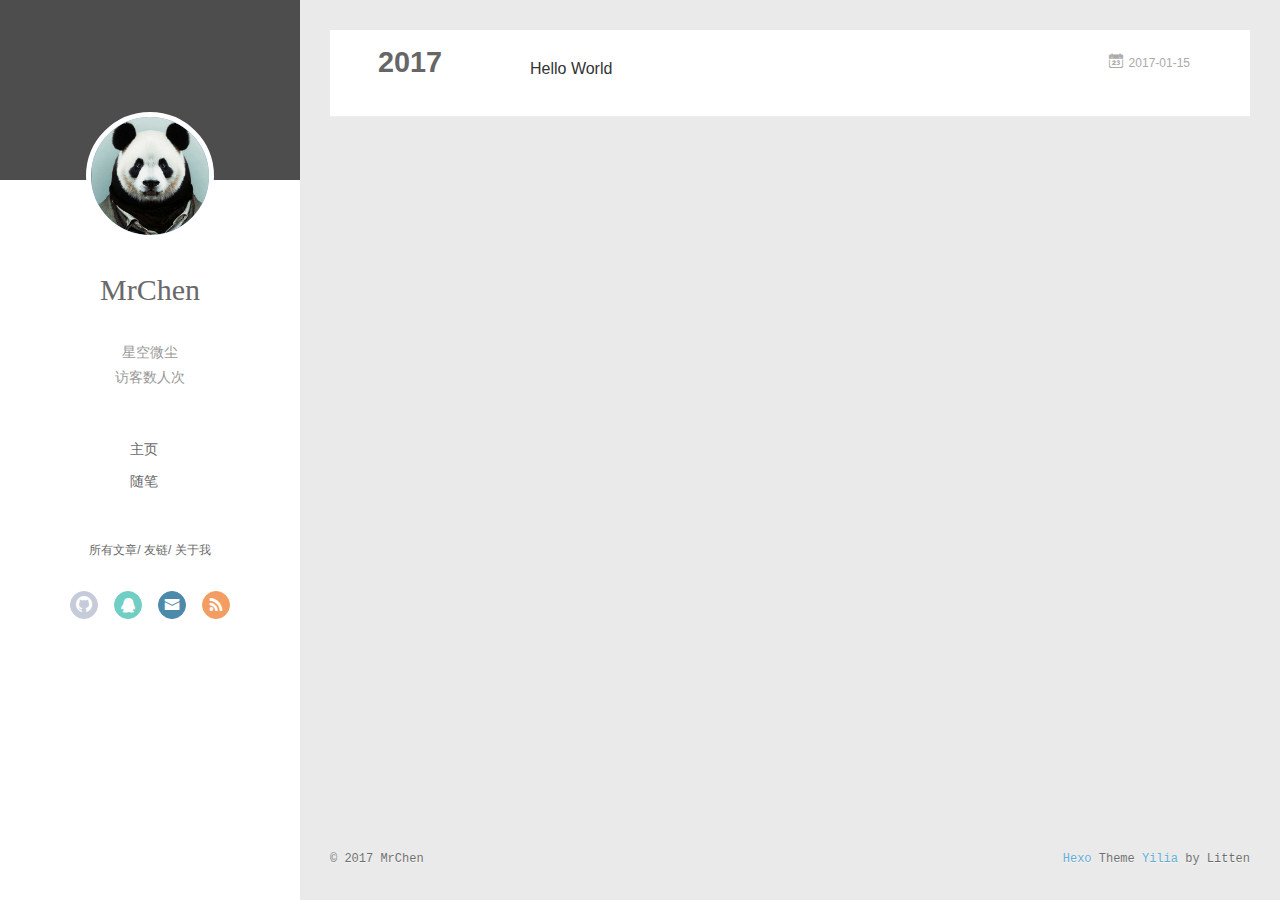
==== archives/index.html @ a55e094a "Site updated: 2017-01-15 04:12:32" ====
<!DOCTYPE html>
<html>
<head>
  <meta charset="utf-8">
  
  <meta name="renderer" content="webkit">
  <meta http-equiv="X-UA-Compatible" content="IE=edge" >
  <link rel="dns-prefetch" href="http://github.chenqun.xyz">
  <title>Archives | MrChen 的 Blog</title>
  <meta name="viewport" content="width=device-width, initial-scale=1, maximum-scale=1">
  <meta name="description" content="微微一笑很倾城">
<meta property="og:type" content="website">
<meta property="og:title" content="MrChen 的 Blog">
<meta property="og:url" content="http://github.chenqun.xyz/archives/index.html">
<meta property="og:site_name" content="MrChen 的 Blog">
<meta property="og:description" content="微微一笑很倾城">
<meta name="twitter:card" content="summary">
<meta name="twitter:title" content="MrChen 的 Blog">
<meta name="twitter:description" content="微微一笑很倾城">
  
    <link rel="alternative" href="/atom.xml" title="MrChen 的 Blog" type="application/atom+xml">
  
  
    <link rel="icon" href="/favicon.png">
  
  <link rel="stylesheet" type="text/css" href="/./main.04d600.css">
  <style type="text/css">
  
    #container.show {
      background: linear-gradient(200deg,#a0cfe4,#e8c37e);
    }
  </style>
  

  

</head>
<body>
  <div id="container" q-class="show:isCtnShow">
    <canvas id="anm-canvas" class="anm-canvas"></canvas>
    <div class="left-col" q-class="show:isShow">
      
<div class="overlay" style="background: #4d4d4d"></div>
<div class="intrude-less">
	<header id="header" class="inner">
		<a href="/" class="profilepic">
			<img src="/img/admin.png" class="js-avatar">
		</a>
		<hgroup>
		  <h1 class="header-author"><a href="/">MrChen</a></h1>
		</hgroup>
		
		<p class="header-subtitle">星空微尘</p>
		<p class="header-subtitle" id="busuanzi_container_site_uv">
  访客数<span id="busuanzi_value_site_uv" style="color:red!important;"></span>人次
</p>
		

		<nav class="header-menu">
			<ul>
			
				<li><a href="/">主页</a></li>
	        
				<li><a href="/WorkHeart/">随笔</a></li>
	        
			</ul>
		</nav>
		<nav class="header-smart-menu">
    		
    			
    			<a q-on="click: openSlider(e, 'innerArchive')" href="javascript:void(0)">所有文章</a>
    			
            
    			
    			<a q-on="click: openSlider(e, 'friends')" href="javascript:void(0)">友链</a>
    			
            
    			
    			<a q-on="click: openSlider(e, 'aboutme')" href="javascript:void(0)">关于我</a>
    			
            
		</nav>
		<nav class="header-nav">
			<div class="social">
				
					<a class="github" target="_blank" href="https://github.com/MrChen2015" title="github"><i class="icon-github"></i></a>
		        
					<a class="qq" target="_blank" href="tencent://message/?uin=123456&Site=欢迎聊天&Menu=yes" title="qq"><i class="icon-qq"></i></a>
		        
					<a class="mail" target="_blank" href="mailto:562638230@qq.com" title="mail"><i class="icon-mail"></i></a>
		        
					<a class="rss" target="_blank" href="/atom.xml" title="rss"><i class="icon-rss"></i></a>
		        
			</div>
		</nav>
	</header>		
</div>

    </div>
    <div class="mid-col" q-class="show:isShow,hide:isShow|isFalse">
      
<nav id="mobile-nav">
  	<div class="overlay js-overlay" style="background: #4d4d4d"></div>
	<div class="btnctn js-mobile-btnctn">
  		<div class="slider-trigger list" q-on="click: openSlider(e)"><i class="icon icon-sort"></i></div>
	</div>
	<div class="intrude-less">
		<header id="header" class="inner">
			<div class="profilepic">
				<img src="/img/admin.png" class="js-avatar">
			</div>
			<hgroup>
			  <h1 class="header-author js-header-author">MrChen</h1>
			</hgroup>
			
			<p class="header-subtitle"><i class="icon icon-quo-left"></i>星空微尘<i class="icon icon-quo-right"></i></p>
			
			
			
				
			
				
			
			
			
			<nav class="header-nav">
				<div class="social">
					
						<a class="github" target="_blank" href="https://github.com/MrChen2015" title="github"><i class="icon-github"></i></a>
			        
						<a class="qq" target="_blank" href="tencent://message/?uin=123456&Site=欢迎聊天&Menu=yes" title="qq"><i class="icon-qq"></i></a>
			        
						<a class="mail" target="_blank" href="mailto:562638230@qq.com" title="mail"><i class="icon-mail"></i></a>
			        
						<a class="rss" target="_blank" href="/atom.xml" title="rss"><i class="icon-rss"></i></a>
			        
				</div>
			</nav>

			<nav class="header-menu js-header-menu">
				<ul style="width: 50%">
				
				
					<li style="width: 50%"><a href="/">主页</a></li>
		        
					<li style="width: 50%"><a href="/WorkHeart/">随笔</a></li>
		        
				</ul>
			</nav>
		</header>				
	</div>
	<div class="mobile-mask" style="display:none" q-show="isShow"></div>
</nav>

      <div id="wrapper" class="body-wrap">
        <div class="menu-l">
          <div class="canvas-wrap">
            <canvas data-colors="#eaeaea" data-sectionHeight="100" data-contentId="js-content" id="myCanvas1" class="anm-canvas"></canvas>
          </div>
          <div id="js-content" class="content-ll">
            
  
  
    
    
      
      
      <section class="archives-wrap">
        <div class="archive-year-wrap">
          <a href="/archives/2017" class="archive-year">2017</a>
        </div>
        <div class="archives">
    
    <article class="archive-article archive-type-post">
  <div class="archive-article-inner">
    <header class="archive-article-header">
      	<div class="article-meta">
	      	<a href="/2017/01/15/hello-world/" class="archive-article-date">
  	<time datetime="2017-01-14T16:59:48.621Z" itemprop="datePublished"><i class="icon-calendar icon"></i>2017-01-15</time>
</a>
        </div>
    	 
  
    <h1 itemprop="name">
      <a class="archive-article-title" href="/2017/01/15/hello-world/">Hello World</a>
    </h1>
  

        <div class="article-info info-on-right">
          
          

        </div>
        <div class="clearfix"></div>
    </header>
  </div>
</article>
  
  
    </div></section>
  

    


          </div>
        </div>
      </div>
      <footer id="footer">
  <div class="outer">
    <div id="footer-info">
    	<div class="footer-left">
    		&copy; 2017 MrChen
    	</div>
      	<div class="footer-right">
      		<a href="http://hexo.io/" target="_blank">Hexo</a>  Theme <a href="https://github.com/litten/hexo-theme-yilia" target="_blank">Yilia</a> by Litten
      	</div>
    </div>
  </div>
</footer>

<script async src="//dn-lbstatics.qbox.me/busuanzi/2.3/busuanzi.pure.mini.js">
    </div>
    <script>
	var yiliaConfig = {
		mathjax: false,
		isHome: false,
		isPost: false,
		isArchive: true,
		isTag: false,
		isCategory: false,
		open_in_new: false,
		root: "/",
		innerArchive: true,
		showTags: false
	}
</script>

<script>!function(t){function n(r){if(e[r])return e[r].exports;var o=e[r]={exports:{},id:r,loaded:!1};return t[r].call(o.exports,o,o.exports,n),o.loaded=!0,o.exports}var e={};return n.m=t,n.c=e,n.p="./",n(0)}([function(t,n,e){"use strict";function r(t){return t&&t.__esModule?t:{default:t}}function o(t,n){var e=/\/|index.html/g;return t.replace(e,"")===n.replace(e,"")}function i(){for(var t=document.querySelectorAll(".js-header-menu li a"),n=window.location.pathname,e=0,r=t.length;e<r;e++){var i=t[e];o(n,i.getAttribute("href"))&&(0,d.default)(i,"active")}}function u(t){for(var n=t.offsetLeft,e=t.offsetParent;null!==e;)n+=e.offsetLeft,e=e.offsetParent;return n}function f(t){for(var n=t.offsetTop,e=t.offsetParent;null!==e;)n+=e.offsetTop,e=e.offsetParent;return n}function c(t,n,e,r,o){var i=u(t),c=f(t)-n;if(c-e<=o){var a=t.$newDom;a||(a=t.cloneNode(!0),(0,h.default)(t,a),t.$newDom=a,a.style.position="fixed",a.style.top=(e||c)+"px",a.style.left=i+"px",a.style.zIndex=r||2,a.style.width="100%",a.style.color="#fff"),a.style.visibility="visible",t.style.visibility="hidden"}else{t.style.visibility="visible";var s=t.$newDom;s&&(s.style.visibility="hidden")}}function a(){var t=document.querySelector(".js-overlay"),n=document.querySelector(".js-header-menu");c(t,document.body.scrollTop,-63,2,0),c(n,document.body.scrollTop,1,3,0)}function s(){document.querySelector("#container").addEventListener("scroll",function(t){a()}),window.addEventListener("scroll",function(t){a()}),a()}function l(){x.default.versions.mobile&&window.screen.width<800&&(i(),s())}var p=e(71),d=r(p),v=e(72),y=(r(v),e(84)),h=r(y),b=e(69),x=r(b),m=e(75),g=r(m),w=e(70);l(),(0,w.addLoadEvent)(function(){g.default.init()}),t.exports={}},function(t,n){var e=t.exports="undefined"!=typeof window&&window.Math==Math?window:"undefined"!=typeof self&&self.Math==Math?self:Function("return this")();"number"==typeof __g&&(__g=e)},function(t,n){var e={}.hasOwnProperty;t.exports=function(t,n){return e.call(t,n)}},function(t,n,e){var r=e(49),o=e(15);t.exports=function(t){return r(o(t))}},function(t,n,e){t.exports=!e(8)(function(){return 7!=Object.defineProperty({},"a",{get:function(){return 7}}).a})},function(t,n,e){var r=e(6),o=e(12);t.exports=e(4)?function(t,n,e){return r.f(t,n,o(1,e))}:function(t,n,e){return t[n]=e,t}},function(t,n,e){var r=e(10),o=e(30),i=e(24),u=Object.defineProperty;n.f=e(4)?Object.defineProperty:function(t,n,e){if(r(t),n=i(n,!0),r(e),o)try{return u(t,n,e)}catch(t){}if("get"in e||"set"in e)throw TypeError("Accessors not supported!");return"value"in e&&(t[n]=e.value),t}},function(t,n,e){var r=e(22)("wks"),o=e(13),i=e(1).Symbol,u="function"==typeof i,f=t.exports=function(t){return r[t]||(r[t]=u&&i[t]||(u?i:o)("Symbol."+t))};f.store=r},function(t,n){t.exports=function(t){try{return!!t()}catch(t){return!0}}},function(t,n,e){var r=e(35),o=e(16);t.exports=Object.keys||function(t){return r(t,o)}},function(t,n,e){var r=e(11);t.exports=function(t){if(!r(t))throw TypeError(t+" is not an object!");return t}},function(t,n){t.exports=function(t){return"object"==typeof t?null!==t:"function"==typeof t}},function(t,n){t.exports=function(t,n){return{enumerable:!(1&t),configurable:!(2&t),writable:!(4&t),value:n}}},function(t,n){var e=0,r=Math.random();t.exports=function(t){return"Symbol(".concat(void 0===t?"":t,")_",(++e+r).toString(36))}},function(t,n){var e=t.exports={version:"2.4.0"};"number"==typeof __e&&(__e=e)},function(t,n){t.exports=function(t){if(void 0==t)throw TypeError("Can't call method on  "+t);return t}},function(t,n){t.exports="constructor,hasOwnProperty,isPrototypeOf,propertyIsEnumerable,toLocaleString,toString,valueOf".split(",")},function(t,n){t.exports={}},function(t,n){t.exports=!0},function(t,n){n.f={}.propertyIsEnumerable},function(t,n,e){var r=e(6).f,o=e(2),i=e(7)("toStringTag");t.exports=function(t,n,e){t&&!o(t=e?t:t.prototype,i)&&r(t,i,{configurable:!0,value:n})}},function(t,n,e){var r=e(22)("keys"),o=e(13);t.exports=function(t){return r[t]||(r[t]=o(t))}},function(t,n,e){var r=e(1),o="__core-js_shared__",i=r[o]||(r[o]={});t.exports=function(t){return i[t]||(i[t]={})}},function(t,n){var e=Math.ceil,r=Math.floor;t.exports=function(t){return isNaN(t=+t)?0:(t>0?r:e)(t)}},function(t,n,e){var r=e(11);t.exports=function(t,n){if(!r(t))return t;var e,o;if(n&&"function"==typeof(e=t.toString)&&!r(o=e.call(t)))return o;if("function"==typeof(e=t.valueOf)&&!r(o=e.call(t)))return o;if(!n&&"function"==typeof(e=t.toString)&&!r(o=e.call(t)))return o;throw TypeError("Can't convert object to primitive value")}},function(t,n,e){var r=e(1),o=e(14),i=e(18),u=e(26),f=e(6).f;t.exports=function(t){var n=o.Symbol||(o.Symbol=i?{}:r.Symbol||{});"_"==t.charAt(0)||t in n||f(n,t,{value:u.f(t)})}},function(t,n,e){n.f=e(7)},function(t,n,e){var r=e(1),o=e(14),i=e(46),u=e(5),f="prototype",c=function(t,n,e){var a,s,l,p=t&c.F,d=t&c.G,v=t&c.S,y=t&c.P,h=t&c.B,b=t&c.W,x=d?o:o[n]||(o[n]={}),m=x[f],g=d?r:v?r[n]:(r[n]||{})[f];d&&(e=n);for(a in e)s=!p&&g&&void 0!==g[a],s&&a in x||(l=s?g[a]:e[a],x[a]=d&&"function"!=typeof g[a]?e[a]:h&&s?i(l,r):b&&g[a]==l?function(t){var n=function(n,e,r){if(this instanceof t){switch(arguments.length){case 0:return new t;case 1:return new t(n);case 2:return new t(n,e)}return new t(n,e,r)}return t.apply(this,arguments)};return n[f]=t[f],n}(l):y&&"function"==typeof l?i(Function.call,l):l,y&&((x.virtual||(x.virtual={}))[a]=l,t&c.R&&m&&!m[a]&&u(m,a,l)))};c.F=1,c.G=2,c.S=4,c.P=8,c.B=16,c.W=32,c.U=64,c.R=128,t.exports=c},function(t,n){var e={}.toString;t.exports=function(t){return e.call(t).slice(8,-1)}},function(t,n,e){var r=e(11),o=e(1).document,i=r(o)&&r(o.createElement);t.exports=function(t){return i?o.createElement(t):{}}},function(t,n,e){t.exports=!e(4)&&!e(8)(function(){return 7!=Object.defineProperty(e(29)("div"),"a",{get:function(){return 7}}).a})},function(t,n,e){"use strict";var r=e(18),o=e(27),i=e(36),u=e(5),f=e(2),c=e(17),a=e(51),s=e(20),l=e(58),p=e(7)("iterator"),d=!([].keys&&"next"in[].keys()),v="@@iterator",y="keys",h="values",b=function(){return this};t.exports=function(t,n,e,x,m,g,w){a(e,n,x);var O,S,_,j=function(t){if(!d&&t in A)return A[t];switch(t){case y:return function(){return new e(this,t)};case h:return function(){return new e(this,t)}}return function(){return new e(this,t)}},P=n+" Iterator",E=m==h,M=!1,A=t.prototype,T=A[p]||A[v]||m&&A[m],L=T||j(m),N=m?E?j("entries"):L:void 0,C="Array"==n?A.entries||T:T;if(C&&(_=l(C.call(new t)),_!==Object.prototype&&(s(_,P,!0),r||f(_,p)||u(_,p,b))),E&&T&&T.name!==h&&(M=!0,L=function(){return T.call(this)}),r&&!w||!d&&!M&&A[p]||u(A,p,L),c[n]=L,c[P]=b,m)if(O={values:E?L:j(h),keys:g?L:j(y),entries:N},w)for(S in O)S in A||i(A,S,O[S]);else o(o.P+o.F*(d||M),n,O);return O}},function(t,n,e){var r=e(10),o=e(55),i=e(16),u=e(21)("IE_PROTO"),f=function(){},c="prototype",a=function(){var t,n=e(29)("iframe"),r=i.length,o="<",u=">";for(n.style.display="none",e(48).appendChild(n),n.src="javascript:",t=n.contentWindow.document,t.open(),t.write(o+"script"+u+"document.F=Object"+o+"/script"+u),t.close(),a=t.F;r--;)delete a[c][i[r]];return a()};t.exports=Object.create||function(t,n){var e;return null!==t?(f[c]=r(t),e=new f,f[c]=null,e[u]=t):e=a(),void 0===n?e:o(e,n)}},function(t,n,e){var r=e(35),o=e(16).concat("length","prototype");n.f=Object.getOwnPropertyNames||function(t){return r(t,o)}},function(t,n){n.f=Object.getOwnPropertySymbols},function(t,n,e){var r=e(2),o=e(3),i=e(45)(!1),u=e(21)("IE_PROTO");t.exports=function(t,n){var e,f=o(t),c=0,a=[];for(e in f)e!=u&&r(f,e)&&a.push(e);for(;n.length>c;)r(f,e=n[c++])&&(~i(a,e)||a.push(e));return a}},function(t,n,e){t.exports=e(5)},function(t,n,e){var r=e(15);t.exports=function(t){return Object(r(t))}},function(t,n,e){t.exports={default:e(41),__esModule:!0}},function(t,n,e){t.exports={default:e(42),__esModule:!0}},function(t,n,e){"use strict";function r(t){return t&&t.__esModule?t:{default:t}}n.__esModule=!0;var o=e(39),i=r(o),u=e(38),f=r(u),c="function"==typeof f.default&&"symbol"==typeof i.default?function(t){return typeof t}:function(t){return t&&"function"==typeof f.default&&t.constructor===f.default&&t!==f.default.prototype?"symbol":typeof t};n.default="function"==typeof f.default&&"symbol"===c(i.default)?function(t){return"undefined"==typeof t?"undefined":c(t)}:function(t){return t&&"function"==typeof f.default&&t.constructor===f.default&&t!==f.default.prototype?"symbol":"undefined"==typeof t?"undefined":c(t)}},function(t,n,e){e(65),e(63),e(66),e(67),t.exports=e(14).Symbol},function(t,n,e){e(64),e(68),t.exports=e(26).f("iterator")},function(t,n){t.exports=function(t){if("function"!=typeof t)throw TypeError(t+" is not a function!");return t}},function(t,n){t.exports=function(){}},function(t,n,e){var r=e(3),o=e(61),i=e(60);t.exports=function(t){return function(n,e,u){var f,c=r(n),a=o(c.length),s=i(u,a);if(t&&e!=e){for(;a>s;)if(f=c[s++],f!=f)return!0}else for(;a>s;s++)if((t||s in c)&&c[s]===e)return t||s||0;return!t&&-1}}},function(t,n,e){var r=e(43);t.exports=function(t,n,e){if(r(t),void 0===n)return t;switch(e){case 1:return function(e){return t.call(n,e)};case 2:return function(e,r){return t.call(n,e,r)};case 3:return function(e,r,o){return t.call(n,e,r,o)}}return function(){return t.apply(n,arguments)}}},function(t,n,e){var r=e(9),o=e(34),i=e(19);t.exports=function(t){var n=r(t),e=o.f;if(e)for(var u,f=e(t),c=i.f,a=0;f.length>a;)c.call(t,u=f[a++])&&n.push(u);return n}},function(t,n,e){t.exports=e(1).document&&document.documentElement},function(t,n,e){var r=e(28);t.exports=Object("z").propertyIsEnumerable(0)?Object:function(t){return"String"==r(t)?t.split(""):Object(t)}},function(t,n,e){var r=e(28);t.exports=Array.isArray||function(t){return"Array"==r(t)}},function(t,n,e){"use strict";var r=e(32),o=e(12),i=e(20),u={};e(5)(u,e(7)("iterator"),function(){return this}),t.exports=function(t,n,e){t.prototype=r(u,{next:o(1,e)}),i(t,n+" Iterator")}},function(t,n){t.exports=function(t,n){return{value:n,done:!!t}}},function(t,n,e){var r=e(9),o=e(3);t.exports=function(t,n){for(var e,i=o(t),u=r(i),f=u.length,c=0;f>c;)if(i[e=u[c++]]===n)return e}},function(t,n,e){var r=e(13)("meta"),o=e(11),i=e(2),u=e(6).f,f=0,c=Object.isExtensible||function(){return!0},a=!e(8)(function(){return c(Object.preventExtensions({}))}),s=function(t){u(t,r,{value:{i:"O"+ ++f,w:{}}})},l=function(t,n){if(!o(t))return"symbol"==typeof t?t:("string"==typeof t?"S":"P")+t;if(!i(t,r)){if(!c(t))return"F";if(!n)return"E";s(t)}return t[r].i},p=function(t,n){if(!i(t,r)){if(!c(t))return!0;if(!n)return!1;s(t)}return t[r].w},d=function(t){return a&&v.NEED&&c(t)&&!i(t,r)&&s(t),t},v=t.exports={KEY:r,NEED:!1,fastKey:l,getWeak:p,onFreeze:d}},function(t,n,e){var r=e(6),o=e(10),i=e(9);t.exports=e(4)?Object.defineProperties:function(t,n){o(t);for(var e,u=i(n),f=u.length,c=0;f>c;)r.f(t,e=u[c++],n[e]);return t}},function(t,n,e){var r=e(19),o=e(12),i=e(3),u=e(24),f=e(2),c=e(30),a=Object.getOwnPropertyDescriptor;n.f=e(4)?a:function(t,n){if(t=i(t),n=u(n,!0),c)try{return a(t,n)}catch(t){}if(f(t,n))return o(!r.f.call(t,n),t[n])}},function(t,n,e){var r=e(3),o=e(33).f,i={}.toString,u="object"==typeof window&&window&&Object.getOwnPropertyNames?Object.getOwnPropertyNames(window):[],f=function(t){try{return o(t)}catch(t){return u.slice()}};t.exports.f=function(t){return u&&"[object Window]"==i.call(t)?f(t):o(r(t))}},function(t,n,e){var r=e(2),o=e(37),i=e(21)("IE_PROTO"),u=Object.prototype;t.exports=Object.getPrototypeOf||function(t){return t=o(t),r(t,i)?t[i]:"function"==typeof t.constructor&&t instanceof t.constructor?t.constructor.prototype:t instanceof Object?u:null}},function(t,n,e){var r=e(23),o=e(15);t.exports=function(t){return function(n,e){var i,u,f=String(o(n)),c=r(e),a=f.length;return c<0||c>=a?t?"":void 0:(i=f.charCodeAt(c),i<55296||i>56319||c+1===a||(u=f.charCodeAt(c+1))<56320||u>57343?t?f.charAt(c):i:t?f.slice(c,c+2):(i-55296<<10)+(u-56320)+65536)}}},function(t,n,e){var r=e(23),o=Math.max,i=Math.min;t.exports=function(t,n){return t=r(t),t<0?o(t+n,0):i(t,n)}},function(t,n,e){var r=e(23),o=Math.min;t.exports=function(t){return t>0?o(r(t),9007199254740991):0}},function(t,n,e){"use strict";var r=e(44),o=e(52),i=e(17),u=e(3);t.exports=e(31)(Array,"Array",function(t,n){this._t=u(t),this._i=0,this._k=n},function(){var t=this._t,n=this._k,e=this._i++;return!t||e>=t.length?(this._t=void 0,o(1)):"keys"==n?o(0,e):"values"==n?o(0,t[e]):o(0,[e,t[e]])},"values"),i.Arguments=i.Array,r("keys"),r("values"),r("entries")},function(t,n){},function(t,n,e){"use strict";var r=e(59)(!0);e(31)(String,"String",function(t){this._t=String(t),this._i=0},function(){var t,n=this._t,e=this._i;return e>=n.length?{value:void 0,done:!0}:(t=r(n,e),this._i+=t.length,{value:t,done:!1})})},function(t,n,e){"use strict";var r=e(1),o=e(2),i=e(4),u=e(27),f=e(36),c=e(54).KEY,a=e(8),s=e(22),l=e(20),p=e(13),d=e(7),v=e(26),y=e(25),h=e(53),b=e(47),x=e(50),m=e(10),g=e(3),w=e(24),O=e(12),S=e(32),_=e(57),j=e(56),P=e(6),E=e(9),M=j.f,A=P.f,T=_.f,L=r.Symbol,N=r.JSON,C=N&&N.stringify,k="prototype",F=d("_hidden"),q=d("toPrimitive"),I={}.propertyIsEnumerable,B=s("symbol-registry"),D=s("symbols"),W=s("op-symbols"),H=Object[k],K="function"==typeof L,R=r.QObject,J=!R||!R[k]||!R[k].findChild,U=i&&a(function(){return 7!=S(A({},"a",{get:function(){return A(this,"a",{value:7}).a}})).a})?function(t,n,e){var r=M(H,n);r&&delete H[n],A(t,n,e),r&&t!==H&&A(H,n,r)}:A,G=function(t){var n=D[t]=S(L[k]);return n._k=t,n},$=K&&"symbol"==typeof L.iterator?function(t){return"symbol"==typeof t}:function(t){return t instanceof L},z=function(t,n,e){return t===H&&z(W,n,e),m(t),n=w(n,!0),m(e),o(D,n)?(e.enumerable?(o(t,F)&&t[F][n]&&(t[F][n]=!1),e=S(e,{enumerable:O(0,!1)})):(o(t,F)||A(t,F,O(1,{})),t[F][n]=!0),U(t,n,e)):A(t,n,e)},Y=function(t,n){m(t);for(var e,r=b(n=g(n)),o=0,i=r.length;i>o;)z(t,e=r[o++],n[e]);return t},Q=function(t,n){return void 0===n?S(t):Y(S(t),n)},X=function(t){var n=I.call(this,t=w(t,!0));return!(this===H&&o(D,t)&&!o(W,t))&&(!(n||!o(this,t)||!o(D,t)||o(this,F)&&this[F][t])||n)},V=function(t,n){if(t=g(t),n=w(n,!0),t!==H||!o(D,n)||o(W,n)){var e=M(t,n);return!e||!o(D,n)||o(t,F)&&t[F][n]||(e.enumerable=!0),e}},Z=function(t){for(var n,e=T(g(t)),r=[],i=0;e.length>i;)o(D,n=e[i++])||n==F||n==c||r.push(n);return r},tt=function(t){for(var n,e=t===H,r=T(e?W:g(t)),i=[],u=0;r.length>u;)!o(D,n=r[u++])||e&&!o(H,n)||i.push(D[n]);return i};K||(L=function(){if(this instanceof L)throw TypeError("Symbol is not a constructor!");var t=p(arguments.length>0?arguments[0]:void 0),n=function(e){this===H&&n.call(W,e),o(this,F)&&o(this[F],t)&&(this[F][t]=!1),U(this,t,O(1,e))};return i&&J&&U(H,t,{configurable:!0,set:n}),G(t)},f(L[k],"toString",function(){return this._k}),j.f=V,P.f=z,e(33).f=_.f=Z,e(19).f=X,e(34).f=tt,i&&!e(18)&&f(H,"propertyIsEnumerable",X,!0),v.f=function(t){return G(d(t))}),u(u.G+u.W+u.F*!K,{Symbol:L});for(var nt="hasInstance,isConcatSpreadable,iterator,match,replace,search,species,split,toPrimitive,toStringTag,unscopables".split(","),et=0;nt.length>et;)d(nt[et++]);for(var nt=E(d.store),et=0;nt.length>et;)y(nt[et++]);u(u.S+u.F*!K,"Symbol",{for:function(t){return o(B,t+="")?B[t]:B[t]=L(t)},keyFor:function(t){if($(t))return h(B,t);throw TypeError(t+" is not a symbol!")},useSetter:function(){J=!0},useSimple:function(){J=!1}}),u(u.S+u.F*!K,"Object",{create:Q,defineProperty:z,defineProperties:Y,getOwnPropertyDescriptor:V,getOwnPropertyNames:Z,getOwnPropertySymbols:tt}),N&&u(u.S+u.F*(!K||a(function(){var t=L();return"[null]"!=C([t])||"{}"!=C({a:t})||"{}"!=C(Object(t))})),"JSON",{stringify:function(t){if(void 0!==t&&!$(t)){for(var n,e,r=[t],o=1;arguments.length>o;)r.push(arguments[o++]);return n=r[1],"function"==typeof n&&(e=n),!e&&x(n)||(n=function(t,n){if(e&&(n=e.call(this,t,n)),!$(n))return n}),r[1]=n,C.apply(N,r)}}}),L[k][q]||e(5)(L[k],q,L[k].valueOf),l(L,"Symbol"),l(Math,"Math",!0),l(r.JSON,"JSON",!0)},function(t,n,e){e(25)("asyncIterator")},function(t,n,e){e(25)("observable")},function(t,n,e){e(62);for(var r=e(1),o=e(5),i=e(17),u=e(7)("toStringTag"),f=["NodeList","DOMTokenList","MediaList","StyleSheetList","CSSRuleList"],c=0;c<5;c++){var a=f[c],s=r[a],l=s&&s.prototype;l&&!l[u]&&o(l,u,a),i[a]=i.Array}},function(t,n){"use strict";var e={versions:function(){var t=window.navigator.userAgent;return{trident:t.indexOf("Trident")>-1,presto:t.indexOf("Presto")>-1,webKit:t.indexOf("AppleWebKit")>-1,gecko:t.indexOf("Gecko")>-1&&t.indexOf("KHTML")==-1,mobile:!!t.match(/AppleWebKit.*Mobile.*/),ios:!!t.match(/\(i[^;]+;( U;)? CPU.+Mac OS X/),android:t.indexOf("Android")>-1||t.indexOf("Linux")>-1,iPhone:t.indexOf("iPhone")>-1||t.indexOf("Mac")>-1,iPad:t.indexOf("iPad")>-1,webApp:t.indexOf("Safari")==-1,weixin:t.indexOf("MicroMessenger")==-1}}()};t.exports=e},function(t,n,e){"use strict";function r(t){return t&&t.__esModule?t:{default:t}}var o=e(40),i=r(o),u=function(){function t(t,n,e){return n||e?String.fromCharCode(n||e):o[t]||t}function n(t){return l[t]}var e=/&quot;|&lt;|&gt;|&amp;|&nbsp;|&apos;|&#(\d+);|&#(\d+)/g,r=/['<> "&]/g,o={"&quot;":'"',"&lt;":"<","&gt;":">","&amp;":"&","&nbsp;":" "},f=/\u00a0/g,c=/<br\s*\/?>/gi,a=/\r?\n/g,s=/\s/g,l={};for(var p in o)l[o[p]]=p;return o["&apos;"]="'",l["'"]="&#39;",{encode:function(t){return t?(""+t).replace(r,n).replace(a,"<br/>").replace(s,"&nbsp;"):""},decode:function(n){return n?(""+n).replace(c,"\n").replace(e,t).replace(f," "):""},encodeBase16:function(t){if(!t)return t;t+="";for(var n=[],e=0,r=t.length;r>e;e++)n.push(t.charCodeAt(e).toString(16).toUpperCase());return n.join("")},encodeBase16forJSON:function(t){if(!t)return t;t=t.replace(/[\u4E00-\u9FBF]/gi,function(t){return escape(t).replace("%u","\\u")});for(var n=[],e=0,r=t.length;r>e;e++)n.push(t.charCodeAt(e).toString(16).toUpperCase());return n.join("")},decodeBase16:function(t){if(!t)return t;t+="";for(var n=[],e=0,r=t.length;r>e;e+=2)n.push(String.fromCharCode("0x"+t.slice(e,e+2)));return n.join("")},encodeObject:function(t){if(t instanceof Array)for(var n=0,e=t.length;e>n;n++)t[n]=u.encodeObject(t[n]);else if("object"==("undefined"==typeof t?"undefined":(0,i.default)(t)))for(var r in t)t[r]=u.encodeObject(t[r]);else if("string"==typeof t)return u.encode(t);return t},loadScript:function(t){var n=document.createElement("script");document.getElementsByTagName("body")[0].appendChild(n),n.setAttribute("src",t)},addLoadEvent:function(t){var n=window.onload;"function"!=typeof window.onload?window.onload=t:window.onload=function(){n(),t()}}}}();t.exports=u},function(t,n){function e(t,n){t.classList?t.classList.add(n):t.className+=" "+n}t.exports=e},function(t,n){function e(t,n){if(t.classList)t.classList.remove(n);else{var e=new RegExp("(^|\\b)"+n.split(" ").join("|")+"(\\b|$)","gi");t.className=t.className.replace(e," ")}}t.exports=e},,,function(t,n){"use strict";function e(){var t=document.querySelector("#page-nav");if(t&&!document.querySelector("#page-nav .extend.prev")&&(t.innerHTML='<a class="extend prev disabled" rel="prev">&laquo; Prev</a>'+t.innerHTML),t&&!document.querySelector("#page-nav .extend.next")&&(t.innerHTML=t.innerHTML+'<a class="extend next disabled" rel="next">Next &raquo;</a>'),yiliaConfig&&yiliaConfig.open_in_new){var n=document.querySelectorAll(".article-entry a:not(.article-more-a)");n.forEach(function(t){t.setAttribute("target","_blank")})}var e=document.querySelector("#js-aboutme");e&&0!==e.length&&(e.innerHTML=e.innerText)}t.exports={init:e}},,,,,,,,,function(t,n){function e(t,n){if("string"==typeof n)return t.insertAdjacentHTML("afterend",n);var e=t.nextSibling;return e?t.parentNode.insertBefore(n,e):t.parentNode.appendChild(n)}t.exports=e}])</script><script src="/./main.04d600.js"></script><script>!function(){var e=function(e){var t=document.createElement("script");document.getElementsByTagName("body")[0].appendChild(t),t.setAttribute("src",e)};e("/slider.885efe.js")}()</script>


    
<div class="tools-col" q-class="show:isShow,hide:isShow|isFalse" q-on="click:stop(e)">
  <div class="tools-nav header-menu">
    
    
      
      
      
    
      
      
      
    
      
      
      
    
    

    <ul style="width: 70%">
    
    
      
      <li style="width: 33.333333333333336%" q-on="click: openSlider(e, 'innerArchive')"><a href="javascript:void(0)" q-class="active:innerArchive">所有文章</a></li>
      
        
      
      <li style="width: 33.333333333333336%" q-on="click: openSlider(e, 'friends')"><a href="javascript:void(0)" q-class="active:friends">友链</a></li>
      
        
      
      <li style="width: 33.333333333333336%" q-on="click: openSlider(e, 'aboutme')"><a href="javascript:void(0)" q-class="active:aboutme">关于我</a></li>
      
        
    </ul>
  </div>
  <div class="tools-wrap">
    
    	<section class="tools-section tools-section-all" q-show="innerArchive">
        <div class="search-wrap">
          <input class="search-ipt" q-model="search" type="text" placeholder="find something…">
          <i class="icon-search icon" q-show="search|isEmptyStr"></i>
          <i class="icon-close icon" q-show="search|isNotEmptyStr" q-on="click:clearChose(e)"></i>
        </div>
        <div class="widget tagcloud search-tag">
          <p class="search-tag-wording">tag:</p>
          <label class="search-switch">
            <input type="checkbox" q-on="click:toggleTag(e)" q-attr="checked:showTags">
          </label>
          <ul class="article-tag-list" q-show="showTags">
            
            <div class="clearfix"></div>
          </ul>
        </div>
        <ul class="search-ul">
          <p q-show="jsonFail" style="padding: 20px; font-size: 12px;">
            缺失模块。<br/>1、在博客根目录（注意不是yilia根目录）执行以下命令：<br/> npm i hexo-generator-json-content --save<br/><br/>
            2、在根目录_config.yml里添加配置：
<pre style="font-size: 12px;" q-show="jsonFail">
  jsonContent:
    meta: false
    pages: false
    posts:
      title: true
      date: true
      path: true
      text: true
      raw: false
      content: false
      slug: false
      updated: false
      comments: false
      link: false
      permalink: false
      excerpt: false
      categories: false
      tags: true
</pre>
          </p>
          <li class="search-li" q-repeat="items" q-show="isShow">
            <a q-attr="href:path|urlformat" class="search-title"><i class="icon-quo-left icon"></i><span q-text="title"></span></a>
            <p class="search-time">
              <i class="icon-calendar icon"></i>
              <span q-text="date|dateformat"></span>
            </p>
            <p class="search-tag">
              <i class="icon-price-tags icon"></i>
              <span q-repeat="tags" q-on="click:choseTag(e, name)" q-text="name|tagformat"></span>
            </p>
          </li>
        </ul>
    	</section>
    

    
    	<section class="tools-section tools-section-friends" q-show="friends">
  		
        <ul class="search-ul">
          
            <li class="search-li">
              <a href="http://localhost:4000/" target="_blank" class="search-title"><i class="icon-quo-left icon"></i>友情链接1</a>
            </li>
          
            <li class="search-li">
              <a href="http://localhost:4000/" target="_blank" class="search-title"><i class="icon-quo-left icon"></i>友情链接2</a>
            </li>
          
            <li class="search-li">
              <a href="http://localhost:4000/" target="_blank" class="search-title"><i class="icon-quo-left icon"></i>友情链接3</a>
            </li>
          
            <li class="search-li">
              <a href="http://localhost:4000/" target="_blank" class="search-title"><i class="icon-quo-left icon"></i>友情链接4</a>
            </li>
          
            <li class="search-li">
              <a href="http://localhost:4000/" target="_blank" class="search-title"><i class="icon-quo-left icon"></i>友情链接5</a>
            </li>
          
            <li class="search-li">
              <a href="http://localhost:4000/" target="_blank" class="search-title"><i class="icon-quo-left icon"></i>友情链接6</a>
            </li>
          
        </ul>
  		
    	</section>
    

    
    	<section class="tools-section tools-section-me" q-show="aboutme">
  	  	
  	  		<div class="aboutme-wrap" id="js-aboutme">微微一笑很倾城</div>
  	  	
    	</section>
    
  </div>
  
</div>
    <!-- Root element of PhotoSwipe. Must have class pswp. -->
<div class="pswp" tabindex="-1" role="dialog" aria-hidden="true">

    <!-- Background of PhotoSwipe. 
         It's a separate element as animating opacity is faster than rgba(). -->
    <div class="pswp__bg"></div>

    <!-- Slides wrapper with overflow:hidden. -->
    <div class="pswp__scroll-wrap">

        <!-- Container that holds slides. 
            PhotoSwipe keeps only 3 of them in the DOM to save memory.
            Don't modify these 3 pswp__item elements, data is added later on. -->
        <div class="pswp__container">
            <div class="pswp__item"></div>
            <div class="pswp__item"></div>
            <div class="pswp__item"></div>
        </div>

        <!-- Default (PhotoSwipeUI_Default) interface on top of sliding area. Can be changed. -->
        <div class="pswp__ui pswp__ui--hidden">

            <div class="pswp__top-bar">

                <!--  Controls are self-explanatory. Order can be changed. -->

                <div class="pswp__counter"></div>

                <button class="pswp__button pswp__button--close" title="Close (Esc)"></button>

                <button class="pswp__button pswp__button--share" style="display:none" title="Share"></button>

                <button class="pswp__button pswp__button--fs" title="Toggle fullscreen"></button>

                <button class="pswp__button pswp__button--zoom" title="Zoom in/out"></button>

                <!-- Preloader demo http://codepen.io/dimsemenov/pen/yyBWoR -->
                <!-- element will get class pswp__preloader--active when preloader is running -->
                <div class="pswp__preloader">
                    <div class="pswp__preloader__icn">
                      <div class="pswp__preloader__cut">
                        <div class="pswp__preloader__donut"></div>
                      </div>
                    </div>
                </div>
            </div>

            <div class="pswp__share-modal pswp__share-modal--hidden pswp__single-tap">
                <div class="pswp__share-tooltip"></div> 
            </div>

            <button class="pswp__button pswp__button--arrow--left" title="Previous (arrow left)">
            </button>

            <button class="pswp__button pswp__button--arrow--right" title="Next (arrow right)">
            </button>

            <div class="pswp__caption">
                <div class="pswp__caption__center"></div>
            </div>

        </div>

    </div>

</div>
  </div>
</body>
</html>
---- main.04d600.css ----
.clearfix:after,.clearfix:before{content:"";display:table}.clearfix:after{clear:both}.left-col.show{box-shadow:0 0 6px 0 rgba(0,0,0,.75)}.mid-col,.mid-col.show .article,.tools-col,.tools-col .tools-section .search-tag.tagcloud .article-tag-list,.tools-col .tools-section .search-ul .search-tag span:hover,.tools-col .tools-section .search-ul .search-time span:hover,.tools-col .tools-section .search-ul .search-title:hover,.tools-col .tools-section .search-wrap .icon{-webkit-transition:all .2s ease-in;transition:all .2s ease-in;-ms-transition:all .2s ease-in}@-webkit-keyframes leftIn{0%,60%,75%,90%,to{-webkit-animation-timing-function:cubic-bezier(.215,.61,.355,1);animation-timing-function:cubic-bezier(.215,.61,.355,1)}0%{-webkit-transform:translateZ(0);transform:translateZ(0)}60%{-webkit-transform:translate3d(358px,0,0);transform:translate3d(358px,0,0)}75%{-webkit-transform:translate3d(323px,0,0);transform:translate3d(323px,0,0)}90%{-webkit-transform:translate3d(338px,0,0);transform:translate3d(338px,0,0)}to{-webkit-transform:translate3d(333px,0,0);transform:translate3d(333px,0,0)}}@keyframes leftIn{0%,60%,75%,90%,to{-webkit-animation-timing-function:cubic-bezier(.215,.61,.355,1);animation-timing-function:cubic-bezier(.215,.61,.355,1)}0%{-webkit-transform:translateZ(0);transform:translateZ(0)}60%{-webkit-transform:translate3d(358px,0,0);transform:translate3d(358px,0,0)}75%{-webkit-transform:translate3d(323px,0,0);transform:translate3d(323px,0,0)}90%{-webkit-transform:translate3d(338px,0,0);transform:translate3d(338px,0,0)}to{-webkit-transform:translate3d(333px,0,0);transform:translate3d(333px,0,0)}}.mid-col.show{-webkit-animation-duration:.8s;animation-duration:.8s;-webkit-animation-fill-mode:both;animation-fill-mode:both;-webkit-animation-name:leftIn;animation-name:leftIn}@-webkit-keyframes leftOut{0%,60%,75%,90%,to{-webkit-animation-timing-function:cubic-bezier(.215,.61,.355,1);animation-timing-function:cubic-bezier(.215,.61,.355,1)}0%{-webkit-transform:translate3d(333px,0,0);transform:translate3d(333px,0,0)}60%{-webkit-transform:translate3d(-25px,0,0);transform:translate3d(-25px,0,0)}75%{-webkit-transform:translate3d(10px,0,0);transform:translate3d(10px,0,0)}90%{-webkit-transform:translate3d(-5px,0,0);transform:translate3d(-5px,0,0)}to{-webkit-transform:translateZ(0);transform:translateZ(0)}}@keyframes leftOut{0%,60%,75%,90%,to{-webkit-animation-timing-function:cubic-bezier(.215,.61,.355,1);animation-timing-function:cubic-bezier(.215,.61,.355,1)}0%{-webkit-transform:translate3d(333px,0,0);transform:translate3d(333px,0,0)}60%{-webkit-transform:translate3d(-25px,0,0);transform:translate3d(-25px,0,0)}75%{-webkit-transform:translate3d(10px,0,0);transform:translate3d(10px,0,0)}90%{-webkit-transform:translate3d(-5px,0,0);transform:translate3d(-5px,0,0)}to{-webkit-transform:translateZ(0);transform:translateZ(0)}}.mid-col.hide{-webkit-animation-duration:.8s;animation-duration:.8s;-webkit-animation-name:leftOut;animation-name:leftOut}@-webkit-keyframes smallLeftIn{0%,60%,75%,90%,to{-webkit-animation-timing-function:cubic-bezier(.215,.61,.355,1);animation-timing-function:cubic-bezier(.215,.61,.355,1)}0%{-webkit-transform:translateZ(0);transform:translateZ(0)}60%{-webkit-transform:translate3d(325px,0,0);transform:translate3d(325px,0,0)}75%{-webkit-transform:translate3d(290px,0,0);transform:translate3d(290px,0,0)}90%{-webkit-transform:translate3d(305px,0,0);transform:translate3d(305px,0,0)}to{-webkit-transform:translate3d(300px,0,0);transform:translate3d(300px,0,0)}}@keyframes smallLeftIn{0%,60%,75%,90%,to{-webkit-animation-timing-function:cubic-bezier(.215,.61,.355,1);animation-timing-function:cubic-bezier(.215,.61,.355,1)}0%{-webkit-transform:translateZ(0);transform:translateZ(0)}60%{-webkit-transform:translate3d(325px,0,0);transform:translate3d(325px,0,0)}75%{-webkit-transform:translate3d(290px,0,0);transform:translate3d(290px,0,0)}90%{-webkit-transform:translate3d(305px,0,0);transform:translate3d(305px,0,0)}to{-webkit-transform:translate3d(300px,0,0);transform:translate3d(300px,0,0)}}.tools-col.show{-webkit-animation-duration:.8s;animation-duration:.8s;-webkit-animation-fill-mode:both;animation-fill-mode:both;-webkit-animation-name:smallLeftIn;animation-name:smallLeftIn}@-webkit-keyframes smallleftOut{0%,60%,75%,90%,to{-webkit-animation-timing-function:cubic-bezier(.215,.61,.355,1);animation-timing-function:cubic-bezier(.215,.61,.355,1)}0%{-webkit-transform:translate3d(333px,0,0);transform:translate3d(333px,0,0)}60%{-webkit-transform:translate3d(-25px,0,0);transform:translate3d(-25px,0,0)}75%{-webkit-transform:translate3d(10px,0,0);transform:translate3d(10px,0,0)}90%{-webkit-transform:translate3d(-5px,0,0);transform:translate3d(-5px,0,0)}to{-webkit-transform:translateZ(0);transform:translateZ(0)}}@keyframes smallleftOut{0%,60%,75%,90%,to{-webkit-animation-timing-function:cubic-bezier(.215,.61,.355,1);animation-timing-function:cubic-bezier(.215,.61,.355,1)}0%{-webkit-transform:translate3d(333px,0,0);transform:translate3d(333px,0,0)}60%{-webkit-transform:translate3d(-25px,0,0);transform:translate3d(-25px,0,0)}75%{-webkit-transform:translate3d(10px,0,0);transform:translate3d(10px,0,0)}90%{-webkit-transform:translate3d(-5px,0,0);transform:translate3d(-5px,0,0)}to{-webkit-transform:translateZ(0);transform:translateZ(0)}}.tools-col.hide{-webkit-animation-duration:.8s;animation-duration:.8s;-webkit-animation-fill-mode:both;animation-fill-mode:both;-webkit-animation-name:smallleftOut;animation-name:smallleftOut}html{-ms-text-size-adjust:100%;-webkit-text-size-adjust:100%;-webkit-tap-highlight-color:transparent;height:100%}body{margin:0;font-size:14px;font-family:Helvetica Neue,Helvetica,STHeiTi,Arial,sans-serif;line-height:1.5;color:#333;background-color:#fff;min-height:100%}article,aside,details,figcaption,figure,footer,header,hgroup,main,menu,nav,section,summary{display:block}audio,canvas,progress,video{display:inline-block}audio:not([controls]){display:none;height:0}progress{vertical-align:baseline}[hidden],template{display:none}a{background:transparent;text-decoration:none;color:#08c}a:active{outline:0}abbr[title]{border-bottom:1px dotted}b,strong{font-weight:700}dfn{font-style:italic}mark{background:#ff0;color:#000}small{font-size:80%}sub,sup{font-size:75%;line-height:0;position:relative;vertical-align:baseline}sup{top:-.5em}sub{bottom:-.25em}img{border:0;vertical-align:middle;max-width:100%}svg:not(:root){overflow:hidden}pre{overflow:auto;white-space:pre;white-space:pre-wrap;word-wrap:break-word}code,kbd,pre,samp{font-family:monospace,monospace;font-size:1em}button,input,optgroup,select,textarea{color:inherit;font:inherit;margin:0;vertical-align:middle}button,input,select{overflow:visible}button,select{text-transform:none}button,html input[type=button],input[type=reset],input[type=submit]{-webkit-appearance:button;cursor:pointer}[disabled]{cursor:default}button::-moz-focus-inner,input::-moz-focus-inner{border:0;padding:0}input{line-height:normal}input[type=checkbox],input[type=radio]{box-sizing:border-box;padding:0}input[type=number]::-webkit-inner-spin-button,input[type=number]::-webkit-outer-spin-button{height:auto}input[type=search]{-webkit-appearance:textfield;box-sizing:border-box}input[type=search]::-webkit-search-cancel-button,input[type=search]::-webkit-search-decoration{-webkit-appearance:none}fieldset{border:1px solid silver;margin:0 2px;padding:.35em .625em .75em}legend{border:0;padding:0}textarea{overflow:auto;resize:vertical;vertical-align:top}optgroup{font-weight:700}button,input,select,textarea{outline:0}input,textarea{-webkit-user-modify:read-write-plaintext-only}input::-ms-clear,input::-ms-reveal{display:none}input::-moz-placeholder,textarea::-moz-placeholder{color:#999}input:-ms-input-placeholder,textarea:-ms-input-placeholder{color:#999}input::-webkit-input-placeholder,textarea::-webkit-input-placeholder{color:#999}.placeholder{color:#999}table{border-collapse:collapse;border-spacing:0}td,th{padding:0}blockquote,figure,form,h1,h2,h3,h4,h5,h6,p{margin:0}dd,dl,li,ol,ul{margin:0;padding:0}ol,ul{list-style:none outside none}h1,h2,h3{line-height:2;font-weight:400}h1{font-size:18px}h2{font-size:16px}h3{font-size:14px}i{font-style:normal}*{box-sizing:border-box}@font-face{font-family:iconfont;src:url(./fonts/iconfont.59e68b.eot);src:url(./fonts/iconfont.59e68b.eot#iefix) format("embedded-opentype"),url(./fonts/iconfont.ca3627.woff) format("woff"),url(./fonts/iconfont.b7ae25.ttf) format("truetype"),url(./fonts/iconfont.dba24b.svg#iconfont) format("svg")}[class*=" icon-"],[class^=icon-]{font-family:iconfont!important;speak:none;font-size:16px;font-style:normal;font-weight:400;font-variant:normal;text-transform:none;line-height:1;-webkit-font-smoothing:antialiased;-moz-osx-font-smoothing:grayscale}.icon-twitter:before{content:"\E600"}.icon-facebook:before{content:"\E601"}.icon-clock:before{content:"\E602"}.icon-mail:before{content:"\E609"}.icon-link:before{content:"\E6AB"}.icon-search:before{content:"\E65B"}.icon-smile:before{content:"\E64A"}.icon-roundrightfill:before{content:"\E65A"}.icon-list:before{content:"\E682"}.icon-book:before{content:"\E6FE"}.icon-home:before{content:"\E6BB"}.icon-share:before{content:"\E618"}.icon-back:before{content:"\E625"}.icon-qq:before{content:"\E62D"}.icon-weibo:before{content:"\E619"}.icon-sort:before{content:"\E700"}.icon-jianshu:before{content:"\E613"}.icon-circle-left:before{content:"\E71F"}.icon-circle-right:before{content:"\E720"}.icon-loading:before{content:"\E614"}.icon-close:before{content:"\E60C"}.icon-tumblr:before{content:"\E6B0"}.icon-calendar:before{content:"\E667"}.icon-rss:before{content:"\E877"}.icon-price-tags:before{content:"\E6F9"}.icon-quo-left:before{content:"\E7F5"}.icon-quo-right:before{content:"\E7F6"}.icon-back1:before{content:"\E64E"}.icon-github:before{content:"\E735"}.icon-film:before{content:"\E7B7"}.icon-weixin:before{content:"\E61F"}.icon-qzone:before{content:"\E680"}.icon-douban:before{content:"\E64C"}.icon-roundleftfill:before{content:"\E799"}.icon-tuding:before{content:"\E651"}.icon-zhihu:before{content:"\E61B"}.icon-linkedin:before{content:"\E6D4"}.icon-google:before{content:"\E635"}body,button,input,select,textarea{color:#1a1a1a;font-family:lucida grande,lucida sans unicode,lucida,helvetica,Hiragino Sans GB,Microsoft YaHei,WenQuanYi Micro Hei,sans-serif;font-size:16px;font-size:1rem;line-height:1.75}body{overflow-y:hidden;background:#eaeaea}#container,body,html{height:100%;overflow-x:hidden;overflow-y:auto}#mobile-nav{display:none}#container{position:relative;min-height:100%}#container .anm-canvas{display:none}#container.show .anm-canvas{display:block;position:fixed}.body-wrap{margin-bottom:80px}.mid-col{position:absolute;right:0;min-height:100%;background:#eaeaea;left:300px;width:auto}.mid-col.show{background:none;opacity:.9}.mid-col.show .article{background:hsla(0,0%,100%,.3)}.left-col{background:#fff;width:300px;position:fixed;opacity:1;-webkit-transition:all .2s ease-in;transition:all .2s ease-in;height:100%;z-index:999}.left-col .overlay{width:100%;height:180px;position:absolute}.left-col .intrude-less{width:76%;text-align:center;margin:112px auto 0}.left-col #header{width:100%;height:300px;position:relative;border-bottom:1px solid color-border}.left-col #header a{color:#696969}.left-col #header a:hover{color:#b0a0aa}.left-col #header .header-subtitle{text-align:center;color:#999;font-size:14px;line-height:25px;overflow:hidden;text-overflow:ellipsis;display:-webkit-box;-webkit-line-clamp:2;-webkit-box-orient:vertical}.left-col #header .header-menu{font-weight:300;line-height:31px;cursor:pointer;text-transform:uppercase;float:none;min-height:150px;margin-left:-12px;text-align:center;display:-webkit-box;-webkit-box-orient:horizontal;-webkit-box-pack:center;-webkit-box-align:center}.left-col #header .header-menu li{cursor:default}.left-col #header .header-menu li a{font-size:14px;min-width:300px}.left-col #header .header-smart-menu{font-size:12px;margin-bottom:20px}.left-col #header .header-smart-menu a:after{content:'/'}.left-col #header .header-smart-menu a:last-child:after{content:''}.left-col #header .profilepic{display:block;border:5px solid #fff;border-radius:300px;width:128px;height:128px;margin:0 auto;position:relative;overflow:hidden;background:#88acdb;-webkit-transition:all .2s ease-in;display:-webkit-box;-webkit-box-orient:horizontal;-webkit-box-pack:center;-webkit-box-align:center;text-align:center}.left-col #header .profilepic img{border-radius:300px;opacity:1;-webkit-transition:all .2s ease-in}.left-col #header .profilepic img.show{width:100%;height:100%;opacity:1}.left-col #header .header-author{text-align:center;margin:.67em 0;font-family:Roboto,serif;font-size:30px;-webkit-transition:.3s;transition:.3s}::-webkit-scrollbar{width:10px;height:10px}::-webkit-scrollbar-button{width:0;height:0}::-webkit-scrollbar-button:end:decrement,::-webkit-scrollbar-button:start:increment{display:none}::-webkit-scrollbar-corner{display:block}::-webkit-scrollbar-thumb{border-radius:8px;background-color:rgba(0,0,0,.2)}::-webkit-scrollbar-thumb:hover{border-radius:8px;background-color:rgba(0,0,0,.5)}::-webkit-scrollbar-thumb,::-webkit-scrollbar-track{border-right:1px solid transparent;border-left:1px solid transparent}::-webkit-scrollbar-track:hover{background-color:rgba(0,0,0,.15)}::-webkit-scrollbar-button:start{width:10px;height:10px;background:url(./img/scrollbar_arrow.png) no-repeat 0 0}::-webkit-scrollbar-button:start:hover{background:url(./img/scrollbar_arrow.png) no-repeat -15px 0}::-webkit-scrollbar-button:start:active{background:url(./img/scrollbar_arrow.png) no-repeat -30px 0}::-webkit-scrollbar-button:end{width:10px;height:10px;background:url(./img/scrollbar_arrow.png) no-repeat 0 -18px}::-webkit-scrollbar-button:end:hover{background:url(./img/scrollbar_arrow.png) no-repeat -15px -18px}::-webkit-scrollbar-button:end:active{background:url(./img/scrollbar_arrow.png) no-repeat -30px -18px}.article-entry .highlight,.article-entry pre{background:#272822;margin:10px 0;padding:10px;overflow:auto;color:#fff;font-size:.9em;line-height:22.400000000000002px}.article-entry .gist .gist-file .gist-data .line-numbers,.article-entry .highlight .gutter pre,.article-entry .highlight .gutter pre .line{color:#666}.article-entry code,.article-entry pre{font-family:Source Code Pro,Consolas,Monaco,Menlo,monospace}.article-entry code{background:#eee;padding:0 .3em;border:none}.article-entry pre code{background:none;text-shadow:none;padding:0;color:#fff}.article-entry .highlight{border-radius:4px}.article-entry .highlight pre{border:none;margin:0;padding:0}.article-entry .highlight table{margin:0;width:auto}.article-entry .highlight td{border:none;padding:0}.article-entry .highlight figcaption{color:highlight-comment;line-height:1em;margin-bottom:1em}.article-entry .highlight figcaption:after,.article-entry .highlight figcaption:before{content:"";display:table}.article-entry .highlight figcaption:after{clear:both}.article-entry .highlight figcaption a{float:right}.article-entry .highlight .gutter pre{text-align:right;padding-right:20px}.article-entry .highlight .gutter pre .line{text-shadow:none}.article-entry .highlight .line{color:#fff;min-height:19px}.article-entry .gist{margin:0 -20px;border-style:solid;border-color:#ddd;border-width:1px 0;background:#272822;padding:15px 20px 15px 0}.article-entry .gist .gist-file{border:none;font-family:Source Code Pro,Consolas,Monaco,Menlo,monospace;margin:0}.article-entry .gist .gist-file .gist-data{background:none;border:none}.article-entry .gist .gist-file .gist-data .line-numbers{background:none;border:none;padding:0 20px 0 0}.article-entry .gist .gist-file .gist-data .line-data{padding:0!important}.article-entry .gist .gist-file .highlight{margin:0;padding:0;border:none}.article-entry .gist .gist-file .gist-meta{background:#272822;color:highlight-comment;font:.85em Helvetica Neue,Helvetica,Arial,sans-serif;text-shadow:0 0;padding:0;margin-top:1em;margin-left:20px}.article-entry .gist .gist-file .gist-meta a{color:#258fb8;font-weight:400}.article-entry .gist .gist-file .gist-meta a:hover{text-decoration:underline}pre .comment{color:#75715e}pre .class .params,pre .function .keyword,pre .keyword{color:#66d9ef}pre .css .value,pre .doctype,pre .function,pre .params,pre .tag{color:#fff}pre .at_rule,pre .at_rule .keyword,pre .css~* .tag,pre .preprocessor,pre .preprocessor .keyword,pre .title{color:#f92672}pre .attribute,pre .built_in,pre .class,pre .css~* .class,pre .function .title{color:#a6e22e}pre .string,pre .value{color:#e6db74}pre .number{color:#7163d7}pre .css~* .id,pre .id{color:#fd971f}#header .tagcloud a{color:#fff}.tagcloud a{display:inline-block;text-decoration:none;font-weight:400;font-size:10px;color:#fff;height:18px;line-height:18px;float:left;padding:0 5px 0 10px;position:relative;border-radius:0 5px 5px 0;margin:5px 9px 5px 8px;font-family:Menlo,Monaco,Andale Mono,lucida console,Courier New,monospace}.tagcloud a:hover{opacity:.8}.tagcloud a:before{content:" ";width:0;height:0;position:absolute;top:0;left:-18px;border:9px solid transparent}.tagcloud a:after{content:" ";width:4px;height:4px;background-color:#fff;border-radius:4px;box-shadow:0 0 0 1px rgba(0,0,0,.3);position:absolute;top:7px;left:2px}.tagcloud a.color1{background:#ff945c}.tagcloud a.color1:before{border-right-color:#ff945c}.tagcloud a.color2{background:#cc8167}.tagcloud a.color2:before{border-right-color:#cc8167}.tagcloud a.color3{background:#ba8f6c}.tagcloud a.color3:before{border-right-color:#ba8f6c}.tagcloud a.color4{background:#94635c}.tagcloud a.color4:before{border-right-color:#94635c}.tagcloud a.color5{background:#7b5d5f}.tagcloud a.color5:before{border-right-color:#7b5d5f}.article-tag-list .article-tag-list-item{float:left}.article-pop-out .icon-tuding{color:#999;float:left;margin-right:10px;margin-top:6px}.article-category,.article-category .article-tag-list,.article-tag,.article-tag .article-tag-list{float:left}.article-category .icon,.article-tag .icon{color:#999;float:left;margin-right:10px;margin-top:6px}.article-pop-out{float:left}.archive-article-date{color:#999;margin-right:7.6923%;float:right}.archive-article-date .icon{margin:5px 5px 5px 0}.glass{background-color:rgba(54,70,93,.9);z-index:998;-webkit-transition:opacity .15s;transition:opacity .15s;width:100%;height:100%;display:none}.glass,.tagcloud-ctn{left:0;opacity:1;bottom:0;position:fixed;right:0;top:0}.tagcloud-ctn{z-index:90120;background-size:100% 100%}.tagcloud-ctn .tagcloud-global{position:fixed;top:50%;left:50%;margin-top:-115px;margin-left:-315px;width:630px}.tagcloud-ctn .tagcloud-global a{width:80px;height:80px;border-radius:50%;background:#f2992e;color:#fff;display:block;float:left;line-height:80px;text-align:center}.tagcloud-ctn .tagcloud-global .tab-post-types .tab-post-type:nth-child(1) .post-type-icon{background:#f2992e}.tagcloud-ctn .tagcloud-global .tab-post-types .tab-post-type:nth-child(2) .post-type-icon{background:#56bc8a}.tagcloud-ctn .tagcloud-global .tab-post-types .tab-post-type:nth-child(3) .post-type-icon{background:#4aa8d8}.tagcloud-ctn .tagcloud-global .tab-post-types .tab-post-type:nth-child(4) .post-type-icon{background:#a77dc2}.tagcloud-ctn .tagcloud-global .tab-post-types .tab-post-type:nth-child(5) .post-type-icon{background:#dd765d}#header .header-nav{width:100%;position:absolute;-webkit-transition:-webkit-transform .3s ease-in;transition:-webkit-transform .3s ease-in;transition:transform .3s ease-in;transition:transform .3s ease-in,-webkit-transform .3s ease-in}#header .header-nav .social{margin-top:10px;text-align:center;display:-webkit-box;display:-ms-flexbox;display:flex;-ms-flex-wrap:wrap;flex-wrap:wrap;-webkit-box-pack:center;-ms-flex-pack:center;justify-content:center}#header .header-nav .social a{border-radius:50%;display:-moz-inline-stack;display:inline-block;vertical-align:middle;*vertical-align:auto;zoom:1;*display:inline;margin:0 8px 15px;-webkit-transition:.3s;transition:.3s;text-align:center;color:#fff;opacity:.7;width:28px;height:28px;line-height:26px}#header .header-nav .social a:hover{opacity:1}#header .header-nav .social a.weibo{background:#aaf;border:1px solid #aaf}#header .header-nav .social a.weibo:hover{border:1px solid #aaf}#header .header-nav .social a.rss{background:#ef7522;border:1px solid #ef7522}#header .header-nav .social a.rss:hover{border:1px solid #cf5d0f}#header .header-nav .social a.github{background:#afb6ca;border:1px solid #afb6ca}#header .header-nav .social a.github:hover{border:1px solid #909ab6}#header .header-nav .social a.facebook{background:#3b5998;border:1px solid #3b5998}#header .header-nav .social a.facebook:hover{border:1px solid #2d4373}#header .header-nav .social a.google{background:#c83d20;border:1px solid #c83d20}#header .header-nav .social a.google:hover{border:1px solid #9c3019}#header .header-nav .social a.twitter{background:#55cff8;border:1px solid #55cff8}#header .header-nav .social a.twitter:hover{border:1px solid #24c1f6}#header .header-nav .social a.linkedin{background:#005a87;border:1px solid #005a87}#header .header-nav .social a.linkedin:hover{border:1px solid #006b98}#header .header-nav .social a.zhihu{background:#0078d8;border:1px solid #0078d8}#header .header-nav .social a.zhihu:hover{border:1px solid #0078d8}#header .header-nav .social a.douban{background:#06c611;border:1px solid #06c611}#header .header-nav .social a.douban:hover{border:1px solid #06c611}#header .header-nav .social a.mail{background:#005a87;border:1px solid #005a87}#header .header-nav .social a.mail:hover{border:1px solid #006b98}#header .header-nav .social a.jianshu{background:#ff5722;border:1px solid #ff5722}#header .header-nav .social a.jianshu:hover{border:1px solid #ff5722}#header .header-nav .social a.weixin{background:#4caf50;border:1px solid #4caf50}#header .header-nav .social a.weixin:hover{border:1px solid #4caf50}#header .header-nav .social a.qq{background:#34baad;border:1px solid #34baad}#header .header-nav .social a.qq:hover{border:1px solid #34baad}#page-nav{text-align:center;margin-top:30px}#page-nav .page-number{width:20px;height:25px;background:#4d4d4d;display:inline-block;color:#fff;line-height:25px;font-size:12px;margin:0 5px 30px;border-radius:2px}#page-nav .page-number:hover{background:#5e5e5e}#page-nav .current{background:#88acdb;cursor:default}#page-nav .current:hover{background:#88acdb}#page-nav .extend{color:#4d4d4d;margin:0 27px;opacity:1}#page-nav .extend:hover{color:#5e5e5e}#page-nav:hover .extend{opacity:1}.archives-wrap{position:relative;margin:0 30px;padding-right:60px;border-bottom:1px solid #eee;background:#fff}.archives-wrap:first-child{margin-top:30px}.archives-wrap:last-child{margin-bottom:80px}.archives-wrap .archive-year-wrap{line-height:35px;width:200px;position:absolute;padding-top:15px;font-size:1.8em}.archives-wrap .archive-year-wrap a{color:#666;font-weight:700;padding-left:48px}.archives{position:relative}.archives .article-info{border:none}.archives .archive-article{margin-left:200px;padding:20px 0;border-bottom:1px solid #eee;border-top:1px solid #fff;position:relative}.archives .archive-article:first-child{border-top:none}.archives .archive-article:last-child{border-bottom:none}.archives .archive-article-title{font-size:16px;color:#333;-webkit-transition:color .3s;transition:color .3s}.archives .archive-article-title:hover{color:#657b83}.archives .archive-article-title span{display:block;color:#a8a8a8;font-size:12px;line-height:14px;height:7px;padding-left:2px}.archives .archive-article-title span:before{display:inline-block;content:"\201C";font-family:serif;font-size:30px;float:left;margin:4px 4px 0 -12px;color:#c8c8c8}.archive-article-inner .icon-clock{margin-right:5px}.archive-article-inner .archive-article-header{position:relative;min-height:36px}.archive-article-inner .article-meta{position:relative;float:right;margin-top:-10px;color:#555;background:none;text-align:right;width:auto}.archive-article-inner .article-meta .article-date time{color:#aaa}.archive-article-inner .article-meta .archive-article-date,.archive-article-inner .article-meta .article-tag-list{margin-right:30px;display:-moz-inline-stack;display:inline-block;vertical-align:middle;zoom:1;color:#666;font-size:14px}.archive-article-inner .article-meta .archive-article-date{cursor:default;font-size:12px;margin-bottom:5px;margin-top:-10px;margin-right:0}.archive-article-inner .article-meta .article-category:before{float:left;margin-top:1px;left:15px}.archive-article-inner .article-meta .article-category .article-category-link{width:auto;max-width:83px;padding-left:10px}.archive-article-inner .article-meta .article-tag-list{margin-top:0}.archive-article-inner .article-meta .article-tag-list:before{left:15px}.archive-article-inner .article-meta .article-tag-list .article-tag-list-item{display:inline-block;width:auto;max-width:83px;padding-left:8px;font-size:12px}.tools-col{width:360px;height:100%;position:fixed;left:0;top:0;z-index:998;padding:0;opacity:0;-webkit-overflow-scrolling:touch;overflow-scrolling:touch}.tools-col.show{opacity:1}.tools-col .tools-nav{display:none}.tools-col .tools-section,.tools-col .tools-wrap{height:100%;color:#e5e5e5;width:360px;overflow:hidden;overflow-y:auto}.tools-col .tools-section ::-webkit-scrollbar,.tools-col .tools-wrap ::-webkit-scrollbar{display:none}.tools-col .tools-section .search-wrap{width:310px;margin:20px 20px 10px;position:relative}.tools-col .tools-section .search-wrap .search-ipt{width:310px;color:#fff;background:none;border:none;border-bottom:2px solid #fff;font-family:Roboto,serif}.tools-col .tools-section .search-wrap .icon{position:absolute;right:0;top:7px;color:#fff;cursor:pointer}.tools-col .tools-section .search-wrap .icon:hover{-webkit-transform:scale(1.2);transform:scale(1.2)}.tools-col .tools-section .search-wrap ::-webkit-input-placeholder{color:#ededed}.tools-col .tools-section .search-tag.tagcloud{text-align:center;position:relative}.tools-col .tools-section .search-tag.tagcloud .search-tag-wording{font-size:12px;float:right;margin:4px 75px 0 0}.tools-col .tools-section .search-tag.tagcloud .search-switch{width:40px;height:25px;display:block}.tools-col .tools-section .search-tag.tagcloud .search-switch input{width:40px;height:14px;position:absolute;top:0;right:30px;z-index:2;border:0;background:0 0;-webkit-appearance:none;outline:0}.tools-col .tools-section .search-tag.tagcloud .search-switch input:before{content:'';width:40px;height:14px;border:1px solid #bdcabc;background-color:#fdfdfd;border-radius:20px;cursor:pointer;display:inline-block;position:relative;vertical-align:middle;box-sizing:content-box;box-shadow:inset 0 0 0 0 #dfdfdf;-webkit-transition:border .4s,box-shadow .4s;transition:border .4s,box-shadow .4s;background-clip:content-box}.tools-col .tools-section .search-tag.tagcloud .search-switch input:checked:before{border-color:#64bd63;box-shadow:inset 0 0 0 .16rem #64bd63;background-color:#64bd63;-webkit-transition:border .4s,box-shadow .4s,background-color 1.2s;transition:border .4s,box-shadow .4s,background-color 1.2s}.tools-col .tools-section .search-tag.tagcloud .search-switch input:checked:after{left:27px;background:#fff}.tools-col .tools-section .search-tag.tagcloud .search-switch input:after{content:'';width:14px;height:14px;position:absolute;top:16px;left:2px;-webkit-transform:translateY(-50%);border-radius:100%;background-color:#91c0f1;box-shadow:0 1px 1px rgba(0,0,0,.4);-webkit-transition:left .2s;transition:left .2s;cursor:pointer}.tools-col .tools-section .search-tag.tagcloud .article-tag-list{display:none;margin:15px 10px 0;padding:10px;background:hsla(0,0%,100%,.2)}.tools-col .tools-section .search-tag.tagcloud .article-tag-list.show{display:block}.tools-col .tools-section .search-tag.tagcloud .a{float:none}.tools-col .tools-section .search-ul{margin-top:10px;color:rgba(77,77,77,.75);-webkit-overflow-scrolling:touch;overflow-scrolling:touch;overflow-y:auto}.tools-col .tools-section .search-ul .search-li{padding:10px 20px;border-bottom:1px dotted #dcdcdc}.tools-col .tools-section .search-ul .search-li:hover{background:hsla(0,0%,100%,.2)}.tools-col .tools-section .search-ul .search-title{overflow:hidden;white-space:nowrap;text-overflow:ellipsis;display:block;color:#fffff8;text-shadow:1px 1px rgba(77,77,77,.25)}.tools-col .tools-section .search-ul .search-title .icon{margin-right:10px;color:#fffdd8}.tools-col .tools-section .search-ul .search-title:hover{color:#fff}.tools-col .tools-section .search-ul .search-tag,.tools-col .tools-section .search-ul .search-time{font-size:12px;color:#fffdd8;margin-right:10px}.tools-col .tools-section .search-ul .search-tag .icon,.tools-col .tools-section .search-ul .search-time .icon{margin-right:0}.tools-col .tools-section .search-ul .search-tag span,.tools-col .tools-section .search-ul .search-time span{cursor:pointer}.tools-col .tools-section .search-ul .search-tag span:hover,.tools-col .tools-section .search-ul .search-time span:hover{color:#fff}.tools-col .tools-section .search-ul .search-time{float:left}.tools-col .tools-section .search-ul .search-tag span{margin-right:5px}.tools-col .tools-section-friends{padding-top:30px}.tools-col .aboutme-wrap{display:-webkit-box;display:-ms-flexbox;display:flex;-webkit-box-align:center;-ms-flex-align:center;align-items:center;-webkit-box-pack:center;-ms-flex-pack:center;justify-content:center;width:100%;height:100%;color:#fffdd8;text-shadow:1px 1px rgba(77,77,77,.45)}.body-wrap>article{position:relative}@-webkit-keyframes cd-bounce-1{0%{opacity:0;-webkit-transform:scale(1)}60%{opacity:1;-webkit-transform:scale(1.01)}to{-webkit-transform:scale(1)}}@keyframes cd-bounce-1{0%{opacity:0;-webkit-transform:scale(1);transform:scale(1)}60%{opacity:1;-webkit-transform:scale(1.01);transform:scale(1.01)}to{-webkit-transform:scale(1);transform:scale(1)}}.article{margin:30px;position:relative;border:1px solid #ddd;border-top:1px solid #fff;border-bottom:1px solid #fff;background:#fff;-webkit-transition:all .2s ease-in;transition:all .2s ease-in}.article img{max-width:100%}.article-inner h1.article-title,.article-title{color:#696969;margin-left:0;font-weight:300;line-height:35px;margin-bottom:20px;font-size:26px;-webkit-transition:color .3s;transition:color .3s}.article-header{border-left:5px solid #4d4d4d;padding:30px 0 15px 25px;padding-left:7.6923%}.article-meta{width:150px;font-size:14;text-align:right;position:absolute;right:0;top:23px;text-align:center;z-index:1}.article-meta time{color:#aaa}.article-meta time .icon-clock{margin-right:8px;font-size:16px}.article-more-link{margin-top:0;text-align:left;float:right}.article-more-link a{background:#4d4d4d;color:#fff;font-size:12px;padding:5px 8px;line-height:16px;border-radius:2px;-webkit-transition:background .3s;transition:background .3s}.article-more-link a:hover{background:#3c3c3c}.article-more-link a.hidden{visibility:hidden}.article-info.info-on-right{margin:10px 0 0;float:right}.article-info-index.article-info{padding-top:20px;margin:30px 7.6923% 0;min-height:72px;border-top:1px solid #ddd}.article-info-post.article-info{padding:0;border:none;margin:-30px 0 20px 7.6923%}.article-inner p{margin:0 0 1.75em}.article-inner{border-color:#d1d1d1}.article-inner h1{font-size:28px;font-size:1.75rem;line-height:1.25;margin-top:2em;margin-bottom:1em}.article-inner h2{font-size:23px;font-size:1.4375rem;line-height:1.2173913043;margin-top:2.4347826087em;margin-bottom:1.2173913043em}.article-inner h3{font-size:19px;font-size:1.1875rem;line-height:1.1052631579;margin-top:2.9473684211em;margin-bottom:1.4736842105em}.article-inner h4,.article-inner h5,.article-inner h6{font-size:16px;font-size:1rem;line-height:1.3125;margin-top:3.5em;margin-bottom:1.75em}.article-inner h4{letter-spacing:.140625em;text-transform:uppercase}.article-inner h6{font-style:italic}.article-inner h1,.article-inner h2,.article-inner h3,.article-inner h4,.article-inner h5,.article-inner h6{font-weight:900}.article-inner h1:first-child,.article-inner h2:first-child,.article-inner h3:first-child,.article-inner h4:first-child,.article-inner h5:first-child,.article-inner h6:first-child{margin-top:0}.article-inner h1:first-child{margin-bottom:10px;display:inline}.article-entry{line-height:1.8em;padding-right:7.6923%;padding-left:7.6923%}.article-entry p{margin-top:10px}.article-entry li code,.article-entry p code{padding:1px 3px;margin:0 3px;background:#ddd;border:1px solid #ccc;font-family:Menlo,Monaco,Andale Mono,lucida console,Courier New,monospace;word-wrap:break-word;font-size:14px}.article-entry blockquote{background:#ddd;border-left:5px solid #ccc;padding:15px 20px;margin-top:10px;border-left:5px solid #657b83;background:#f6f6f6}.article-entry blockquote p{margin-top:0;margin-bottom:0}.article-entry em{font-style:italic}.article-entry ol li:before,.article-entry ul li:before{content:"";width:6px;height:6px;border:1px solid #999;border-radius:10px;background:#aaa;display:inline-block;margin-right:10px;float:left;margin-top:12px}.article-entry ol,.article-entry ul{font-size:14px;margin:10px 0}.article-entry li ol,.article-entry li ul{margin-left:30px}.article-entry li ol li:before,.article-entry li ul li:before{content:"";background:#dedede}.article-entry h1{margin-top:30px}.article-entry h2,.article-entry h3,.article-entry h4,.article-entry h5,.article-entry h6{margin-top:20px;font-weight:700;color:#574c4c;padding-bottom:5px;border-bottom:1px solid #ddd}.article-entry video{max-width:100%}.article-entry strong{font-weight:700}.article-entry .caption{display:block;font-size:.8em;color:#aaa}.article-entry hr{height:0;margin-top:20px;margin-bottom:20px;border-left:0;border-right:0;border-top:1px solid #ddd;border-bottom:1px solid #fff}.article-entry pre{line-height:1.5;margin-top:10px;padding:5px 15px;overflow-x:auto;color:#657b83;border:1px solid #ccc;text-shadow:0 1px #444;font-family:Menlo,Monaco,Andale Mono,lucida console,Courier New,monospace}.article-entry pre code{font-size:14px}.article-entry table{width:100%;border:1px solid #dedede;margin:15px 0;border-collapse:collapse}.article-entry table td,.article-entry table tr{height:35px}.article-entry table thead tr{background:#f8f8f8}.article-entry table tbody tr:hover{background:#efefef}.article-entry table td,.article-entry table th{border:1px solid #dedede;padding:0 10px}.article-entry figure table{border:none;width:auto;margin:0}.article-entry figure table tbody tr:hover{background:none}#article-nav{margin:0 0 30px;padding:0 32px 10px}#article-nav .article-nav-link-wrap{font-size:14px}#article-nav .article-nav-link-wrap .article-nav-title{display:inline-block;font-size:16px;-webkit-transition:color .3s;transition:color .3s}#article-nav .article-nav-link-wrap:hover .article-nav-title,#article-nav .article-nav-link-wrap:hover i{color:#4d4d4d}#article-nav #article-nav-older{float:right}.duoshuo{padding:0 40px}.duoshuo,.share-wrap{min-height:20px}.share-btn{float:right;position:relative}.share-icons{display:-webkit-box;display:-ms-flexbox;display:flex;-webkit-box-pack:center;-ms-flex-pack:center;justify-content:center;-webkit-box-align:center;-ms-flex-align:center;align-items:center;-ms-flex-wrap:wrap;flex-wrap:wrap}.share-icons a{border:1px solid #fff;border-radius:50%;display:-moz-inline-stack;display:inline-block;vertical-align:middle;zoom:1;margin:10px;-webkit-transition:.3s;transition:.3s;text-align:center;color:#fff;opacity:.7;width:28px;height:28px;line-height:26px;text-shadow:1px 1px 1px #509eb7}.share-icons a:active{color:#fff}.share-icons a:hover{-webkit-transform:scale(1.2);transform:scale(1.2)}.share-icons a.share-outer{border:none;color:#fff;background:#4d4d4d;text-shadow:none}.page-modal{position:fixed;top:24%;left:50%;z-index:1001;padding:20px;text-align:center;color:#727272;background:#fff;border-radius:4px;box-shadow:0 2px 5px 0 rgba(0,0,0,.16),0 2px 10px 0 rgba(0,0,0,.12);opacity:0;-webkit-transform:translate(-50%,-200%);transform:translate(-50%,-200%)}.page-modal p{margin-bottom:10px}.page-modal.ready{visibility:hidden;display:block;-webkit-transform:translate(-50%,-100%);transform:translate(-50%,-100%);-webkit-transition:.3s;transition:.3s}.page-modal.in{visibility:visible;opacity:1;-webkit-transform:translate(-50%);transform:translate(-50%)}.page-modal .close{position:absolute;right:15px;top:15px;color:rgba(0,0,0,.2);font-size:16px;line-height:20px}.page-modal .close:active,.page-modal .close:hover{color:rgba(0,0,0,.4)}.mask{visibility:hidden;position:fixed;top:0;left:0;bottom:0;z-index:1000;width:100%;height:100%;background:#000;opacity:0;filter:alpha(opacity=0);pointer-events:none;-webkit-transition:.3s ease-in-out;transition:.3s ease-in-out}.mask.in{visibility:visible;pointer-events:auto;opacity:.3}.page-reward{margin:60px 0;text-align:center}.page-reward .page-reward-btn{position:relative;display:inline-block;width:56px;height:56px;line-height:56px;font-size:20px;color:#fff;background:#f44336;border-radius:50%;box-shadow:0 2px 5px 0 rgba(0,0,0,.16),0 2px 10px 0 rgba(0,0,0,.12);-webkit-transition:.4s ease-in-out;transition:.4s ease-in-out}.page-reward .page-reward-btn:active,.page-reward .page-reward-btn:hover{box-shadow:0 6px 12px rgba(0,0,0,.2),0 4px 15px rgba(0,0,0,.2)}.page-reward .page-reward-btn .tooltip-item{display:block;width:56px;height:56px}.page-reward .reward-box{display:-webkit-box;display:-ms-flexbox;display:flex;-ms-flex-pack:distribute;justify-content:space-around}.page-reward .reward-p{color:#fff;font-weight:700;text-shadow:1px 1px 1px #45b9e0}.page-reward .reward-p .icon{margin:0 10px;color:#ddd}.page-reward .reward-type{font-size:16px;display:block;color:#4d4d4d;margin:20px 0 0}.page-reward .reward-img{width:130px;height:130px;border:6px solid #fff;border-radius:3px}.tooltip-left .tooltip{position:absolute;z-index:999;cursor:pointer;width:28px;height:28px;top:-10px;right:10px}.tooltip-left .tooltip:hover a.share-outer{background:#24c1f6}@-webkit-keyframes pulse{0%{-webkit-transform:scale3d(.5,.5,1)}to{-webkit-transform:scaleX(1)}}@keyframes pulse{0%{-webkit-transform:scale3d(.5,.5,1);transform:scale3d(.5,.5,1)}to{-webkit-transform:scaleX(1);transform:scaleX(1)}}.tooltip-left .tooltip-content{position:absolute;background:rgba(36,193,246,.9);z-index:9999;width:200px;bottom:50%;margin-bottom:-10px;border-radius:20px;font-size:1.1em;text-align:center;color:#fff;opacity:0;cursor:default;pointer-events:none;-webkit-font-smoothing:antialiased;-webkit-transition:opacity .3s,-webkit-transform .3s;transition:opacity .3s,-webkit-transform .3s;transition:opacity .3s,transform .3s;transition:opacity .3s,transform .3s,-webkit-transform .3s}.tooltip-left .tooltip-west .tooltip-content{left:3.5em;-webkit-transform-origin:-2em 50%;transform-origin:-2em 50%;-webkit-transform:translate3d(0,50%,0) rotate3d(1,1,1,30deg);transform:translate3d(0,50%,0) rotate3d(1,1,1,30deg)}.tooltip-left .tooltip-east .tooltip-content{right:3.5em;-webkit-transform-origin:calc(100% + 2em) 50%;transform-origin:calc(100% + 2em) 50%;-webkit-transform:translate3d(0,50%,0) rotate3d(1,1,1,-30deg);transform:translate3d(0,50%,0) rotate3d(1,1,1,-30deg)}.tooltip-left .tooltip:hover .tooltip-content{opacity:1;-webkit-transform:translate3d(0,50%,0) rotate3d(0,0,0,0);transform:translate3d(0,50%,0) rotate3d(0,0,0,0);pointer-events:auto}.tooltip-left .tooltip-content:after,.tooltip-left .tooltip-content:before{content:'';position:absolute}.tooltip-left .tooltip-content:before{height:100%;width:3em}.tooltip-left .tooltip-content:after{width:2em;height:2em;top:50%;margin:-1em 0 0;background:url(./fonts/tooltip.4004ff.svg) no-repeat 50%;background-size:100%}.tooltip-left .tooltip-west .tooltip-content:after,.tooltip-left .tooltip-west .tooltip-content:before{right:99%}.tooltip-left .tooltip-east .tooltip-content:after,.tooltip-left .tooltip-east .tooltip-content:before{left:99%}.tooltip-left .tooltip-east .tooltip-content:after{-webkit-transform:scaleX(-1);transform:scaleX(-1)}.tooltip-top .tooltip{display:inline;position:relative;z-index:999}.tooltip-top .tooltip:after{content:'';position:absolute;width:100%;height:20px;bottom:100%;left:50%;pointer-events:none;-webkit-transform:translateX(-50%);transform:translateX(-50%)}.tooltip-top .tooltip:hover:after{pointer-events:auto}.tooltip-top .tooltip-content{position:absolute;z-index:9999;width:370px;left:50%;bottom:100%;font-size:20px;line-height:1.4;text-align:center;font-weight:400;color:#4d4d4d;background:transparent;opacity:0;margin:0 0 -10px -185px;cursor:default;pointer-events:none;font-family:Satisfy,cursive;-webkit-font-smoothing:antialiased;-webkit-transition:opacity .3s .3s;transition:opacity .3s .3s;padding-bottom:80px}.tooltip-top .tooltip:hover .tooltip-content{opacity:1;pointer-events:auto;-webkit-transition-delay:0s;transition-delay:0s}.tooltip-top .tooltip-content span{display:block}.tooltip-top .tooltip-text{border-bottom:10px solid #4d4d4d;overflow:hidden;-webkit-transform:scaleX(0);transform:scaleX(0);-webkit-transition:-webkit-transform .3s .3s;transition:-webkit-transform .3s .3s;transition:transform .3s .3s;transition:transform .3s .3s,-webkit-transform .3s .3s}.tooltip-top .tooltip:hover .tooltip-text{-webkit-transition-delay:0s;transition-delay:0s;-webkit-transform:scaleX(1);transform:scaleX(1)}.tooltip-top .tooltip-inner{background:rgba(36,193,246,.9);padding:40px;-webkit-transform:translate3d(0,100%,0);transform:translate3d(0,100%,0);webkit-transition:-webkit-transform .3s;-webkit-transition:-webkit-transform .3s;transition:-webkit-transform .3s;transition:transform .3s;transition:transform .3s,-webkit-transform .3s}.tooltip-top .tooltip:hover .tooltip-inner{-webkit-transition-delay:.3s;transition-delay:.3s;-webkit-transform:translateZ(0);transform:translateZ(0)}.tooltip-top .tooltip-content:after{content:'';left:50%;border:solid transparent;height:0;width:0;position:absolute;pointer-events:none;border-color:transparent;border-top-color:#4d4d4d;border-width:10px;margin-left:-10px}#footer{font-size:12px;font-family:Menlo,Monaco,Andale Mono,lucida console,Courier New,monospace;text-shadow:0 1px #fff;position:absolute;bottom:30px;opacity:.6;width:100%;text-align:center}#footer .outer{padding:0 30px}.footer-left{float:left}.footer-right{float:right}@media screen and (max-width:800px){#container,body,html{height:auto;overflow-x:hidden;overflow-y:auto}#mobile-nav{display:block}.body-wrap{margin-bottom:0}.left-col{display:none}.mid-col{left:0}#header .header-nav,.mid-col{position:relative}.tools-col{left:-300px;width:300px}.tools-col .tools-wrap{padding-top:48px}.tools-col .tools-section,.tools-col .tools-wrap{width:300px}.tools-col .tools-section .search-wrap,.tools-col .tools-wrap .search-wrap{width:280px}.tools-col .tools-section .search-tag.tagcloud,.tools-col .tools-wrap .search-tag.tagcloud{margin-right:-30px}.tools-col .tools-section .search-ul .search-li,.tools-col .tools-wrap .search-ul .search-li{padding:5px 20px}.tools-col.show .header-menu.tools-nav{display:block}#container .header-author.fixed{position:fixed;top:-29px;width:100%;color:#ddd}.mobile-mask{width:100%;height:100%;position:fixed;top:0;left:0;background:rgba(0,0,0,.85);z-index:999}.btnctn{position:fixed;width:50px;height:50px;top:-5px;z-index:4}.btnctn .slider-trigger{position:absolute;z-index:101;width:42px;height:42px;text-align:center;line-height:50px}.btnctn .slider-trigger.back{top:0;left:0}.btnctn .slider-trigger.list{bottom:0;left:0}.btnctn .slider-trigger:hover{background:#444}.btnctn .slider-trigger .icon{font-size:24px;color:#fff}.article-header{border-left:none;padding:0;border-bottom:1px dotted #ddd}.article-header h1{margin-bottom:10px}.article-header .archive-article-date{float:none}.header-subtitle .icon{margin:0 10px;color:#d0d0d0}.article-info-index.article-info{min-height:40px;padding-top:10px;margin:0;border-top:1px solid #ddd}.article-info-post.article-info{margin:0;padding-top:10px;border:none}#viewer-box .viewer-box-l{font-size:14px}.article{padding:10px;margin:10px 0;border:0;font-size:16px;color:#555}.article .article-more-link{margin:0}.article .article-entry{padding:10px 0 30px}.article .article-inner h1.article-title,.article .article-title{font-size:18px;font-weight:300;display:block;margin:0}.article .article-meta{width:auto;height:30px;margin-top:-5px;position:ralative}.article .article-meta .article-date{font-size:12px;border-radius:0;color:#666;background:none;height:auto;padding:0;margin:0;width:100%;text-align:left;margin-left:10px}.article .article-meta .article-date time{width:auto;float:right;margin-right:10px}.article .article-meta .article-tag-list{margin-top:7px;position:absolute;right:10px;top:0}.article .article-meta .article-tag-list:before{float:left;margin-top:1px;left:0}.article .article-meta .article-tag-list .article-tag-list-item{float:left;padding-left:0;width:auto;max-width:83px}.article .article-meta .article-category{margin-top:7px;position:absolute;right:10px;top:-30px}.article .article-meta .article-category:before{float:left;margin-top:1px;left:15px}.article .article-meta .article-category .article-category-link{max-width:83px;width:auto;padding-left:10px}.article .article-nav-link-wrap{margin:5px 0}.article .article-nav-link-wrap strong{float:left;margin-right:5px}.article #article-nav-older{float:none;display:block}.share{padding:3px 10px}#disqus_thread,.duoshuo{padding:0 13px}#article-nav #article-nav-older{float:none}#article-nav .article-nav-link-wrap .article-nav-title{font-size:16px}#page-nav .extend{opacity:1}.instagram .open-ins{left:2px;top:-30px;color:#aaa}.info-on-right{float:none}.archives-wrap{margin:10px 10px 0;padding:10px}.archives-wrap .archive-article-title{font-size:16px}.archives-wrap .archive-year-wrap{position:relative;padding:0}.archives-wrap .archive-year-wrap a{padding:0}.archives-wrap .article-meta .archive-article-date{font-size:12px;margin-right:10px;margin-top:-5px}.archives-wrap .article-meta .article-tag-list-link{font-size:12px}.archives .archive-article{padding:10px 0;margin-left:0}#footer{position:relative;bottom:0}#footer .footer-left{float:none;margin-bottom:10px}#footer .footer-right{float:none}#mobile-nav .header-author{margin:0;position:relative;z-index:2;color:#424242}#mobile-nav .overlay{height:110px;position:absolute;width:100%;z-index:2;background:#4d4d4d}#mobile-nav #header{padding:10px 0 0}#mobile-nav #header .profilepic{display:block;position:relative;z-index:100}.header-menu{height:auto;margin:10px 0 20px}.header-menu.tools-nav{display:none;position:fixed;left:0;width:100%;z-index:9999}.header-menu.tools-nav ul{margin-right:28px}.header-menu.tools-nav li,.header-menu.tools-nav ul{border-color:#fff}.header-menu.tools-nav li a,.header-menu.tools-nav ul a{color:#fff}.header-menu.tools-nav li a.active,.header-menu.tools-nav ul a.active{background:#81b5cc}.header-menu ul{text-align:center;cursor:default;display:-webkit-box;display:-ms-flexbox;display:flex;margin:0 auto;-webkit-box-align:center;-ms-flex-align:center;align-items:center;-ms-flex-pack:distribute;justify-content:space-around;position:relative;z-index:1;border:1px solid #a0a0a0;border-radius:3px}.header-menu li{border-left:1px solid #a0a0a0}.header-menu li:first-child{border-left:0}.header-menu li:last-child{border-right:0}.header-menu li a{font-size:14px;overflow:hidden;text-overflow:ellipsis;white-space:nowrap;display:block;color:#a0a0a0}.header-menu li a.active{color:#eaeaea;background:#a0a0a0}.profilepic{display:block;border:5px solid #fff;border-radius:300px;width:128px;height:128px;margin:0 auto;position:relative;overflow:hidden;background:#88acdb;-webkit-transition:all .2s ease-in;display:-webkit-box;-webkit-box-orient:horizontal;-webkit-box-pack:center;-webkit-box-align:center;text-align:center}.header-author{text-align:center;margin:.67em 0;font-family:Roboto,serif;font-size:30px;-webkit-transition:.3s;transition:.3s}.header-subtitle{text-align:center;color:#999;font-size:14px;line-height:25px;overflow:hidden;text-overflow:ellipsis;display:-webkit-box;-webkit-line-clamp:2;-webkit-box-orient:vertical;padding:0 24px}}/*! PhotoSwipe Default UI CSS by Dmitry Semenov | photoswipe.com | MIT license */.pswp__button{width:44px;height:44px;position:relative;background:none;cursor:pointer;overflow:visible;-webkit-appearance:none;display:block;border:0;padding:0;margin:0;float:right;opacity:.75;-webkit-transition:opacity .2s;transition:opacity .2s;box-shadow:none}.pswp__button:focus,.pswp__button:hover{opacity:1}.pswp__button:active{outline:none;opacity:.9}.pswp__button::-moz-focus-inner{padding:0;border:0}.pswp__ui--over-close .pswp__button--close{opacity:1}.pswp__button,.pswp__button--arrow--left:before,.pswp__button--arrow--right:before{background:url(./img/default-skin.png) 0 0 no-repeat;background-size:264px 88px;width:44px;height:44px}@media (-webkit-min-device-pixel-ratio:1.1),(-webkit-min-device-pixel-ratio:1.09375),(min-resolution:1.1dppx),(min-resolution:105dpi){.pswp--svg .pswp__button,.pswp--svg .pswp__button--arrow--left:before,.pswp--svg .pswp__button--arrow--right:before{background-image:url(./fonts/default-skin.b257fa.svg)}.pswp--svg .pswp__button--arrow--left,.pswp--svg .pswp__button--arrow--right{background:none}}.pswp__button--close{background-position:0 -44px}.pswp__button--share{background-position:-44px -44px}.pswp__button--fs{display:none}.pswp--supports-fs .pswp__button--fs{display:block}.pswp--fs .pswp__button--fs{background-position:-44px 0}.pswp__button--zoom{display:none;background-position:-88px 0}.pswp--zoom-allowed .pswp__button--zoom{display:block}.pswp--zoomed-in .pswp__button--zoom{background-position:-132px 0}.pswp--touch .pswp__button--arrow--left,.pswp--touch .pswp__button--arrow--right{visibility:hidden}.pswp__button--arrow--left,.pswp__button--arrow--right{background:none;top:50%;margin-top:-50px;width:70px;height:100px;position:absolute}.pswp__button--arrow--left{left:0}.pswp__button--arrow--right{right:0}.pswp__button--arrow--left:before,.pswp__button--arrow--right:before{content:'';top:35px;background-color:rgba(0,0,0,.3);height:30px;width:32px;position:absolute}.pswp__button--arrow--left:before{left:6px;background-position:-138px -44px}.pswp__button--arrow--right:before{right:6px;background-position:-94px -44px}.pswp__counter,.pswp__share-modal{-webkit-user-select:none;-moz-user-select:none;-ms-user-select:none;user-select:none}.pswp__share-modal{display:block;background:rgba(0,0,0,.5);width:100%;height:100%;top:0;left:0;padding:10px;position:absolute;z-index:1600;opacity:0;-webkit-transition:opacity .25s ease-out;transition:opacity .25s ease-out;-webkit-backface-visibility:hidden;will-change:opacity}.pswp__share-modal--hidden{display:none}.pswp__share-tooltip{z-index:1620;position:absolute;background:#fff;top:56px;border-radius:2px;display:block;width:auto;right:44px;box-shadow:0 2px 5px rgba(0,0,0,.25);-webkit-transform:translateY(6px);transform:translateY(6px);-webkit-transition:-webkit-transform .25s;transition:-webkit-transform .25s;transition:transform .25s;transition:transform .25s,-webkit-transform .25s;-webkit-backface-visibility:hidden;will-change:transform}.pswp__share-tooltip a{display:block;padding:8px 12px;font-size:14px;line-height:18px}.pswp__share-tooltip a,.pswp__share-tooltip a:hover{color:#000;text-decoration:none}.pswp__share-tooltip a:first-child{border-radius:2px 2px 0 0}.pswp__share-tooltip a:last-child{border-radius:0 0 2px 2px}.pswp__share-modal--fade-in{opacity:1}.pswp__share-modal--fade-in .pswp__share-tooltip{-webkit-transform:translateY(0);transform:translateY(0)}.pswp--touch .pswp__share-tooltip a{padding:16px 12px}a.pswp__share--facebook:before{content:'';display:block;width:0;height:0;position:absolute;top:-12px;right:15px;border:6px solid transparent;border-bottom-color:#fff;-webkit-pointer-events:none;-moz-pointer-events:none;pointer-events:none}a.pswp__share--facebook:hover{background:#3e5c9a;color:#fff}a.pswp__share--facebook:hover:before{border-bottom-color:#3e5c9a}a.pswp__share--twitter:hover{background:#55acee;color:#fff}a.pswp__share--pinterest:hover{background:#ccc;color:#ce272d}a.pswp__share--download:hover{background:#ddd}.pswp__counter{position:absolute;left:0;top:0;height:44px;font-size:13px;line-height:44px;color:#fff;opacity:.75;padding:0 10px}.pswp__caption{position:absolute;left:0;bottom:0;width:100%;min-height:44px}.pswp__caption small{font-size:11px;color:#bbb}.pswp__caption__center{text-align:left;max-width:420px;margin:0 auto;font-size:13px;padding:10px;line-height:20px;color:#ccc}.pswp__caption--empty{display:none}.pswp__caption--fake{visibility:hidden}.pswp__preloader{width:44px;height:44px;position:absolute;top:0;left:50%;margin-left:-22px;opacity:0;-webkit-transition:opacity .25s ease-out;transition:opacity .25s ease-out;will-change:opacity;direction:ltr}.pswp__preloader__icn{width:20px;height:20px;margin:12px}.pswp__preloader--active{opacity:1}.pswp__preloader--active .pswp__preloader__icn{background:url(./img/preloader.gif) 0 0 no-repeat}.pswp--css_animation .pswp__preloader--active{opacity:1}.pswp--css_animation .pswp__preloader--active .pswp__preloader__icn{-webkit-animation:clockwise .5s linear infinite;animation:clockwise .5s linear infinite}.pswp--css_animation .pswp__preloader--active .pswp__preloader__donut{-webkit-animation:donut-rotate 1s cubic-bezier(.4,0,.22,1) infinite;animation:donut-rotate 1s cubic-bezier(.4,0,.22,1) infinite}.pswp--css_animation .pswp__preloader__icn{background:none;opacity:.75;width:14px;height:14px;position:absolute;left:15px;top:15px;margin:0}.pswp--css_animation .pswp__preloader__cut{position:relative;width:7px;height:14px;overflow:hidden}.pswp--css_animation .pswp__preloader__donut{box-sizing:border-box;width:14px;height:14px;border:2px solid #fff;border-radius:50%;border-left-color:transparent;border-bottom-color:transparent;position:absolute;top:0;left:0;background:none;margin:0}@media screen and (max-width:1024px){.pswp__preloader{position:relative;left:auto;top:auto;margin:0;float:right}}@-webkit-keyframes clockwise{0%{-webkit-transform:rotate(0deg);transform:rotate(0deg)}to{-webkit-transform:rotate(1turn);transform:rotate(1turn)}}@keyframes clockwise{0%{-webkit-transform:rotate(0deg);transform:rotate(0deg)}to{-webkit-transform:rotate(1turn);transform:rotate(1turn)}}@-webkit-keyframes donut-rotate{0%{-webkit-transform:rotate(0);transform:rotate(0)}50%{-webkit-transform:rotate(-140deg);transform:rotate(-140deg)}to{-webkit-transform:rotate(0);transform:rotate(0)}}@keyframes donut-rotate{0%{-webkit-transform:rotate(0);transform:rotate(0)}50%{-webkit-transform:rotate(-140deg);transform:rotate(-140deg)}to{-webkit-transform:rotate(0);transform:rotate(0)}}.pswp__ui{-webkit-font-smoothing:auto;visibility:visible;opacity:1;z-index:1550}.pswp__top-bar{position:absolute;left:0;top:0;height:44px;width:100%}.pswp--has_mouse .pswp__button--arrow--left,.pswp--has_mouse .pswp__button--arrow--right,.pswp__caption,.pswp__top-bar{-webkit-backface-visibility:hidden;will-change:opacity;-webkit-transition:opacity 333ms cubic-bezier(.4,0,.22,1);transition:opacity 333ms cubic-bezier(.4,0,.22,1)}.pswp--has_mouse .pswp__button--arrow--left,.pswp--has_mouse .pswp__button--arrow--right{visibility:visible}.pswp__caption,.pswp__top-bar{background-color:rgba(0,0,0,.5)}.pswp__ui--fit .pswp__caption,.pswp__ui--fit .pswp__top-bar{background-color:rgba(0,0,0,.3)}.pswp__ui--idle .pswp__button--arrow--left,.pswp__ui--idle .pswp__button--arrow--right,.pswp__ui--idle .pswp__top-bar{opacity:0}.pswp__ui--hidden .pswp__button--arrow--left,.pswp__ui--hidden .pswp__button--arrow--right,.pswp__ui--hidden .pswp__caption,.pswp__ui--hidden .pswp__top-bar{opacity:.001}.pswp__ui--one-slide .pswp__button--arrow--left,.pswp__ui--one-slide .pswp__button--arrow--right,.pswp__ui--one-slide .pswp__counter{display:none}.pswp__element--disabled{display:none!important}.pswp--minimal--dark .pswp__top-bar{background:none}/*! PhotoSwipe main CSS by Dmitry Semenov | photoswipe.com | MIT license */.pswp{display:none;position:absolute;width:100%;height:100%;left:0;top:0;overflow:hidden;-ms-touch-action:none;touch-action:none;z-index:1500;-webkit-text-size-adjust:100%;-webkit-backface-visibility:hidden;outline:none}.pswp *{box-sizing:border-box}.pswp img{max-width:none}.pswp--animate_opacity{opacity:.001;will-change:opacity;-webkit-transition:opacity 333ms cubic-bezier(.4,0,.22,1);transition:opacity 333ms cubic-bezier(.4,0,.22,1)}.pswp--open{display:block}.pswp--zoom-allowed .pswp__img{cursor:zoom-in}.pswp--zoomed-in .pswp__img{cursor:-webkit-grab;cursor:grab}.pswp--dragging .pswp__img{cursor:-webkit-grabbing;cursor:grabbing}.pswp__bg{background:#000;opacity:0;-webkit-backface-visibility:hidden;will-change:opacity}.pswp__bg,.pswp__scroll-wrap{position:absolute;left:0;top:0;width:100%;height:100%}.pswp__scroll-wrap{overflow:hidden}.pswp__container,.pswp__zoom-wrap{-ms-touch-action:none;touch-action:none;position:absolute;left:0;right:0;top:0;bottom:0}.pswp__container,.pswp__img{-webkit-user-select:none;-moz-user-select:none;-ms-user-select:none;user-select:none;-webkit-tap-highlight-color:transparent;-webkit-touch-callout:none}.pswp__zoom-wrap{position:absolute;width:100%;-webkit-transform-origin:left top;transform-origin:left top;-webkit-transition:-webkit-transform 333ms cubic-bezier(.4,0,.22,1);transition:-webkit-transform 333ms cubic-bezier(.4,0,.22,1);transition:transform 333ms cubic-bezier(.4,0,.22,1);transition:transform 333ms cubic-bezier(.4,0,.22,1),-webkit-transform 333ms cubic-bezier(.4,0,.22,1)}.pswp__bg{will-change:opacity;-webkit-transition:opacity 333ms cubic-bezier(.4,0,.22,1);transition:opacity 333ms cubic-bezier(.4,0,.22,1)}.pswp--animated-in .pswp__bg,.pswp--animated-in .pswp__zoom-wrap{-webkit-transition:none;transition:none}.pswp__container,.pswp__zoom-wrap{-webkit-backface-visibility:hidden}.pswp__item{right:0;bottom:0;overflow:hidden}.pswp__img,.pswp__item{position:absolute;left:0;top:0}.pswp__img{width:auto;height:auto}.pswp__img--placeholder{-webkit-backface-visibility:hidden}.pswp__img--placeholder--blank{background:#222}.pswp--ie .pswp__img{width:100%!important;height:auto!important;left:0;top:0}.pswp__error-msg{position:absolute;left:0;top:50%;width:100%;text-align:center;font-size:14px;line-height:16px;margin-top:-8px;color:#ccc}.pswp__error-msg a{color:#ccc;text-decoration:underline}
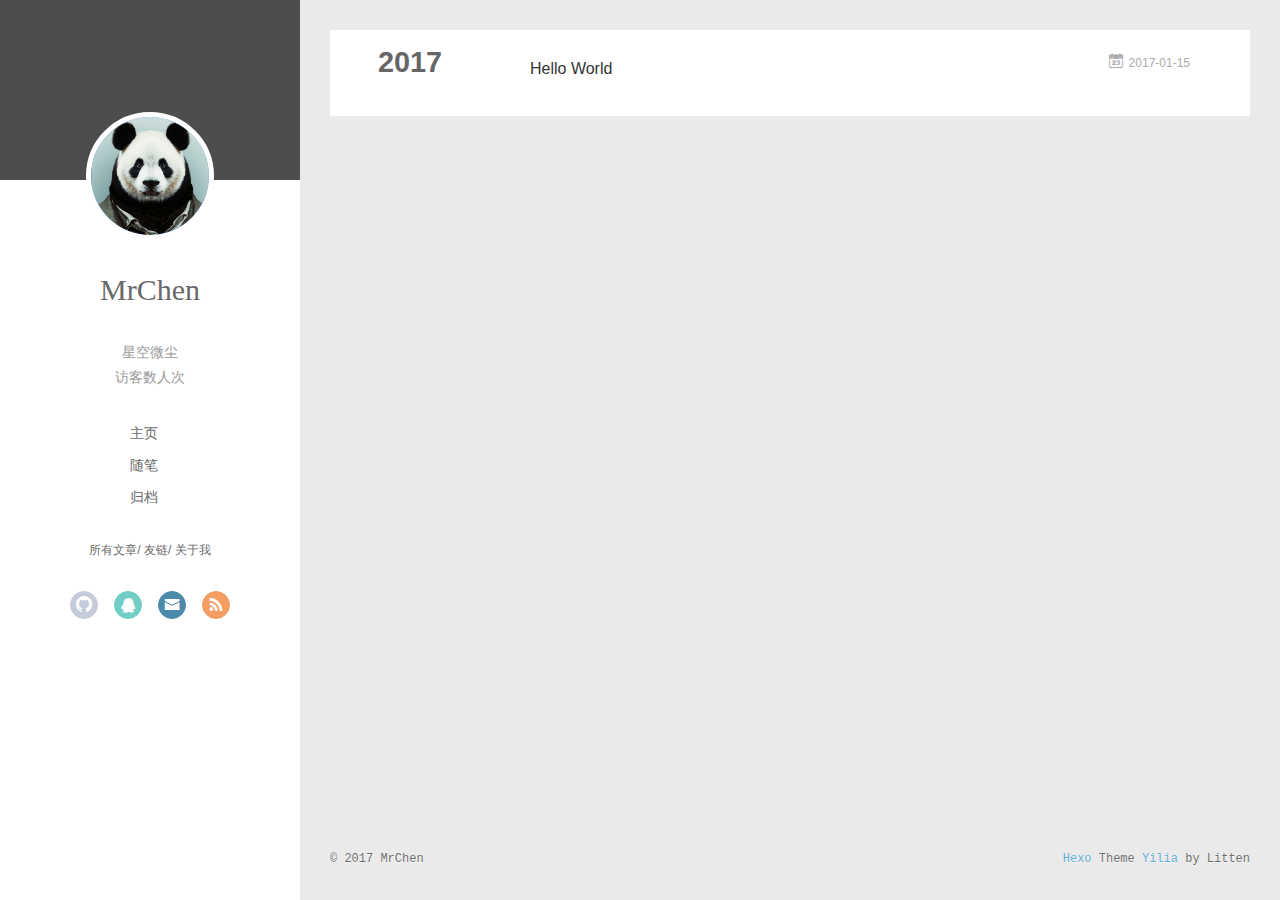
==== commit 33569f14: "Site updated: 2017-01-15 06:32:49" ====
--- a/archives/index.html
+++ b/archives/index.html
@@ -5,13 +5,13 @@
   
   <meta name="renderer" content="webkit">
   <meta http-equiv="X-UA-Compatible" content="IE=edge" >
-  <link rel="dns-prefetch" href="http://github.chenqun.xyz">
+  <link rel="dns-prefetch" href="//chenqun.xyz">
   <title>Archives | MrChen 的 Blog</title>
   <meta name="viewport" content="width=device-width, initial-scale=1, maximum-scale=1">
   <meta name="description" content="微微一笑很倾城">
 <meta property="og:type" content="website">
 <meta property="og:title" content="MrChen 的 Blog">
-<meta property="og:url" content="http://github.chenqun.xyz/archives/index.html">
+<meta property="og:url" content="//chenqun.xyz/archives/index.html">
 <meta property="og:site_name" content="MrChen 的 Blog">
 <meta property="og:description" content="微微一笑很倾城">
 <meta name="twitter:card" content="summary">
@@ -59,9 +59,11 @@
 		<nav class="header-menu">
 			<ul>
 			
-				<li><a href="/">主页</a></li>
+				<li><a href="../index.html">主页</a></li>
 	        
-				<li><a href="/WorkHeart/">随笔</a></li>
+				<li><a href="../WorkHeart/">随笔</a></li>
+	        
+				<li><a href="../archives">归档</a></li>
 	        
 			</ul>
 		</nav>
@@ -89,7 +91,7 @@
 		        
 					<a class="mail" target="_blank" href="mailto:562638230@qq.com" title="mail"><i class="icon-mail"></i></a>
 		        
-					<a class="rss" target="_blank" href="/atom.xml" title="rss"><i class="icon-rss"></i></a>
+					<a class="rss" target="_blank" href="../atom.xml" title="rss"><i class="icon-rss"></i></a>
 		        
 			</div>
 		</nav>
@@ -121,6 +123,8 @@
 			
 				
 			
+				
+			
 			
 			
 			<nav class="header-nav">
@@ -132,18 +136,20 @@
 			        
 						<a class="mail" target="_blank" href="mailto:562638230@qq.com" title="mail"><i class="icon-mail"></i></a>
 			        
-						<a class="rss" target="_blank" href="/atom.xml" title="rss"><i class="icon-rss"></i></a>
+						<a class="rss" target="_blank" href="../atom.xml" title="rss"><i class="icon-rss"></i></a>
 			        
 				</div>
 			</nav>
 
 			<nav class="header-menu js-header-menu">
-				<ul style="width: 50%">
-				
-				
-					<li style="width: 50%"><a href="/">主页</a></li>
-		        
-					<li style="width: 50%"><a href="/WorkHeart/">随笔</a></li>
+				<ul style="width: 70%">
+				
+				
+					<li style="width: 33.333333333333336%"><a href="../index.html">主页</a></li>
+		        
+					<li style="width: 33.333333333333336%"><a href="../WorkHeart/">随笔</a></li>
+		        
+					<li style="width: 33.333333333333336%"><a href="../archives">归档</a></li>
 		        
 				</ul>
 			</nav>
@@ -167,7 +173,7 @@
       
       <section class="archives-wrap">
         <div class="archive-year-wrap">
-          <a href="/archives/2017" class="archive-year">2017</a>
+          <a href="2017" class="archive-year">2017</a>
         </div>
         <div class="archives">
     
@@ -175,14 +181,14 @@
   <div class="archive-article-inner">
     <header class="archive-article-header">
       	<div class="article-meta">
-	      	<a href="/2017/01/15/hello-world/" class="archive-article-date">
+	      	<a href="../2017/01/15/hello-world/" class="archive-article-date">
   	<time datetime="2017-01-14T16:59:48.621Z" itemprop="datePublished"><i class="icon-calendar icon"></i>2017-01-15</time>
 </a>
         </div>
     	 
   
     <h1 itemprop="name">
-      <a class="archive-article-title" href="/2017/01/15/hello-world/">Hello World</a>
+      <a class="archive-article-title" href="../2017/01/15/hello-world/">Hello World</a>
     </h1>
   
 
@@ -219,7 +225,9 @@
   </div>
 </footer>
 
-<script async src="//dn-lbstatics.qbox.me/busuanzi/2.3/busuanzi.pure.mini.js">
+<script async src="//dn-lbstatics.qbox.me/busuanzi/2.3/busuanzi.pure.mini.js"></script>
+
+<script type="text/javascript">var cnzz_protocol = (("https:" == document.location.protocol) ? " https://" : " http://");document.write(unescape("%3Cspan id='cnzz_stat_icon_1261147313'%3E%3C/span%3E%3Cscript src='" + cnzz_protocol + "s11.cnzz.com/z_stat.php%3Fid%3D1261147313%26show%3Dpic' type='text/javascript'%3E%3C/script%3E"));</script>
     </div>
     <script>
 	var yiliaConfig = {
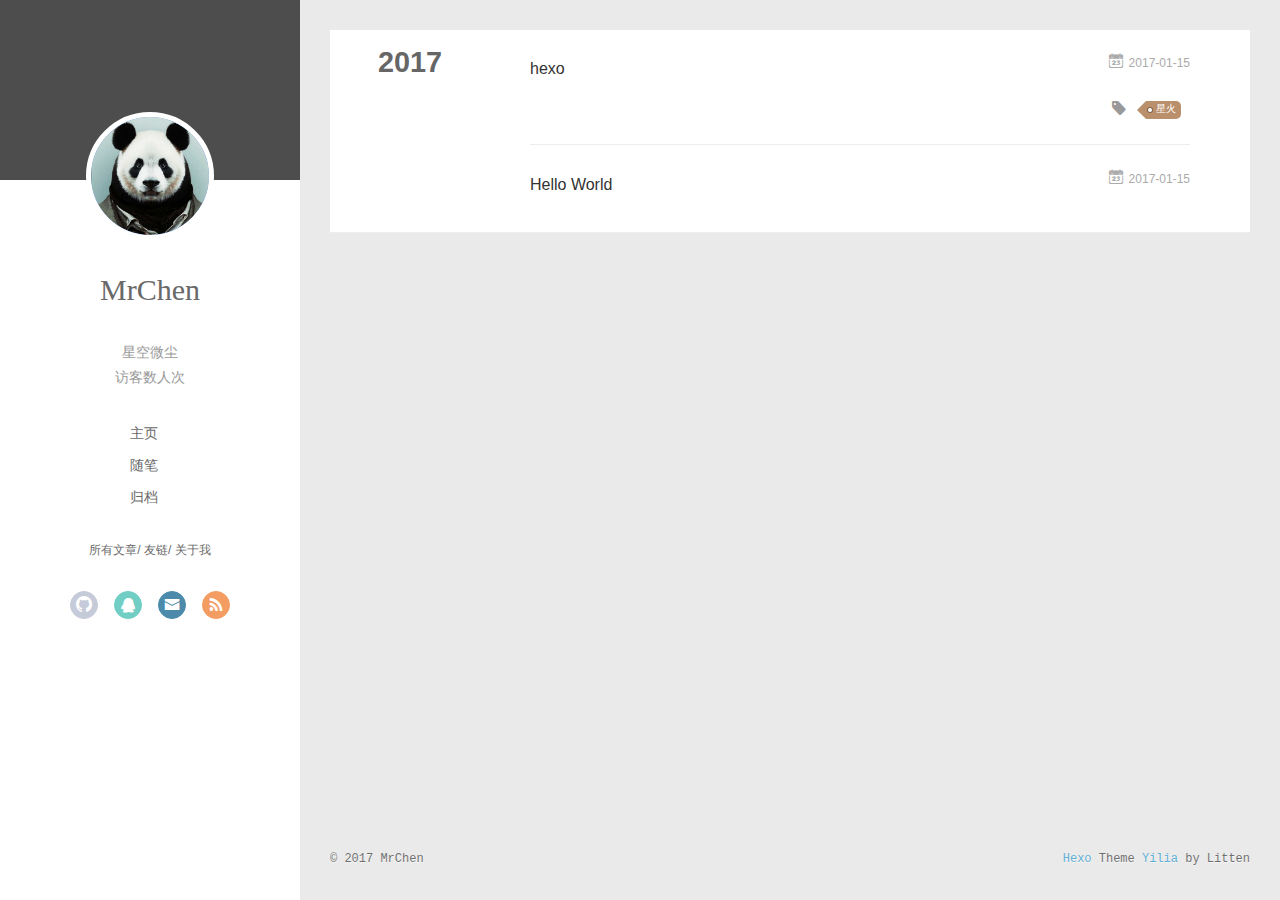
==== commit f3b470c6: "Site updated: 2017-01-15 06:50:41" ====
--- a/archives/index.html
+++ b/archives/index.html
@@ -176,6 +176,44 @@
           <a href="2017" class="archive-year">2017</a>
         </div>
         <div class="archives">
+    
+    <article class="archive-article archive-type-post">
+  <div class="archive-article-inner">
+    <header class="archive-article-header">
+      	<div class="article-meta">
+	      	<a href="../2017/01/15/hexo/" class="archive-article-date">
+  	<time datetime="2017-01-14T22:45:27.000Z" itemprop="datePublished"><i class="icon-calendar icon"></i>2017-01-15</time>
+</a>
+        </div>
+    	 
+  
+    <h1 itemprop="name">
+      <a class="archive-article-title" href="../2017/01/15/hexo/">hexo</a>
+    </h1>
+  
+
+        <div class="article-info info-on-right">
+          
+	<div class="article-tag tagcloud">
+		<i class="icon-price-tags icon"></i>
+		<ul class="article-tag-list">
+			 
+        		<li class="article-tag-list-item">
+        			<a href="javascript:void(0)" class="js-tag article-tag-list-link color3">星火</a>
+        		</li>
+      		
+		</ul>
+	</div>
+
+          
+
+        </div>
+        <div class="clearfix"></div>
+    </header>
+  </div>
+</article>
+  
+    
     
     <article class="archive-article archive-type-post">
   <div class="archive-article-inner">
@@ -297,6 +335,10 @@
             <input type="checkbox" q-on="click:toggleTag(e)" q-attr="checked:showTags">
           </label>
           <ul class="article-tag-list" q-show="showTags">
+             
+              <li class="article-tag-list-item">
+                <a href="javascript:void(0)" class="js-tag color3">星火</a>
+              </li>
             
             <div class="clearfix"></div>
           </ul>
--- a/main.04d600.css
+++ b/main.04d600.css
@@ -1 +1 @@
-.clearfix:after,.clearfix:before{content:"";display:table}.clearfix:after{clear:both}.left-col.show{box-shadow:0 0 6px 0 rgba(0,0,0,.75)}.mid-col,.mid-col.show .article,.tools-col,.tools-col .tools-section .search-tag.tagcloud .article-tag-list,.tools-col .tools-section .search-ul .search-tag span:hover,.tools-col .tools-section .search-ul .search-time span:hover,.tools-col .tools-section .search-ul .search-title:hover,.tools-col .tools-section .search-wrap .icon{-webkit-transition:all .2s ease-in;transition:all .2s ease-in;-ms-transition:all .2s ease-in}@-webkit-keyframes leftIn{0%,60%,75%,90%,to{-webkit-animation-timing-function:cubic-bezier(.215,.61,.355,1);animation-timing-function:cubic-bezier(.215,.61,.355,1)}0%{-webkit-transform:translateZ(0);transform:translateZ(0)}60%{-webkit-transform:translate3d(358px,0,0);transform:translate3d(358px,0,0)}75%{-webkit-transform:translate3d(323px,0,0);transform:translate3d(323px,0,0)}90%{-webkit-transform:translate3d(338px,0,0);transform:translate3d(338px,0,0)}to{-webkit-transform:translate3d(333px,0,0);transform:translate3d(333px,0,0)}}@keyframes leftIn{0%,60%,75%,90%,to{-webkit-animation-timing-function:cubic-bezier(.215,.61,.355,1);animation-timing-function:cubic-bezier(.215,.61,.355,1)}0%{-webkit-transform:translateZ(0);transform:translateZ(0)}60%{-webkit-transform:translate3d(358px,0,0);transform:translate3d(358px,0,0)}75%{-webkit-transform:translate3d(323px,0,0);transform:translate3d(323px,0,0)}90%{-webkit-transform:translate3d(338px,0,0);transform:translate3d(338px,0,0)}to{-webkit-transform:translate3d(333px,0,0);transform:translate3d(333px,0,0)}}.mid-col.show{-webkit-animation-duration:.8s;animation-duration:.8s;-webkit-animation-fill-mode:both;animation-fill-mode:both;-webkit-animation-name:leftIn;animation-name:leftIn}@-webkit-keyframes leftOut{0%,60%,75%,90%,to{-webkit-animation-timing-function:cubic-bezier(.215,.61,.355,1);animation-timing-function:cubic-bezier(.215,.61,.355,1)}0%{-webkit-transform:translate3d(333px,0,0);transform:translate3d(333px,0,0)}60%{-webkit-transform:translate3d(-25px,0,0);transform:translate3d(-25px,0,0)}75%{-webkit-transform:translate3d(10px,0,0);transform:translate3d(10px,0,0)}90%{-webkit-transform:translate3d(-5px,0,0);transform:translate3d(-5px,0,0)}to{-webkit-transform:translateZ(0);transform:translateZ(0)}}@keyframes leftOut{0%,60%,75%,90%,to{-webkit-animation-timing-function:cubic-bezier(.215,.61,.355,1);animation-timing-function:cubic-bezier(.215,.61,.355,1)}0%{-webkit-transform:translate3d(333px,0,0);transform:translate3d(333px,0,0)}60%{-webkit-transform:translate3d(-25px,0,0);transform:translate3d(-25px,0,0)}75%{-webkit-transform:translate3d(10px,0,0);transform:translate3d(10px,0,0)}90%{-webkit-transform:translate3d(-5px,0,0);transform:translate3d(-5px,0,0)}to{-webkit-transform:translateZ(0);transform:translateZ(0)}}.mid-col.hide{-webkit-animation-duration:.8s;animation-duration:.8s;-webkit-animation-name:leftOut;animation-name:leftOut}@-webkit-keyframes smallLeftIn{0%,60%,75%,90%,to{-webkit-animation-timing-function:cubic-bezier(.215,.61,.355,1);animation-timing-function:cubic-bezier(.215,.61,.355,1)}0%{-webkit-transform:translateZ(0);transform:translateZ(0)}60%{-webkit-transform:translate3d(325px,0,0);transform:translate3d(325px,0,0)}75%{-webkit-transform:translate3d(290px,0,0);transform:translate3d(290px,0,0)}90%{-webkit-transform:translate3d(305px,0,0);transform:translate3d(305px,0,0)}to{-webkit-transform:translate3d(300px,0,0);transform:translate3d(300px,0,0)}}@keyframes smallLeftIn{0%,60%,75%,90%,to{-webkit-animation-timing-function:cubic-bezier(.215,.61,.355,1);animation-timing-function:cubic-bezier(.215,.61,.355,1)}0%{-webkit-transform:translateZ(0);transform:translateZ(0)}60%{-webkit-transform:translate3d(325px,0,0);transform:translate3d(325px,0,0)}75%{-webkit-transform:translate3d(290px,0,0);transform:translate3d(290px,0,0)}90%{-webkit-transform:translate3d(305px,0,0);transform:translate3d(305px,0,0)}to{-webkit-transform:translate3d(300px,0,0);transform:translate3d(300px,0,0)}}.tools-col.show{-webkit-animation-duration:.8s;animation-duration:.8s;-webkit-animation-fill-mode:both;animation-fill-mode:both;-webkit-animation-name:smallLeftIn;animation-name:smallLeftIn}@-webkit-keyframes smallleftOut{0%,60%,75%,90%,to{-webkit-animation-timing-function:cubic-bezier(.215,.61,.355,1);animation-timing-function:cubic-bezier(.215,.61,.355,1)}0%{-webkit-transform:translate3d(333px,0,0);transform:translate3d(333px,0,0)}60%{-webkit-transform:translate3d(-25px,0,0);transform:translate3d(-25px,0,0)}75%{-webkit-transform:translate3d(10px,0,0);transform:translate3d(10px,0,0)}90%{-webkit-transform:translate3d(-5px,0,0);transform:translate3d(-5px,0,0)}to{-webkit-transform:translateZ(0);transform:translateZ(0)}}@keyframes smallleftOut{0%,60%,75%,90%,to{-webkit-animation-timing-function:cubic-bezier(.215,.61,.355,1);animation-timing-function:cubic-bezier(.215,.61,.355,1)}0%{-webkit-transform:translate3d(333px,0,0);transform:translate3d(333px,0,0)}60%{-webkit-transform:translate3d(-25px,0,0);transform:translate3d(-25px,0,0)}75%{-webkit-transform:translate3d(10px,0,0);transform:translate3d(10px,0,0)}90%{-webkit-transform:translate3d(-5px,0,0);transform:translate3d(-5px,0,0)}to{-webkit-transform:translateZ(0);transform:translateZ(0)}}.tools-col.hide{-webkit-animation-duration:.8s;animation-duration:.8s;-webkit-animation-fill-mode:both;animation-fill-mode:both;-webkit-animation-name:smallleftOut;animation-name:smallleftOut}html{-ms-text-size-adjust:100%;-webkit-text-size-adjust:100%;-webkit-tap-highlight-color:transparent;height:100%}body{margin:0;font-size:14px;font-family:Helvetica Neue,Helvetica,STHeiTi,Arial,sans-serif;line-height:1.5;color:#333;background-color:#fff;min-height:100%}article,aside,details,figcaption,figure,footer,header,hgroup,main,menu,nav,section,summary{display:block}audio,canvas,progress,video{display:inline-block}audio:not([controls]){display:none;height:0}progress{vertical-align:baseline}[hidden],template{display:none}a{background:transparent;text-decoration:none;color:#08c}a:active{outline:0}abbr[title]{border-bottom:1px dotted}b,strong{font-weight:700}dfn{font-style:italic}mark{background:#ff0;color:#000}small{font-size:80%}sub,sup{font-size:75%;line-height:0;position:relative;vertical-align:baseline}sup{top:-.5em}sub{bottom:-.25em}img{border:0;vertical-align:middle;max-width:100%}svg:not(:root){overflow:hidden}pre{overflow:auto;white-space:pre;white-space:pre-wrap;word-wrap:break-word}code,kbd,pre,samp{font-family:monospace,monospace;font-size:1em}button,input,optgroup,select,textarea{color:inherit;font:inherit;margin:0;vertical-align:middle}button,input,select{overflow:visible}button,select{text-transform:none}button,html input[type=button],input[type=reset],input[type=submit]{-webkit-appearance:button;cursor:pointer}[disabled]{cursor:default}button::-moz-focus-inner,input::-moz-focus-inner{border:0;padding:0}input{line-height:normal}input[type=checkbox],input[type=radio]{box-sizing:border-box;padding:0}input[type=number]::-webkit-inner-spin-button,input[type=number]::-webkit-outer-spin-button{height:auto}input[type=search]{-webkit-appearance:textfield;box-sizing:border-box}input[type=search]::-webkit-search-cancel-button,input[type=search]::-webkit-search-decoration{-webkit-appearance:none}fieldset{border:1px solid silver;margin:0 2px;padding:.35em .625em .75em}legend{border:0;padding:0}textarea{overflow:auto;resize:vertical;vertical-align:top}optgroup{font-weight:700}button,input,select,textarea{outline:0}input,textarea{-webkit-user-modify:read-write-plaintext-only}input::-ms-clear,input::-ms-reveal{display:none}input::-moz-placeholder,textarea::-moz-placeholder{color:#999}input:-ms-input-placeholder,textarea:-ms-input-placeholder{color:#999}input::-webkit-input-placeholder,textarea::-webkit-input-placeholder{color:#999}.placeholder{color:#999}table{border-collapse:collapse;border-spacing:0}td,th{padding:0}blockquote,figure,form,h1,h2,h3,h4,h5,h6,p{margin:0}dd,dl,li,ol,ul{margin:0;padding:0}ol,ul{list-style:none outside none}h1,h2,h3{line-height:2;font-weight:400}h1{font-size:18px}h2{font-size:16px}h3{font-size:14px}i{font-style:normal}*{box-sizing:border-box}@font-face{font-family:iconfont;src:url(./fonts/iconfont.59e68b.eot);src:url(./fonts/iconfont.59e68b.eot#iefix) format("embedded-opentype"),url(./fonts/iconfont.ca3627.woff) format("woff"),url(./fonts/iconfont.b7ae25.ttf) format("truetype"),url(./fonts/iconfont.dba24b.svg#iconfont) format("svg")}[class*=" icon-"],[class^=icon-]{font-family:iconfont!important;speak:none;font-size:16px;font-style:normal;font-weight:400;font-variant:normal;text-transform:none;line-height:1;-webkit-font-smoothing:antialiased;-moz-osx-font-smoothing:grayscale}.icon-twitter:before{content:"\E600"}.icon-facebook:before{content:"\E601"}.icon-clock:before{content:"\E602"}.icon-mail:before{content:"\E609"}.icon-link:before{content:"\E6AB"}.icon-search:before{content:"\E65B"}.icon-smile:before{content:"\E64A"}.icon-roundrightfill:before{content:"\E65A"}.icon-list:before{content:"\E682"}.icon-book:before{content:"\E6FE"}.icon-home:before{content:"\E6BB"}.icon-share:before{content:"\E618"}.icon-back:before{content:"\E625"}.icon-qq:before{content:"\E62D"}.icon-weibo:before{content:"\E619"}.icon-sort:before{content:"\E700"}.icon-jianshu:before{content:"\E613"}.icon-circle-left:before{content:"\E71F"}.icon-circle-right:before{content:"\E720"}.icon-loading:before{content:"\E614"}.icon-close:before{content:"\E60C"}.icon-tumblr:before{content:"\E6B0"}.icon-calendar:before{content:"\E667"}.icon-rss:before{content:"\E877"}.icon-price-tags:before{content:"\E6F9"}.icon-quo-left:before{content:"\E7F5"}.icon-quo-right:before{content:"\E7F6"}.icon-back1:before{content:"\E64E"}.icon-github:before{content:"\E735"}.icon-film:before{content:"\E7B7"}.icon-weixin:before{content:"\E61F"}.icon-qzone:before{content:"\E680"}.icon-douban:before{content:"\E64C"}.icon-roundleftfill:before{content:"\E799"}.icon-tuding:before{content:"\E651"}.icon-zhihu:before{content:"\E61B"}.icon-linkedin:before{content:"\E6D4"}.icon-google:before{content:"\E635"}body,button,input,select,textarea{color:#1a1a1a;font-family:lucida grande,lucida sans unicode,lucida,helvetica,Hiragino Sans GB,Microsoft YaHei,WenQuanYi Micro Hei,sans-serif;font-size:16px;font-size:1rem;line-height:1.75}body{overflow-y:hidden;background:#eaeaea}#container,body,html{height:100%;overflow-x:hidden;overflow-y:auto}#mobile-nav{display:none}#container{position:relative;min-height:100%}#container .anm-canvas{display:none}#container.show .anm-canvas{display:block;position:fixed}.body-wrap{margin-bottom:80px}.mid-col{position:absolute;right:0;min-height:100%;background:#eaeaea;left:300px;width:auto}.mid-col.show{background:none;opacity:.9}.mid-col.show .article{background:hsla(0,0%,100%,.3)}.left-col{background:#fff;width:300px;position:fixed;opacity:1;-webkit-transition:all .2s ease-in;transition:all .2s ease-in;height:100%;z-index:999}.left-col .overlay{width:100%;height:180px;position:absolute}.left-col .intrude-less{width:76%;text-align:center;margin:112px auto 0}.left-col #header{width:100%;height:300px;position:relative;border-bottom:1px solid color-border}.left-col #header a{color:#696969}.left-col #header a:hover{color:#b0a0aa}.left-col #header .header-subtitle{text-align:center;color:#999;font-size:14px;line-height:25px;overflow:hidden;text-overflow:ellipsis;display:-webkit-box;-webkit-line-clamp:2;-webkit-box-orient:vertical}.left-col #header .header-menu{font-weight:300;line-height:31px;cursor:pointer;text-transform:uppercase;float:none;min-height:150px;margin-left:-12px;text-align:center;display:-webkit-box;-webkit-box-orient:horizontal;-webkit-box-pack:center;-webkit-box-align:center}.left-col #header .header-menu li{cursor:default}.left-col #header .header-menu li a{font-size:14px;min-width:300px}.left-col #header .header-smart-menu{font-size:12px;margin-bottom:20px}.left-col #header .header-smart-menu a:after{content:'/'}.left-col #header .header-smart-menu a:last-child:after{content:''}.left-col #header .profilepic{display:block;border:5px solid #fff;border-radius:300px;width:128px;height:128px;margin:0 auto;position:relative;overflow:hidden;background:#88acdb;-webkit-transition:all .2s ease-in;display:-webkit-box;-webkit-box-orient:horizontal;-webkit-box-pack:center;-webkit-box-align:center;text-align:center}.left-col #header .profilepic img{border-radius:300px;opacity:1;-webkit-transition:all .2s ease-in}.left-col #header .profilepic img.show{width:100%;height:100%;opacity:1}.left-col #header .header-author{text-align:center;margin:.67em 0;font-family:Roboto,serif;font-size:30px;-webkit-transition:.3s;transition:.3s}::-webkit-scrollbar{width:10px;height:10px}::-webkit-scrollbar-button{width:0;height:0}::-webkit-scrollbar-button:end:decrement,::-webkit-scrollbar-button:start:increment{display:none}::-webkit-scrollbar-corner{display:block}::-webkit-scrollbar-thumb{border-radius:8px;background-color:rgba(0,0,0,.2)}::-webkit-scrollbar-thumb:hover{border-radius:8px;background-color:rgba(0,0,0,.5)}::-webkit-scrollbar-thumb,::-webkit-scrollbar-track{border-right:1px solid transparent;border-left:1px solid transparent}::-webkit-scrollbar-track:hover{background-color:rgba(0,0,0,.15)}::-webkit-scrollbar-button:start{width:10px;height:10px;background:url(./img/scrollbar_arrow.png) no-repeat 0 0}::-webkit-scrollbar-button:start:hover{background:url(./img/scrollbar_arrow.png) no-repeat -15px 0}::-webkit-scrollbar-button:start:active{background:url(./img/scrollbar_arrow.png) no-repeat -30px 0}::-webkit-scrollbar-button:end{width:10px;height:10px;background:url(./img/scrollbar_arrow.png) no-repeat 0 -18px}::-webkit-scrollbar-button:end:hover{background:url(./img/scrollbar_arrow.png) no-repeat -15px -18px}::-webkit-scrollbar-button:end:active{background:url(./img/scrollbar_arrow.png) no-repeat -30px -18px}.article-entry .highlight,.article-entry pre{background:#272822;margin:10px 0;padding:10px;overflow:auto;color:#fff;font-size:.9em;line-height:22.400000000000002px}.article-entry .gist .gist-file .gist-data .line-numbers,.article-entry .highlight .gutter pre,.article-entry .highlight .gutter pre .line{color:#666}.article-entry code,.article-entry pre{font-family:Source Code Pro,Consolas,Monaco,Menlo,monospace}.article-entry code{background:#eee;padding:0 .3em;border:none}.article-entry pre code{background:none;text-shadow:none;padding:0;color:#fff}.article-entry .highlight{border-radius:4px}.article-entry .highlight pre{border:none;margin:0;padding:0}.article-entry .highlight table{margin:0;width:auto}.article-entry .highlight td{border:none;padding:0}.article-entry .highlight figcaption{color:highlight-comment;line-height:1em;margin-bottom:1em}.article-entry .highlight figcaption:after,.article-entry .highlight figcaption:before{content:"";display:table}.article-entry .highlight figcaption:after{clear:both}.article-entry .highlight figcaption a{float:right}.article-entry .highlight .gutter pre{text-align:right;padding-right:20px}.article-entry .highlight .gutter pre .line{text-shadow:none}.article-entry .highlight .line{color:#fff;min-height:19px}.article-entry .gist{margin:0 -20px;border-style:solid;border-color:#ddd;border-width:1px 0;background:#272822;padding:15px 20px 15px 0}.article-entry .gist .gist-file{border:none;font-family:Source Code Pro,Consolas,Monaco,Menlo,monospace;margin:0}.article-entry .gist .gist-file .gist-data{background:none;border:none}.article-entry .gist .gist-file .gist-data .line-numbers{background:none;border:none;padding:0 20px 0 0}.article-entry .gist .gist-file .gist-data .line-data{padding:0!important}.article-entry .gist .gist-file .highlight{margin:0;padding:0;border:none}.article-entry .gist .gist-file .gist-meta{background:#272822;color:highlight-comment;font:.85em Helvetica Neue,Helvetica,Arial,sans-serif;text-shadow:0 0;padding:0;margin-top:1em;margin-left:20px}.article-entry .gist .gist-file .gist-meta a{color:#258fb8;font-weight:400}.article-entry .gist .gist-file .gist-meta a:hover{text-decoration:underline}pre .comment{color:#75715e}pre .class .params,pre .function .keyword,pre .keyword{color:#66d9ef}pre .css .value,pre .doctype,pre .function,pre .params,pre .tag{color:#fff}pre .at_rule,pre .at_rule .keyword,pre .css~* .tag,pre .preprocessor,pre .preprocessor .keyword,pre .title{color:#f92672}pre .attribute,pre .built_in,pre .class,pre .css~* .class,pre .function .title{color:#a6e22e}pre .string,pre .value{color:#e6db74}pre .number{color:#7163d7}pre .css~* .id,pre .id{color:#fd971f}#header .tagcloud a{color:#fff}.tagcloud a{display:inline-block;text-decoration:none;font-weight:400;font-size:10px;color:#fff;height:18px;line-height:18px;float:left;padding:0 5px 0 10px;position:relative;border-radius:0 5px 5px 0;margin:5px 9px 5px 8px;font-family:Menlo,Monaco,Andale Mono,lucida console,Courier New,monospace}.tagcloud a:hover{opacity:.8}.tagcloud a:before{content:" ";width:0;height:0;position:absolute;top:0;left:-18px;border:9px solid transparent}.tagcloud a:after{content:" ";width:4px;height:4px;background-color:#fff;border-radius:4px;box-shadow:0 0 0 1px rgba(0,0,0,.3);position:absolute;top:7px;left:2px}.tagcloud a.color1{background:#ff945c}.tagcloud a.color1:before{border-right-color:#ff945c}.tagcloud a.color2{background:#cc8167}.tagcloud a.color2:before{border-right-color:#cc8167}.tagcloud a.color3{background:#ba8f6c}.tagcloud a.color3:before{border-right-color:#ba8f6c}.tagcloud a.color4{background:#94635c}.tagcloud a.color4:before{border-right-color:#94635c}.tagcloud a.color5{background:#7b5d5f}.tagcloud a.color5:before{border-right-color:#7b5d5f}.article-tag-list .article-tag-list-item{float:left}.article-pop-out .icon-tuding{color:#999;float:left;margin-right:10px;margin-top:6px}.article-category,.article-category .article-tag-list,.article-tag,.article-tag .article-tag-list{float:left}.article-category .icon,.article-tag .icon{color:#999;float:left;margin-right:10px;margin-top:6px}.article-pop-out{float:left}.archive-article-date{color:#999;margin-right:7.6923%;float:right}.archive-article-date .icon{margin:5px 5px 5px 0}.glass{background-color:rgba(54,70,93,.9);z-index:998;-webkit-transition:opacity .15s;transition:opacity .15s;width:100%;height:100%;display:none}.glass,.tagcloud-ctn{left:0;opacity:1;bottom:0;position:fixed;right:0;top:0}.tagcloud-ctn{z-index:90120;background-size:100% 100%}.tagcloud-ctn .tagcloud-global{position:fixed;top:50%;left:50%;margin-top:-115px;margin-left:-315px;width:630px}.tagcloud-ctn .tagcloud-global a{width:80px;height:80px;border-radius:50%;background:#f2992e;color:#fff;display:block;float:left;line-height:80px;text-align:center}.tagcloud-ctn .tagcloud-global .tab-post-types .tab-post-type:nth-child(1) .post-type-icon{background:#f2992e}.tagcloud-ctn .tagcloud-global .tab-post-types .tab-post-type:nth-child(2) .post-type-icon{background:#56bc8a}.tagcloud-ctn .tagcloud-global .tab-post-types .tab-post-type:nth-child(3) .post-type-icon{background:#4aa8d8}.tagcloud-ctn .tagcloud-global .tab-post-types .tab-post-type:nth-child(4) .post-type-icon{background:#a77dc2}.tagcloud-ctn .tagcloud-global .tab-post-types .tab-post-type:nth-child(5) .post-type-icon{background:#dd765d}#header .header-nav{width:100%;position:absolute;-webkit-transition:-webkit-transform .3s ease-in;transition:-webkit-transform .3s ease-in;transition:transform .3s ease-in;transition:transform .3s ease-in,-webkit-transform .3s ease-in}#header .header-nav .social{margin-top:10px;text-align:center;display:-webkit-box;display:-ms-flexbox;display:flex;-ms-flex-wrap:wrap;flex-wrap:wrap;-webkit-box-pack:center;-ms-flex-pack:center;justify-content:center}#header .header-nav .social a{border-radius:50%;display:-moz-inline-stack;display:inline-block;vertical-align:middle;*vertical-align:auto;zoom:1;*display:inline;margin:0 8px 15px;-webkit-transition:.3s;transition:.3s;text-align:center;color:#fff;opacity:.7;width:28px;height:28px;line-height:26px}#header .header-nav .social a:hover{opacity:1}#header .header-nav .social a.weibo{background:#aaf;border:1px solid #aaf}#header .header-nav .social a.weibo:hover{border:1px solid #aaf}#header .header-nav .social a.rss{background:#ef7522;border:1px solid #ef7522}#header .header-nav .social a.rss:hover{border:1px solid #cf5d0f}#header .header-nav .social a.github{background:#afb6ca;border:1px solid #afb6ca}#header .header-nav .social a.github:hover{border:1px solid #909ab6}#header .header-nav .social a.facebook{background:#3b5998;border:1px solid #3b5998}#header .header-nav .social a.facebook:hover{border:1px solid #2d4373}#header .header-nav .social a.google{background:#c83d20;border:1px solid #c83d20}#header .header-nav .social a.google:hover{border:1px solid #9c3019}#header .header-nav .social a.twitter{background:#55cff8;border:1px solid #55cff8}#header .header-nav .social a.twitter:hover{border:1px solid #24c1f6}#header .header-nav .social a.linkedin{background:#005a87;border:1px solid #005a87}#header .header-nav .social a.linkedin:hover{border:1px solid #006b98}#header .header-nav .social a.zhihu{background:#0078d8;border:1px solid #0078d8}#header .header-nav .social a.zhihu:hover{border:1px solid #0078d8}#header .header-nav .social a.douban{background:#06c611;border:1px solid #06c611}#header .header-nav .social a.douban:hover{border:1px solid #06c611}#header .header-nav .social a.mail{background:#005a87;border:1px solid #005a87}#header .header-nav .social a.mail:hover{border:1px solid #006b98}#header .header-nav .social a.jianshu{background:#ff5722;border:1px solid #ff5722}#header .header-nav .social a.jianshu:hover{border:1px solid #ff5722}#header .header-nav .social a.weixin{background:#4caf50;border:1px solid #4caf50}#header .header-nav .social a.weixin:hover{border:1px solid #4caf50}#header .header-nav .social a.qq{background:#34baad;border:1px solid #34baad}#header .header-nav .social a.qq:hover{border:1px solid #34baad}#page-nav{text-align:center;margin-top:30px}#page-nav .page-number{width:20px;height:25px;background:#4d4d4d;display:inline-block;color:#fff;line-height:25px;font-size:12px;margin:0 5px 30px;border-radius:2px}#page-nav .page-number:hover{background:#5e5e5e}#page-nav .current{background:#88acdb;cursor:default}#page-nav .current:hover{background:#88acdb}#page-nav .extend{color:#4d4d4d;margin:0 27px;opacity:1}#page-nav .extend:hover{color:#5e5e5e}#page-nav:hover .extend{opacity:1}.archives-wrap{position:relative;margin:0 30px;padding-right:60px;border-bottom:1px solid #eee;background:#fff}.archives-wrap:first-child{margin-top:30px}.archives-wrap:last-child{margin-bottom:80px}.archives-wrap .archive-year-wrap{line-height:35px;width:200px;position:absolute;padding-top:15px;font-size:1.8em}.archives-wrap .archive-year-wrap a{color:#666;font-weight:700;padding-left:48px}.archives{position:relative}.archives .article-info{border:none}.archives .archive-article{margin-left:200px;padding:20px 0;border-bottom:1px solid #eee;border-top:1px solid #fff;position:relative}.archives .archive-article:first-child{border-top:none}.archives .archive-article:last-child{border-bottom:none}.archives .archive-article-title{font-size:16px;color:#333;-webkit-transition:color .3s;transition:color .3s}.archives .archive-article-title:hover{color:#657b83}.archives .archive-article-title span{display:block;color:#a8a8a8;font-size:12px;line-height:14px;height:7px;padding-left:2px}.archives .archive-article-title span:before{display:inline-block;content:"\201C";font-family:serif;font-size:30px;float:left;margin:4px 4px 0 -12px;color:#c8c8c8}.archive-article-inner .icon-clock{margin-right:5px}.archive-article-inner .archive-article-header{position:relative;min-height:36px}.archive-article-inner .article-meta{position:relative;float:right;margin-top:-10px;color:#555;background:none;text-align:right;width:auto}.archive-article-inner .article-meta .article-date time{color:#aaa}.archive-article-inner .article-meta .archive-article-date,.archive-article-inner .article-meta .article-tag-list{margin-right:30px;display:-moz-inline-stack;display:inline-block;vertical-align:middle;zoom:1;color:#666;font-size:14px}.archive-article-inner .article-meta .archive-article-date{cursor:default;font-size:12px;margin-bottom:5px;margin-top:-10px;margin-right:0}.archive-article-inner .article-meta .article-category:before{float:left;margin-top:1px;left:15px}.archive-article-inner .article-meta .article-category .article-category-link{width:auto;max-width:83px;padding-left:10px}.archive-article-inner .article-meta .article-tag-list{margin-top:0}.archive-article-inner .article-meta .article-tag-list:before{left:15px}.archive-article-inner .article-meta .article-tag-list .article-tag-list-item{display:inline-block;width:auto;max-width:83px;padding-left:8px;font-size:12px}.tools-col{width:360px;height:100%;position:fixed;left:0;top:0;z-index:998;padding:0;opacity:0;-webkit-overflow-scrolling:touch;overflow-scrolling:touch}.tools-col.show{opacity:1}.tools-col .tools-nav{display:none}.tools-col .tools-section,.tools-col .tools-wrap{height:100%;color:#e5e5e5;width:360px;overflow:hidden;overflow-y:auto}.tools-col .tools-section ::-webkit-scrollbar,.tools-col .tools-wrap ::-webkit-scrollbar{display:none}.tools-col .tools-section .search-wrap{width:310px;margin:20px 20px 10px;position:relative}.tools-col .tools-section .search-wrap .search-ipt{width:310px;color:#fff;background:none;border:none;border-bottom:2px solid #fff;font-family:Roboto,serif}.tools-col .tools-section .search-wrap .icon{position:absolute;right:0;top:7px;color:#fff;cursor:pointer}.tools-col .tools-section .search-wrap .icon:hover{-webkit-transform:scale(1.2);transform:scale(1.2)}.tools-col .tools-section .search-wrap ::-webkit-input-placeholder{color:#ededed}.tools-col .tools-section .search-tag.tagcloud{text-align:center;position:relative}.tools-col .tools-section .search-tag.tagcloud .search-tag-wording{font-size:12px;float:right;margin:4px 75px 0 0}.tools-col .tools-section .search-tag.tagcloud .search-switch{width:40px;height:25px;display:block}.tools-col .tools-section .search-tag.tagcloud .search-switch input{width:40px;height:14px;position:absolute;top:0;right:30px;z-index:2;border:0;background:0 0;-webkit-appearance:none;outline:0}.tools-col .tools-section .search-tag.tagcloud .search-switch input:before{content:'';width:40px;height:14px;border:1px solid #bdcabc;background-color:#fdfdfd;border-radius:20px;cursor:pointer;display:inline-block;position:relative;vertical-align:middle;box-sizing:content-box;box-shadow:inset 0 0 0 0 #dfdfdf;-webkit-transition:border .4s,box-shadow .4s;transition:border .4s,box-shadow .4s;background-clip:content-box}.tools-col .tools-section .search-tag.tagcloud .search-switch input:checked:before{border-color:#64bd63;box-shadow:inset 0 0 0 .16rem #64bd63;background-color:#64bd63;-webkit-transition:border .4s,box-shadow .4s,background-color 1.2s;transition:border .4s,box-shadow .4s,background-color 1.2s}.tools-col .tools-section .search-tag.tagcloud .search-switch input:checked:after{left:27px;background:#fff}.tools-col .tools-section .search-tag.tagcloud .search-switch input:after{content:'';width:14px;height:14px;position:absolute;top:16px;left:2px;-webkit-transform:translateY(-50%);border-radius:100%;background-color:#91c0f1;box-shadow:0 1px 1px rgba(0,0,0,.4);-webkit-transition:left .2s;transition:left .2s;cursor:pointer}.tools-col .tools-section .search-tag.tagcloud .article-tag-list{display:none;margin:15px 10px 0;padding:10px;background:hsla(0,0%,100%,.2)}.tools-col .tools-section .search-tag.tagcloud .article-tag-list.show{display:block}.tools-col .tools-section .search-tag.tagcloud .a{float:none}.tools-col .tools-section .search-ul{margin-top:10px;color:rgba(77,77,77,.75);-webkit-overflow-scrolling:touch;overflow-scrolling:touch;overflow-y:auto}.tools-col .tools-section .search-ul .search-li{padding:10px 20px;border-bottom:1px dotted #dcdcdc}.tools-col .tools-section .search-ul .search-li:hover{background:hsla(0,0%,100%,.2)}.tools-col .tools-section .search-ul .search-title{overflow:hidden;white-space:nowrap;text-overflow:ellipsis;display:block;color:#fffff8;text-shadow:1px 1px rgba(77,77,77,.25)}.tools-col .tools-section .search-ul .search-title .icon{margin-right:10px;color:#fffdd8}.tools-col .tools-section .search-ul .search-title:hover{color:#fff}.tools-col .tools-section .search-ul .search-tag,.tools-col .tools-section .search-ul .search-time{font-size:12px;color:#fffdd8;margin-right:10px}.tools-col .tools-section .search-ul .search-tag .icon,.tools-col .tools-section .search-ul .search-time .icon{margin-right:0}.tools-col .tools-section .search-ul .search-tag span,.tools-col .tools-section .search-ul .search-time span{cursor:pointer}.tools-col .tools-section .search-ul .search-tag span:hover,.tools-col .tools-section .search-ul .search-time span:hover{color:#fff}.tools-col .tools-section .search-ul .search-time{float:left}.tools-col .tools-section .search-ul .search-tag span{margin-right:5px}.tools-col .tools-section-friends{padding-top:30px}.tools-col .aboutme-wrap{display:-webkit-box;display:-ms-flexbox;display:flex;-webkit-box-align:center;-ms-flex-align:center;align-items:center;-webkit-box-pack:center;-ms-flex-pack:center;justify-content:center;width:100%;height:100%;color:#fffdd8;text-shadow:1px 1px rgba(77,77,77,.45)}.body-wrap>article{position:relative}@-webkit-keyframes cd-bounce-1{0%{opacity:0;-webkit-transform:scale(1)}60%{opacity:1;-webkit-transform:scale(1.01)}to{-webkit-transform:scale(1)}}@keyframes cd-bounce-1{0%{opacity:0;-webkit-transform:scale(1);transform:scale(1)}60%{opacity:1;-webkit-transform:scale(1.01);transform:scale(1.01)}to{-webkit-transform:scale(1);transform:scale(1)}}.article{margin:30px;position:relative;border:1px solid #ddd;border-top:1px solid #fff;border-bottom:1px solid #fff;background:#fff;-webkit-transition:all .2s ease-in;transition:all .2s ease-in}.article img{max-width:100%}.article-inner h1.article-title,.article-title{color:#696969;margin-left:0;font-weight:300;line-height:35px;margin-bottom:20px;font-size:26px;-webkit-transition:color .3s;transition:color .3s}.article-header{border-left:5px solid #4d4d4d;padding:30px 0 15px 25px;padding-left:7.6923%}.article-meta{width:150px;font-size:14;text-align:right;position:absolute;right:0;top:23px;text-align:center;z-index:1}.article-meta time{color:#aaa}.article-meta time .icon-clock{margin-right:8px;font-size:16px}.article-more-link{margin-top:0;text-align:left;float:right}.article-more-link a{background:#4d4d4d;color:#fff;font-size:12px;padding:5px 8px;line-height:16px;border-radius:2px;-webkit-transition:background .3s;transition:background .3s}.article-more-link a:hover{background:#3c3c3c}.article-more-link a.hidden{visibility:hidden}.article-info.info-on-right{margin:10px 0 0;float:right}.article-info-index.article-info{padding-top:20px;margin:30px 7.6923% 0;min-height:72px;border-top:1px solid #ddd}.article-info-post.article-info{padding:0;border:none;margin:-30px 0 20px 7.6923%}.article-inner p{margin:0 0 1.75em}.article-inner{border-color:#d1d1d1}.article-inner h1{font-size:28px;font-size:1.75rem;line-height:1.25;margin-top:2em;margin-bottom:1em}.article-inner h2{font-size:23px;font-size:1.4375rem;line-height:1.2173913043;margin-top:2.4347826087em;margin-bottom:1.2173913043em}.article-inner h3{font-size:19px;font-size:1.1875rem;line-height:1.1052631579;margin-top:2.9473684211em;margin-bottom:1.4736842105em}.article-inner h4,.article-inner h5,.article-inner h6{font-size:16px;font-size:1rem;line-height:1.3125;margin-top:3.5em;margin-bottom:1.75em}.article-inner h4{letter-spacing:.140625em;text-transform:uppercase}.article-inner h6{font-style:italic}.article-inner h1,.article-inner h2,.article-inner h3,.article-inner h4,.article-inner h5,.article-inner h6{font-weight:900}.article-inner h1:first-child,.article-inner h2:first-child,.article-inner h3:first-child,.article-inner h4:first-child,.article-inner h5:first-child,.article-inner h6:first-child{margin-top:0}.article-inner h1:first-child{margin-bottom:10px;display:inline}.article-entry{line-height:1.8em;padding-right:7.6923%;padding-left:7.6923%}.article-entry p{margin-top:10px}.article-entry li code,.article-entry p code{padding:1px 3px;margin:0 3px;background:#ddd;border:1px solid #ccc;font-family:Menlo,Monaco,Andale Mono,lucida console,Courier New,monospace;word-wrap:break-word;font-size:14px}.article-entry blockquote{background:#ddd;border-left:5px solid #ccc;padding:15px 20px;margin-top:10px;border-left:5px solid #657b83;background:#f6f6f6}.article-entry blockquote p{margin-top:0;margin-bottom:0}.article-entry em{font-style:italic}.article-entry ol li:before,.article-entry ul li:before{content:"";width:6px;height:6px;border:1px solid #999;border-radius:10px;background:#aaa;display:inline-block;margin-right:10px;float:left;margin-top:12px}.article-entry ol,.article-entry ul{font-size:14px;margin:10px 0}.article-entry li ol,.article-entry li ul{margin-left:30px}.article-entry li ol li:before,.article-entry li ul li:before{content:"";background:#dedede}.article-entry h1{margin-top:30px}.article-entry h2,.article-entry h3,.article-entry h4,.article-entry h5,.article-entry h6{margin-top:20px;font-weight:700;color:#574c4c;padding-bottom:5px;border-bottom:1px solid #ddd}.article-entry video{max-width:100%}.article-entry strong{font-weight:700}.article-entry .caption{display:block;font-size:.8em;color:#aaa}.article-entry hr{height:0;margin-top:20px;margin-bottom:20px;border-left:0;border-right:0;border-top:1px solid #ddd;border-bottom:1px solid #fff}.article-entry pre{line-height:1.5;margin-top:10px;padding:5px 15px;overflow-x:auto;color:#657b83;border:1px solid #ccc;text-shadow:0 1px #444;font-family:Menlo,Monaco,Andale Mono,lucida console,Courier New,monospace}.article-entry pre code{font-size:14px}.article-entry table{width:100%;border:1px solid #dedede;margin:15px 0;border-collapse:collapse}.article-entry table td,.article-entry table tr{height:35px}.article-entry table thead tr{background:#f8f8f8}.article-entry table tbody tr:hover{background:#efefef}.article-entry table td,.article-entry table th{border:1px solid #dedede;padding:0 10px}.article-entry figure table{border:none;width:auto;margin:0}.article-entry figure table tbody tr:hover{background:none}#article-nav{margin:0 0 30px;padding:0 32px 10px}#article-nav .article-nav-link-wrap{font-size:14px}#article-nav .article-nav-link-wrap .article-nav-title{display:inline-block;font-size:16px;-webkit-transition:color .3s;transition:color .3s}#article-nav .article-nav-link-wrap:hover .article-nav-title,#article-nav .article-nav-link-wrap:hover i{color:#4d4d4d}#article-nav #article-nav-older{float:right}.duoshuo{padding:0 40px}.duoshuo,.share-wrap{min-height:20px}.share-btn{float:right;position:relative}.share-icons{display:-webkit-box;display:-ms-flexbox;display:flex;-webkit-box-pack:center;-ms-flex-pack:center;justify-content:center;-webkit-box-align:center;-ms-flex-align:center;align-items:center;-ms-flex-wrap:wrap;flex-wrap:wrap}.share-icons a{border:1px solid #fff;border-radius:50%;display:-moz-inline-stack;display:inline-block;vertical-align:middle;zoom:1;margin:10px;-webkit-transition:.3s;transition:.3s;text-align:center;color:#fff;opacity:.7;width:28px;height:28px;line-height:26px;text-shadow:1px 1px 1px #509eb7}.share-icons a:active{color:#fff}.share-icons a:hover{-webkit-transform:scale(1.2);transform:scale(1.2)}.share-icons a.share-outer{border:none;color:#fff;background:#4d4d4d;text-shadow:none}.page-modal{position:fixed;top:24%;left:50%;z-index:1001;padding:20px;text-align:center;color:#727272;background:#fff;border-radius:4px;box-shadow:0 2px 5px 0 rgba(0,0,0,.16),0 2px 10px 0 rgba(0,0,0,.12);opacity:0;-webkit-transform:translate(-50%,-200%);transform:translate(-50%,-200%)}.page-modal p{margin-bottom:10px}.page-modal.ready{visibility:hidden;display:block;-webkit-transform:translate(-50%,-100%);transform:translate(-50%,-100%);-webkit-transition:.3s;transition:.3s}.page-modal.in{visibility:visible;opacity:1;-webkit-transform:translate(-50%);transform:translate(-50%)}.page-modal .close{position:absolute;right:15px;top:15px;color:rgba(0,0,0,.2);font-size:16px;line-height:20px}.page-modal .close:active,.page-modal .close:hover{color:rgba(0,0,0,.4)}.mask{visibility:hidden;position:fixed;top:0;left:0;bottom:0;z-index:1000;width:100%;height:100%;background:#000;opacity:0;filter:alpha(opacity=0);pointer-events:none;-webkit-transition:.3s ease-in-out;transition:.3s ease-in-out}.mask.in{visibility:visible;pointer-events:auto;opacity:.3}.page-reward{margin:60px 0;text-align:center}.page-reward .page-reward-btn{position:relative;display:inline-block;width:56px;height:56px;line-height:56px;font-size:20px;color:#fff;background:#f44336;border-radius:50%;box-shadow:0 2px 5px 0 rgba(0,0,0,.16),0 2px 10px 0 rgba(0,0,0,.12);-webkit-transition:.4s ease-in-out;transition:.4s ease-in-out}.page-reward .page-reward-btn:active,.page-reward .page-reward-btn:hover{box-shadow:0 6px 12px rgba(0,0,0,.2),0 4px 15px rgba(0,0,0,.2)}.page-reward .page-reward-btn .tooltip-item{display:block;width:56px;height:56px}.page-reward .reward-box{display:-webkit-box;display:-ms-flexbox;display:flex;-ms-flex-pack:distribute;justify-content:space-around}.page-reward .reward-p{color:#fff;font-weight:700;text-shadow:1px 1px 1px #45b9e0}.page-reward .reward-p .icon{margin:0 10px;color:#ddd}.page-reward .reward-type{font-size:16px;display:block;color:#4d4d4d;margin:20px 0 0}.page-reward .reward-img{width:130px;height:130px;border:6px solid #fff;border-radius:3px}.tooltip-left .tooltip{position:absolute;z-index:999;cursor:pointer;width:28px;height:28px;top:-10px;right:10px}.tooltip-left .tooltip:hover a.share-outer{background:#24c1f6}@-webkit-keyframes pulse{0%{-webkit-transform:scale3d(.5,.5,1)}to{-webkit-transform:scaleX(1)}}@keyframes pulse{0%{-webkit-transform:scale3d(.5,.5,1);transform:scale3d(.5,.5,1)}to{-webkit-transform:scaleX(1);transform:scaleX(1)}}.tooltip-left .tooltip-content{position:absolute;background:rgba(36,193,246,.9);z-index:9999;width:200px;bottom:50%;margin-bottom:-10px;border-radius:20px;font-size:1.1em;text-align:center;color:#fff;opacity:0;cursor:default;pointer-events:none;-webkit-font-smoothing:antialiased;-webkit-transition:opacity .3s,-webkit-transform .3s;transition:opacity .3s,-webkit-transform .3s;transition:opacity .3s,transform .3s;transition:opacity .3s,transform .3s,-webkit-transform .3s}.tooltip-left .tooltip-west .tooltip-content{left:3.5em;-webkit-transform-origin:-2em 50%;transform-origin:-2em 50%;-webkit-transform:translate3d(0,50%,0) rotate3d(1,1,1,30deg);transform:translate3d(0,50%,0) rotate3d(1,1,1,30deg)}.tooltip-left .tooltip-east .tooltip-content{right:3.5em;-webkit-transform-origin:calc(100% + 2em) 50%;transform-origin:calc(100% + 2em) 50%;-webkit-transform:translate3d(0,50%,0) rotate3d(1,1,1,-30deg);transform:translate3d(0,50%,0) rotate3d(1,1,1,-30deg)}.tooltip-left .tooltip:hover .tooltip-content{opacity:1;-webkit-transform:translate3d(0,50%,0) rotate3d(0,0,0,0);transform:translate3d(0,50%,0) rotate3d(0,0,0,0);pointer-events:auto}.tooltip-left .tooltip-content:after,.tooltip-left .tooltip-content:before{content:'';position:absolute}.tooltip-left .tooltip-content:before{height:100%;width:3em}.tooltip-left .tooltip-content:after{width:2em;height:2em;top:50%;margin:-1em 0 0;background:url(./fonts/tooltip.4004ff.svg) no-repeat 50%;background-size:100%}.tooltip-left .tooltip-west .tooltip-content:after,.tooltip-left .tooltip-west .tooltip-content:before{right:99%}.tooltip-left .tooltip-east .tooltip-content:after,.tooltip-left .tooltip-east .tooltip-content:before{left:99%}.tooltip-left .tooltip-east .tooltip-content:after{-webkit-transform:scaleX(-1);transform:scaleX(-1)}.tooltip-top .tooltip{display:inline;position:relative;z-index:999}.tooltip-top .tooltip:after{content:'';position:absolute;width:100%;height:20px;bottom:100%;left:50%;pointer-events:none;-webkit-transform:translateX(-50%);transform:translateX(-50%)}.tooltip-top .tooltip:hover:after{pointer-events:auto}.tooltip-top .tooltip-content{position:absolute;z-index:9999;width:370px;left:50%;bottom:100%;font-size:20px;line-height:1.4;text-align:center;font-weight:400;color:#4d4d4d;background:transparent;opacity:0;margin:0 0 -10px -185px;cursor:default;pointer-events:none;font-family:Satisfy,cursive;-webkit-font-smoothing:antialiased;-webkit-transition:opacity .3s .3s;transition:opacity .3s .3s;padding-bottom:80px}.tooltip-top .tooltip:hover .tooltip-content{opacity:1;pointer-events:auto;-webkit-transition-delay:0s;transition-delay:0s}.tooltip-top .tooltip-content span{display:block}.tooltip-top .tooltip-text{border-bottom:10px solid #4d4d4d;overflow:hidden;-webkit-transform:scaleX(0);transform:scaleX(0);-webkit-transition:-webkit-transform .3s .3s;transition:-webkit-transform .3s .3s;transition:transform .3s .3s;transition:transform .3s .3s,-webkit-transform .3s .3s}.tooltip-top .tooltip:hover .tooltip-text{-webkit-transition-delay:0s;transition-delay:0s;-webkit-transform:scaleX(1);transform:scaleX(1)}.tooltip-top .tooltip-inner{background:rgba(36,193,246,.9);padding:40px;-webkit-transform:translate3d(0,100%,0);transform:translate3d(0,100%,0);webkit-transition:-webkit-transform .3s;-webkit-transition:-webkit-transform .3s;transition:-webkit-transform .3s;transition:transform .3s;transition:transform .3s,-webkit-transform .3s}.tooltip-top .tooltip:hover .tooltip-inner{-webkit-transition-delay:.3s;transition-delay:.3s;-webkit-transform:translateZ(0);transform:translateZ(0)}.tooltip-top .tooltip-content:after{content:'';left:50%;border:solid transparent;height:0;width:0;position:absolute;pointer-events:none;border-color:transparent;border-top-color:#4d4d4d;border-width:10px;margin-left:-10px}#footer{font-size:12px;font-family:Menlo,Monaco,Andale Mono,lucida console,Courier New,monospace;text-shadow:0 1px #fff;position:absolute;bottom:30px;opacity:.6;width:100%;text-align:center}#footer .outer{padding:0 30px}.footer-left{float:left}.footer-right{float:right}@media screen and (max-width:800px){#container,body,html{height:auto;overflow-x:hidden;overflow-y:auto}#mobile-nav{display:block}.body-wrap{margin-bottom:0}.left-col{display:none}.mid-col{left:0}#header .header-nav,.mid-col{position:relative}.tools-col{left:-300px;width:300px}.tools-col .tools-wrap{padding-top:48px}.tools-col .tools-section,.tools-col .tools-wrap{width:300px}.tools-col .tools-section .search-wrap,.tools-col .tools-wrap .search-wrap{width:280px}.tools-col .tools-section .search-tag.tagcloud,.tools-col .tools-wrap .search-tag.tagcloud{margin-right:-30px}.tools-col .tools-section .search-ul .search-li,.tools-col .tools-wrap .search-ul .search-li{padding:5px 20px}.tools-col.show .header-menu.tools-nav{display:block}#container .header-author.fixed{position:fixed;top:-29px;width:100%;color:#ddd}.mobile-mask{width:100%;height:100%;position:fixed;top:0;left:0;background:rgba(0,0,0,.85);z-index:999}.btnctn{position:fixed;width:50px;height:50px;top:-5px;z-index:4}.btnctn .slider-trigger{position:absolute;z-index:101;width:42px;height:42px;text-align:center;line-height:50px}.btnctn .slider-trigger.back{top:0;left:0}.btnctn .slider-trigger.list{bottom:0;left:0}.btnctn .slider-trigger:hover{background:#444}.btnctn .slider-trigger .icon{font-size:24px;color:#fff}.article-header{border-left:none;padding:0;border-bottom:1px dotted #ddd}.article-header h1{margin-bottom:10px}.article-header .archive-article-date{float:none}.header-subtitle .icon{margin:0 10px;color:#d0d0d0}.article-info-index.article-info{min-height:40px;padding-top:10px;margin:0;border-top:1px solid #ddd}.article-info-post.article-info{margin:0;padding-top:10px;border:none}#viewer-box .viewer-box-l{font-size:14px}.article{padding:10px;margin:10px 0;border:0;font-size:16px;color:#555}.article .article-more-link{margin:0}.article .article-entry{padding:10px 0 30px}.article .article-inner h1.article-title,.article .article-title{font-size:18px;font-weight:300;display:block;margin:0}.article .article-meta{width:auto;height:30px;margin-top:-5px;position:ralative}.article .article-meta .article-date{font-size:12px;border-radius:0;color:#666;background:none;height:auto;padding:0;margin:0;width:100%;text-align:left;margin-left:10px}.article .article-meta .article-date time{width:auto;float:right;margin-right:10px}.article .article-meta .article-tag-list{margin-top:7px;position:absolute;right:10px;top:0}.article .article-meta .article-tag-list:before{float:left;margin-top:1px;left:0}.article .article-meta .article-tag-list .article-tag-list-item{float:left;padding-left:0;width:auto;max-width:83px}.article .article-meta .article-category{margin-top:7px;position:absolute;right:10px;top:-30px}.article .article-meta .article-category:before{float:left;margin-top:1px;left:15px}.article .article-meta .article-category .article-category-link{max-width:83px;width:auto;padding-left:10px}.article .article-nav-link-wrap{margin:5px 0}.article .article-nav-link-wrap strong{float:left;margin-right:5px}.article #article-nav-older{float:none;display:block}.share{padding:3px 10px}#disqus_thread,.duoshuo{padding:0 13px}#article-nav #article-nav-older{float:none}#article-nav .article-nav-link-wrap .article-nav-title{font-size:16px}#page-nav .extend{opacity:1}.instagram .open-ins{left:2px;top:-30px;color:#aaa}.info-on-right{float:none}.archives-wrap{margin:10px 10px 0;padding:10px}.archives-wrap .archive-article-title{font-size:16px}.archives-wrap .archive-year-wrap{position:relative;padding:0}.archives-wrap .archive-year-wrap a{padding:0}.archives-wrap .article-meta .archive-article-date{font-size:12px;margin-right:10px;margin-top:-5px}.archives-wrap .article-meta .article-tag-list-link{font-size:12px}.archives .archive-article{padding:10px 0;margin-left:0}#footer{position:relative;bottom:0}#footer .footer-left{float:none;margin-bottom:10px}#footer .footer-right{float:none}#mobile-nav .header-author{margin:0;position:relative;z-index:2;color:#424242}#mobile-nav .overlay{height:110px;position:absolute;width:100%;z-index:2;background:#4d4d4d}#mobile-nav #header{padding:10px 0 0}#mobile-nav #header .profilepic{display:block;position:relative;z-index:100}.header-menu{height:auto;margin:10px 0 20px}.header-menu.tools-nav{display:none;position:fixed;left:0;width:100%;z-index:9999}.header-menu.tools-nav ul{margin-right:28px}.header-menu.tools-nav li,.header-menu.tools-nav ul{border-color:#fff}.header-menu.tools-nav li a,.header-menu.tools-nav ul a{color:#fff}.header-menu.tools-nav li a.active,.header-menu.tools-nav ul a.active{background:#81b5cc}.header-menu ul{text-align:center;cursor:default;display:-webkit-box;display:-ms-flexbox;display:flex;margin:0 auto;-webkit-box-align:center;-ms-flex-align:center;align-items:center;-ms-flex-pack:distribute;justify-content:space-around;position:relative;z-index:1;border:1px solid #a0a0a0;border-radius:3px}.header-menu li{border-left:1px solid #a0a0a0}.header-menu li:first-child{border-left:0}.header-menu li:last-child{border-right:0}.header-menu li a{font-size:14px;overflow:hidden;text-overflow:ellipsis;white-space:nowrap;display:block;color:#a0a0a0}.header-menu li a.active{color:#eaeaea;background:#a0a0a0}.profilepic{display:block;border:5px solid #fff;border-radius:300px;width:128px;height:128px;margin:0 auto;position:relative;overflow:hidden;background:#88acdb;-webkit-transition:all .2s ease-in;display:-webkit-box;-webkit-box-orient:horizontal;-webkit-box-pack:center;-webkit-box-align:center;text-align:center}.header-author{text-align:center;margin:.67em 0;font-family:Roboto,serif;font-size:30px;-webkit-transition:.3s;transition:.3s}.header-subtitle{text-align:center;color:#999;font-size:14px;line-height:25px;overflow:hidden;text-overflow:ellipsis;display:-webkit-box;-webkit-line-clamp:2;-webkit-box-orient:vertical;padding:0 24px}}/*! PhotoSwipe Default UI CSS by Dmitry Semenov | photoswipe.com | MIT license */.pswp__button{width:44px;height:44px;position:relative;background:none;cursor:pointer;overflow:visible;-webkit-appearance:none;display:block;border:0;padding:0;margin:0;float:right;opacity:.75;-webkit-transition:opacity .2s;transition:opacity .2s;box-shadow:none}.pswp__button:focus,.pswp__button:hover{opacity:1}.pswp__button:active{outline:none;opacity:.9}.pswp__button::-moz-focus-inner{padding:0;border:0}.pswp__ui--over-close .pswp__button--close{opacity:1}.pswp__button,.pswp__button--arrow--left:before,.pswp__button--arrow--right:before{background:url(./img/default-skin.png) 0 0 no-repeat;background-size:264px 88px;width:44px;height:44px}@media (-webkit-min-device-pixel-ratio:1.1),(-webkit-min-device-pixel-ratio:1.09375),(min-resolution:1.1dppx),(min-resolution:105dpi){.pswp--svg .pswp__button,.pswp--svg .pswp__button--arrow--left:before,.pswp--svg .pswp__button--arrow--right:before{background-image:url(./fonts/default-skin.b257fa.svg)}.pswp--svg .pswp__button--arrow--left,.pswp--svg .pswp__button--arrow--right{background:none}}.pswp__button--close{background-position:0 -44px}.pswp__button--share{background-position:-44px -44px}.pswp__button--fs{display:none}.pswp--supports-fs .pswp__button--fs{display:block}.pswp--fs .pswp__button--fs{background-position:-44px 0}.pswp__button--zoom{display:none;background-position:-88px 0}.pswp--zoom-allowed .pswp__button--zoom{display:block}.pswp--zoomed-in .pswp__button--zoom{background-position:-132px 0}.pswp--touch .pswp__button--arrow--left,.pswp--touch .pswp__button--arrow--right{visibility:hidden}.pswp__button--arrow--left,.pswp__button--arrow--right{background:none;top:50%;margin-top:-50px;width:70px;height:100px;position:absolute}.pswp__button--arrow--left{left:0}.pswp__button--arrow--right{right:0}.pswp__button--arrow--left:before,.pswp__button--arrow--right:before{content:'';top:35px;background-color:rgba(0,0,0,.3);height:30px;width:32px;position:absolute}.pswp__button--arrow--left:before{left:6px;background-position:-138px -44px}.pswp__button--arrow--right:before{right:6px;background-position:-94px -44px}.pswp__counter,.pswp__share-modal{-webkit-user-select:none;-moz-user-select:none;-ms-user-select:none;user-select:none}.pswp__share-modal{display:block;background:rgba(0,0,0,.5);width:100%;height:100%;top:0;left:0;padding:10px;position:absolute;z-index:1600;opacity:0;-webkit-transition:opacity .25s ease-out;transition:opacity .25s ease-out;-webkit-backface-visibility:hidden;will-change:opacity}.pswp__share-modal--hidden{display:none}.pswp__share-tooltip{z-index:1620;position:absolute;background:#fff;top:56px;border-radius:2px;display:block;width:auto;right:44px;box-shadow:0 2px 5px rgba(0,0,0,.25);-webkit-transform:translateY(6px);transform:translateY(6px);-webkit-transition:-webkit-transform .25s;transition:-webkit-transform .25s;transition:transform .25s;transition:transform .25s,-webkit-transform .25s;-webkit-backface-visibility:hidden;will-change:transform}.pswp__share-tooltip a{display:block;padding:8px 12px;font-size:14px;line-height:18px}.pswp__share-tooltip a,.pswp__share-tooltip a:hover{color:#000;text-decoration:none}.pswp__share-tooltip a:first-child{border-radius:2px 2px 0 0}.pswp__share-tooltip a:last-child{border-radius:0 0 2px 2px}.pswp__share-modal--fade-in{opacity:1}.pswp__share-modal--fade-in .pswp__share-tooltip{-webkit-transform:translateY(0);transform:translateY(0)}.pswp--touch .pswp__share-tooltip a{padding:16px 12px}a.pswp__share--facebook:before{content:'';display:block;width:0;height:0;position:absolute;top:-12px;right:15px;border:6px solid transparent;border-bottom-color:#fff;-webkit-pointer-events:none;-moz-pointer-events:none;pointer-events:none}a.pswp__share--facebook:hover{background:#3e5c9a;color:#fff}a.pswp__share--facebook:hover:before{border-bottom-color:#3e5c9a}a.pswp__share--twitter:hover{background:#55acee;color:#fff}a.pswp__share--pinterest:hover{background:#ccc;color:#ce272d}a.pswp__share--download:hover{background:#ddd}.pswp__counter{position:absolute;left:0;top:0;height:44px;font-size:13px;line-height:44px;color:#fff;opacity:.75;padding:0 10px}.pswp__caption{position:absolute;left:0;bottom:0;width:100%;min-height:44px}.pswp__caption small{font-size:11px;color:#bbb}.pswp__caption__center{text-align:left;max-width:420px;margin:0 auto;font-size:13px;padding:10px;line-height:20px;color:#ccc}.pswp__caption--empty{display:none}.pswp__caption--fake{visibility:hidden}.pswp__preloader{width:44px;height:44px;position:absolute;top:0;left:50%;margin-left:-22px;opacity:0;-webkit-transition:opacity .25s ease-out;transition:opacity .25s ease-out;will-change:opacity;direction:ltr}.pswp__preloader__icn{width:20px;height:20px;margin:12px}.pswp__preloader--active{opacity:1}.pswp__preloader--active .pswp__preloader__icn{background:url(./img/preloader.gif) 0 0 no-repeat}.pswp--css_animation .pswp__preloader--active{opacity:1}.pswp--css_animation .pswp__preloader--active .pswp__preloader__icn{-webkit-animation:clockwise .5s linear infinite;animation:clockwise .5s linear infinite}.pswp--css_animation .pswp__preloader--active .pswp__preloader__donut{-webkit-animation:donut-rotate 1s cubic-bezier(.4,0,.22,1) infinite;animation:donut-rotate 1s cubic-bezier(.4,0,.22,1) infinite}.pswp--css_animation .pswp__preloader__icn{background:none;opacity:.75;width:14px;height:14px;position:absolute;left:15px;top:15px;margin:0}.pswp--css_animation .pswp__preloader__cut{position:relative;width:7px;height:14px;overflow:hidden}.pswp--css_animation .pswp__preloader__donut{box-sizing:border-box;width:14px;height:14px;border:2px solid #fff;border-radius:50%;border-left-color:transparent;border-bottom-color:transparent;position:absolute;top:0;left:0;background:none;margin:0}@media screen and (max-width:1024px){.pswp__preloader{position:relative;left:auto;top:auto;margin:0;float:right}}@-webkit-keyframes clockwise{0%{-webkit-transform:rotate(0deg);transform:rotate(0deg)}to{-webkit-transform:rotate(1turn);transform:rotate(1turn)}}@keyframes clockwise{0%{-webkit-transform:rotate(0deg);transform:rotate(0deg)}to{-webkit-transform:rotate(1turn);transform:rotate(1turn)}}@-webkit-keyframes donut-rotate{0%{-webkit-transform:rotate(0);transform:rotate(0)}50%{-webkit-transform:rotate(-140deg);transform:rotate(-140deg)}to{-webkit-transform:rotate(0);transform:rotate(0)}}@keyframes donut-rotate{0%{-webkit-transform:rotate(0);transform:rotate(0)}50%{-webkit-transform:rotate(-140deg);transform:rotate(-140deg)}to{-webkit-transform:rotate(0);transform:rotate(0)}}.pswp__ui{-webkit-font-smoothing:auto;visibility:visible;opacity:1;z-index:1550}.pswp__top-bar{position:absolute;left:0;top:0;height:44px;width:100%}.pswp--has_mouse .pswp__button--arrow--left,.pswp--has_mouse .pswp__button--arrow--right,.pswp__caption,.pswp__top-bar{-webkit-backface-visibility:hidden;will-change:opacity;-webkit-transition:opacity 333ms cubic-bezier(.4,0,.22,1);transition:opacity 333ms cubic-bezier(.4,0,.22,1)}.pswp--has_mouse .pswp__button--arrow--left,.pswp--has_mouse .pswp__button--arrow--right{visibility:visible}.pswp__caption,.pswp__top-bar{background-color:rgba(0,0,0,.5)}.pswp__ui--fit .pswp__caption,.pswp__ui--fit .pswp__top-bar{background-color:rgba(0,0,0,.3)}.pswp__ui--idle .pswp__button--arrow--left,.pswp__ui--idle .pswp__button--arrow--right,.pswp__ui--idle .pswp__top-bar{opacity:0}.pswp__ui--hidden .pswp__button--arrow--left,.pswp__ui--hidden .pswp__button--arrow--right,.pswp__ui--hidden .pswp__caption,.pswp__ui--hidden .pswp__top-bar{opacity:.001}.pswp__ui--one-slide .pswp__button--arrow--left,.pswp__ui--one-slide .pswp__button--arrow--right,.pswp__ui--one-slide .pswp__counter{display:none}.pswp__element--disabled{display:none!important}.pswp--minimal--dark .pswp__top-bar{background:none}/*! PhotoSwipe main CSS by Dmitry Semenov | photoswipe.com | MIT license */.pswp{display:none;position:absolute;width:100%;height:100%;left:0;top:0;overflow:hidden;-ms-touch-action:none;touch-action:none;z-index:1500;-webkit-text-size-adjust:100%;-webkit-backface-visibility:hidden;outline:none}.pswp *{box-sizing:border-box}.pswp img{max-width:none}.pswp--animate_opacity{opacity:.001;will-change:opacity;-webkit-transition:opacity 333ms cubic-bezier(.4,0,.22,1);transition:opacity 333ms cubic-bezier(.4,0,.22,1)}.pswp--open{display:block}.pswp--zoom-allowed .pswp__img{cursor:zoom-in}.pswp--zoomed-in .pswp__img{cursor:-webkit-grab;cursor:grab}.pswp--dragging .pswp__img{cursor:-webkit-grabbing;cursor:grabbing}.pswp__bg{background:#000;opacity:0;-webkit-backface-visibility:hidden;will-change:opacity}.pswp__bg,.pswp__scroll-wrap{position:absolute;left:0;top:0;width:100%;height:100%}.pswp__scroll-wrap{overflow:hidden}.pswp__container,.pswp__zoom-wrap{-ms-touch-action:none;touch-action:none;position:absolute;left:0;right:0;top:0;bottom:0}.pswp__container,.pswp__img{-webkit-user-select:none;-moz-user-select:none;-ms-user-select:none;user-select:none;-webkit-tap-highlight-color:transparent;-webkit-touch-callout:none}.pswp__zoom-wrap{position:absolute;width:100%;-webkit-transform-origin:left top;transform-origin:left top;-webkit-transition:-webkit-transform 333ms cubic-bezier(.4,0,.22,1);transition:-webkit-transform 333ms cubic-bezier(.4,0,.22,1);transition:transform 333ms cubic-bezier(.4,0,.22,1);transition:transform 333ms cubic-bezier(.4,0,.22,1),-webkit-transform 333ms cubic-bezier(.4,0,.22,1)}.pswp__bg{will-change:opacity;-webkit-transition:opacity 333ms cubic-bezier(.4,0,.22,1);transition:opacity 333ms cubic-bezier(.4,0,.22,1)}.pswp--animated-in .pswp__bg,.pswp--animated-in .pswp__zoom-wrap{-webkit-transition:none;transition:none}.pswp__container,.pswp__zoom-wrap{-webkit-backface-visibility:hidden}.pswp__item{right:0;bottom:0;overflow:hidden}.pswp__img,.pswp__item{position:absolute;left:0;top:0}.pswp__img{width:auto;height:auto}.pswp__img--placeholder{-webkit-backface-visibility:hidden}.pswp__img--placeholder--blank{background:#222}.pswp--ie .pswp__img{width:100%!important;height:auto!important;left:0;top:0}.pswp__error-msg{position:absolute;left:0;top:50%;width:100%;text-align:center;font-size:14px;line-height:16px;margin-top:-8px;color:#ccc}.pswp__error-msg a{color:#ccc;text-decoration:underline}+.pagepart {margin: 4em 0;clear: both;overflow: hidden}.pagepart a {display: block;float: left;width: 50%;background: #dbdbdb;text-align: center;padding: .4em 0;color: #1ba1e2;-webkit-transition: background .45s color .45s;-moz-transition: background .45s color .45s;-o-transition: background .45s color .45s;-ms-transition: background .45s color .45s;transition: background .45s color .45s}.pagepart a:hover {color: #fafafa;background: #717171}.pagepart a.prev::before {content: "上一篇: ";padding-right: .5em}.pagepart a.next::before {content: "下一篇: ";padding-right: .5em}.alignright.next {float: right}.clearfix:after,.clearfix:before{content:"";display:table}.clearfix:after{clear:both}.left-col.show{box-shadow:0 0 6px 0 rgba(0,0,0,.75)}.mid-col,.mid-col.show .article,.tools-col,.tools-col .tools-section .search-tag.tagcloud .article-tag-list,.tools-col .tools-section .search-ul .search-tag span:hover,.tools-col .tools-section .search-ul .search-time span:hover,.tools-col .tools-section .search-ul .search-title:hover,.tools-col .tools-section .search-wrap .icon{-webkit-transition:all .2s ease-in;transition:all .2s ease-in;-ms-transition:all .2s ease-in}@-webkit-keyframes leftIn{0%,60%,75%,90%,to{-webkit-animation-timing-function:cubic-bezier(.215,.61,.355,1);animation-timing-function:cubic-bezier(.215,.61,.355,1)}0%{-webkit-transform:translateZ(0);transform:translateZ(0)}60%{-webkit-transform:translate3d(358px,0,0);transform:translate3d(358px,0,0)}75%{-webkit-transform:translate3d(323px,0,0);transform:translate3d(323px,0,0)}90%{-webkit-transform:translate3d(338px,0,0);transform:translate3d(338px,0,0)}to{-webkit-transform:translate3d(333px,0,0);transform:translate3d(333px,0,0)}}@keyframes leftIn{0%,60%,75%,90%,to{-webkit-animation-timing-function:cubic-bezier(.215,.61,.355,1);animation-timing-function:cubic-bezier(.215,.61,.355,1)}0%{-webkit-transform:translateZ(0);transform:translateZ(0)}60%{-webkit-transform:translate3d(358px,0,0);transform:translate3d(358px,0,0)}75%{-webkit-transform:translate3d(323px,0,0);transform:translate3d(323px,0,0)}90%{-webkit-transform:translate3d(338px,0,0);transform:translate3d(338px,0,0)}to{-webkit-transform:translate3d(333px,0,0);transform:translate3d(333px,0,0)}}.mid-col.show{-webkit-animation-duration:.8s;animation-duration:.8s;-webkit-animation-fill-mode:both;animation-fill-mode:both;-webkit-animation-name:leftIn;animation-name:leftIn}@-webkit-keyframes leftOut{0%,60%,75%,90%,to{-webkit-animation-timing-function:cubic-bezier(.215,.61,.355,1);animation-timing-function:cubic-bezier(.215,.61,.355,1)}0%{-webkit-transform:translate3d(333px,0,0);transform:translate3d(333px,0,0)}60%{-webkit-transform:translate3d(-25px,0,0);transform:translate3d(-25px,0,0)}75%{-webkit-transform:translate3d(10px,0,0);transform:translate3d(10px,0,0)}90%{-webkit-transform:translate3d(-5px,0,0);transform:translate3d(-5px,0,0)}to{-webkit-transform:translateZ(0);transform:translateZ(0)}}@keyframes leftOut{0%,60%,75%,90%,to{-webkit-animation-timing-function:cubic-bezier(.215,.61,.355,1);animation-timing-function:cubic-bezier(.215,.61,.355,1)}0%{-webkit-transform:translate3d(333px,0,0);transform:translate3d(333px,0,0)}60%{-webkit-transform:translate3d(-25px,0,0);transform:translate3d(-25px,0,0)}75%{-webkit-transform:translate3d(10px,0,0);transform:translate3d(10px,0,0)}90%{-webkit-transform:translate3d(-5px,0,0);transform:translate3d(-5px,0,0)}to{-webkit-transform:translateZ(0);transform:translateZ(0)}}.mid-col.hide{-webkit-animation-duration:.8s;animation-duration:.8s;-webkit-animation-name:leftOut;animation-name:leftOut}@-webkit-keyframes smallLeftIn{0%,60%,75%,90%,to{-webkit-animation-timing-function:cubic-bezier(.215,.61,.355,1);animation-timing-function:cubic-bezier(.215,.61,.355,1)}0%{-webkit-transform:translateZ(0);transform:translateZ(0)}60%{-webkit-transform:translate3d(325px,0,0);transform:translate3d(325px,0,0)}75%{-webkit-transform:translate3d(290px,0,0);transform:translate3d(290px,0,0)}90%{-webkit-transform:translate3d(305px,0,0);transform:translate3d(305px,0,0)}to{-webkit-transform:translate3d(300px,0,0);transform:translate3d(300px,0,0)}}@keyframes smallLeftIn{0%,60%,75%,90%,to{-webkit-animation-timing-function:cubic-bezier(.215,.61,.355,1);animation-timing-function:cubic-bezier(.215,.61,.355,1)}0%{-webkit-transform:translateZ(0);transform:translateZ(0)}60%{-webkit-transform:translate3d(325px,0,0);transform:translate3d(325px,0,0)}75%{-webkit-transform:translate3d(290px,0,0);transform:translate3d(290px,0,0)}90%{-webkit-transform:translate3d(305px,0,0);transform:translate3d(305px,0,0)}to{-webkit-transform:translate3d(300px,0,0);transform:translate3d(300px,0,0)}}.tools-col.show{-webkit-animation-duration:.8s;animation-duration:.8s;-webkit-animation-fill-mode:both;animation-fill-mode:both;-webkit-animation-name:smallLeftIn;animation-name:smallLeftIn}@-webkit-keyframes smallleftOut{0%,60%,75%,90%,to{-webkit-animation-timing-function:cubic-bezier(.215,.61,.355,1);animation-timing-function:cubic-bezier(.215,.61,.355,1)}0%{-webkit-transform:translate3d(333px,0,0);transform:translate3d(333px,0,0)}60%{-webkit-transform:translate3d(-25px,0,0);transform:translate3d(-25px,0,0)}75%{-webkit-transform:translate3d(10px,0,0);transform:translate3d(10px,0,0)}90%{-webkit-transform:translate3d(-5px,0,0);transform:translate3d(-5px,0,0)}to{-webkit-transform:translateZ(0);transform:translateZ(0)}}@keyframes smallleftOut{0%,60%,75%,90%,to{-webkit-animation-timing-function:cubic-bezier(.215,.61,.355,1);animation-timing-function:cubic-bezier(.215,.61,.355,1)}0%{-webkit-transform:translate3d(333px,0,0);transform:translate3d(333px,0,0)}60%{-webkit-transform:translate3d(-25px,0,0);transform:translate3d(-25px,0,0)}75%{-webkit-transform:translate3d(10px,0,0);transform:translate3d(10px,0,0)}90%{-webkit-transform:translate3d(-5px,0,0);transform:translate3d(-5px,0,0)}to{-webkit-transform:translateZ(0);transform:translateZ(0)}}.tools-col.hide{-webkit-animation-duration:.8s;animation-duration:.8s;-webkit-animation-fill-mode:both;animation-fill-mode:both;-webkit-animation-name:smallleftOut;animation-name:smallleftOut}html{-ms-text-size-adjust:100%;-webkit-text-size-adjust:100%;-webkit-tap-highlight-color:transparent;height:100%}body{margin:0;font-size:14px;font-family:Helvetica Neue,Helvetica,STHeiTi,Arial,sans-serif;line-height:1.5;color:#333;background-color:#fff;min-height:100%}article,aside,details,figcaption,figure,footer,header,hgroup,main,menu,nav,section,summary{display:block}audio,canvas,progress,video{display:inline-block}audio:not([controls]){display:none;height:0}progress{vertical-align:baseline}[hidden],template{display:none}a{background:transparent;text-decoration:none;color:#08c}a:active{outline:0}abbr[title]{border-bottom:1px dotted}b,strong{font-weight:700}dfn{font-style:italic}mark{background:#ff0;color:#000}small{font-size:80%}sub,sup{font-size:75%;line-height:0;position:relative;vertical-align:baseline}sup{top:-.5em}sub{bottom:-.25em}img{border:0;vertical-align:middle;max-width:100%}svg:not(:root){overflow:hidden}pre{overflow:auto;white-space:pre;white-space:pre-wrap;word-wrap:break-word}code,kbd,pre,samp{font-family:monospace,monospace;font-size:1em}button,input,optgroup,select,textarea{color:inherit;font:inherit;margin:0;vertical-align:middle}button,input,select{overflow:visible}button,select{text-transform:none}button,html input[type=button],input[type=reset],input[type=submit]{-webkit-appearance:button;cursor:pointer}[disabled]{cursor:default}button::-moz-focus-inner,input::-moz-focus-inner{border:0;padding:0}input{line-height:normal}input[type=checkbox],input[type=radio]{box-sizing:border-box;padding:0}input[type=number]::-webkit-inner-spin-button,input[type=number]::-webkit-outer-spin-button{height:auto}input[type=search]{-webkit-appearance:textfield;box-sizing:border-box}input[type=search]::-webkit-search-cancel-button,input[type=search]::-webkit-search-decoration{-webkit-appearance:none}fieldset{border:1px solid silver;margin:0 2px;padding:.35em .625em .75em}legend{border:0;padding:0}textarea{overflow:auto;resize:vertical;vertical-align:top}optgroup{font-weight:700}button,input,select,textarea{outline:0}input,textarea{-webkit-user-modify:read-write-plaintext-only}input::-ms-clear,input::-ms-reveal{display:none}input::-moz-placeholder,textarea::-moz-placeholder{color:#999}input:-ms-input-placeholder,textarea:-ms-input-placeholder{color:#999}input::-webkit-input-placeholder,textarea::-webkit-input-placeholder{color:#999}.placeholder{color:#999}table{border-collapse:collapse;border-spacing:0}td,th{padding:0}blockquote,figure,form,h1,h2,h3,h4,h5,h6,p{margin:0}dd,dl,li,ol,ul{margin:0;padding:0}ol,ul{list-style:none outside none}h1,h2,h3{line-height:2;font-weight:400}h1{font-size:18px}h2{font-size:16px}h3{font-size:14px}i{font-style:normal}*{box-sizing:border-box}@font-face{font-family:iconfont;src:url(./fonts/iconfont.59e68b.eot);src:url(./fonts/iconfont.59e68b.eot#iefix) format("embedded-opentype"),url(./fonts/iconfont.ca3627.woff) format("woff"),url(./fonts/iconfont.b7ae25.ttf) format("truetype"),url(./fonts/iconfont.dba24b.svg#iconfont) format("svg")}[class*=" icon-"],[class^=icon-]{font-family:iconfont!important;speak:none;font-size:16px;font-style:normal;font-weight:400;font-variant:normal;text-transform:none;line-height:1;-webkit-font-smoothing:antialiased;-moz-osx-font-smoothing:grayscale}.icon-twitter:before{content:"\E600"}.icon-facebook:before{content:"\E601"}.icon-clock:before{content:"\E602"}.icon-mail:before{content:"\E609"}.icon-link:before{content:"\E6AB"}.icon-search:before{content:"\E65B"}.icon-smile:before{content:"\E64A"}.icon-roundrightfill:before{content:"\E65A"}.icon-list:before{content:"\E682"}.icon-book:before{content:"\E6FE"}.icon-home:before{content:"\E6BB"}.icon-share:before{content:"\E618"}.icon-back:before{content:"\E625"}.icon-qq:before{content:"\E62D"}.icon-weibo:before{content:"\E619"}.icon-sort:before{content:"\E700"}.icon-jianshu:before{content:"\E613"}.icon-circle-left:before{content:"\E71F"}.icon-circle-right:before{content:"\E720"}.icon-loading:before{content:"\E614"}.icon-close:before{content:"\E60C"}.icon-tumblr:before{content:"\E6B0"}.icon-calendar:before{content:"\E667"}.icon-rss:before{content:"\E877"}.icon-price-tags:before{content:"\E6F9"}.icon-quo-left:before{content:"\E7F5"}.icon-quo-right:before{content:"\E7F6"}.icon-back1:before{content:"\E64E"}.icon-github:before{content:"\E735"}.icon-film:before{content:"\E7B7"}.icon-weixin:before{content:"\E61F"}.icon-qzone:before{content:"\E680"}.icon-douban:before{content:"\E64C"}.icon-roundleftfill:before{content:"\E799"}.icon-tuding:before{content:"\E651"}.icon-zhihu:before{content:"\E61B"}.icon-linkedin:before{content:"\E6D4"}.icon-google:before{content:"\E635"}body,button,input,select,textarea{color:#1a1a1a;font-family:lucida grande,lucida sans unicode,lucida,helvetica,Hiragino Sans GB,Microsoft YaHei,WenQuanYi Micro Hei,sans-serif;font-size:16px;font-size:1rem;line-height:1.75}body{overflow-y:hidden;background:#eaeaea}#container,body,html{height:100%;overflow-x:hidden;overflow-y:auto}#mobile-nav{display:none}#container{position:relative;min-height:100%}#container .anm-canvas{display:none}#container.show .anm-canvas{display:block;position:fixed}.body-wrap{margin-bottom:80px}.mid-col{position:absolute;right:0;min-height:100%;background:#eaeaea;left:300px;width:auto}.mid-col.show{background:none;opacity:.9}.mid-col.show .article{background:hsla(0,0%,100%,.3)}.left-col{background:#fff;width:300px;position:fixed;opacity:1;-webkit-transition:all .2s ease-in;transition:all .2s ease-in;height:100%;z-index:999}.left-col .overlay{width:100%;height:180px;position:absolute}.left-col .intrude-less{width:76%;text-align:center;margin:112px auto 0}.left-col #header{width:100%;height:300px;position:relative;border-bottom:1px solid color-border}.left-col #header a{color:#696969}.left-col #header a:hover{color:#b0a0aa}.left-col #header .header-subtitle{text-align:center;color:#999;font-size:14px;line-height:25px;overflow:hidden;text-overflow:ellipsis;display:-webkit-box;-webkit-line-clamp:2;-webkit-box-orient:vertical}.left-col #header .header-menu{font-weight:300;line-height:31px;cursor:pointer;text-transform:uppercase;float:none;min-height:150px;margin-left:-12px;text-align:center;display:-webkit-box;-webkit-box-orient:horizontal;-webkit-box-pack:center;-webkit-box-align:center}.left-col #header .header-menu li{cursor:default}.left-col #header .header-menu li a{font-size:14px;min-width:300px}.left-col #header .header-smart-menu{font-size:12px;margin-bottom:20px}.left-col #header .header-smart-menu a:after{content:'/'}.left-col #header .header-smart-menu a:last-child:after{content:''}.left-col #header .profilepic{display:block;border:5px solid #fff;border-radius:300px;width:128px;height:128px;margin:0 auto;position:relative;overflow:hidden;background:#88acdb;-webkit-transition:all .2s ease-in;display:-webkit-box;-webkit-box-orient:horizontal;-webkit-box-pack:center;-webkit-box-align:center;text-align:center}.left-col #header .profilepic img{border-radius:300px;opacity:1;-webkit-transition:all .2s ease-in}.left-col #header .profilepic img.show{width:100%;height:100%;opacity:1}.left-col #header .header-author{text-align:center;margin:.67em 0;font-family:Roboto,serif;font-size:30px;-webkit-transition:.3s;transition:.3s}::-webkit-scrollbar{width:10px;height:10px}::-webkit-scrollbar-button{width:0;height:0}::-webkit-scrollbar-button:end:decrement,::-webkit-scrollbar-button:start:increment{display:none}::-webkit-scrollbar-corner{display:block}::-webkit-scrollbar-thumb{border-radius:8px;background-color:rgba(0,0,0,.2)}::-webkit-scrollbar-thumb:hover{border-radius:8px;background-color:rgba(0,0,0,.5)}::-webkit-scrollbar-thumb,::-webkit-scrollbar-track{border-right:1px solid transparent;border-left:1px solid transparent}::-webkit-scrollbar-track:hover{background-color:rgba(0,0,0,.15)}::-webkit-scrollbar-button:start{width:10px;height:10px;background:url(./img/scrollbar_arrow.png) no-repeat 0 0}::-webkit-scrollbar-button:start:hover{background:url(./img/scrollbar_arrow.png) no-repeat -15px 0}::-webkit-scrollbar-button:start:active{background:url(./img/scrollbar_arrow.png) no-repeat -30px 0}::-webkit-scrollbar-button:end{width:10px;height:10px;background:url(./img/scrollbar_arrow.png) no-repeat 0 -18px}::-webkit-scrollbar-button:end:hover{background:url(./img/scrollbar_arrow.png) no-repeat -15px -18px}::-webkit-scrollbar-button:end:active{background:url(./img/scrollbar_arrow.png) no-repeat -30px -18px}.article-entry .highlight,.article-entry pre{background:#272822;margin:10px 0;padding:10px;overflow:auto;color:#fff;font-size:.9em;line-height:22.400000000000002px}.article-entry .gist .gist-file .gist-data .line-numbers,.article-entry .highlight .gutter pre,.article-entry .highlight .gutter pre .line{color:#666}.article-entry code,.article-entry pre{font-family:Source Code Pro,Consolas,Monaco,Menlo,monospace}.article-entry code{background:#eee;padding:0 .3em;border:none}.article-entry pre code{background:none;text-shadow:none;padding:0;color:#fff}.article-entry .highlight{border-radius:4px}.article-entry .highlight pre{border:none;margin:0;padding:0}.article-entry .highlight table{margin:0;width:auto}.article-entry .highlight td{border:none;padding:0}.article-entry .highlight figcaption{color:highlight-comment;line-height:1em;margin-bottom:1em}.article-entry .highlight figcaption:after,.article-entry .highlight figcaption:before{content:"";display:table}.article-entry .highlight figcaption:after{clear:both}.article-entry .highlight figcaption a{float:right}.article-entry .highlight .gutter pre{text-align:right;padding-right:20px}.article-entry .highlight .gutter pre .line{text-shadow:none}.article-entry .highlight .line{color:#fff;min-height:19px}.article-entry .gist{margin:0 -20px;border-style:solid;border-color:#ddd;border-width:1px 0;background:#272822;padding:15px 20px 15px 0}.article-entry .gist .gist-file{border:none;font-family:Source Code Pro,Consolas,Monaco,Menlo,monospace;margin:0}.article-entry .gist .gist-file .gist-data{background:none;border:none}.article-entry .gist .gist-file .gist-data .line-numbers{background:none;border:none;padding:0 20px 0 0}.article-entry .gist .gist-file .gist-data .line-data{padding:0!important}.article-entry .gist .gist-file .highlight{margin:0;padding:0;border:none}.article-entry .gist .gist-file .gist-meta{background:#272822;color:highlight-comment;font:.85em Helvetica Neue,Helvetica,Arial,sans-serif;text-shadow:0 0;padding:0;margin-top:1em;margin-left:20px}.article-entry .gist .gist-file .gist-meta a{color:#258fb8;font-weight:400}.article-entry .gist .gist-file .gist-meta a:hover{text-decoration:underline}pre .comment{color:#75715e}pre .class .params,pre .function .keyword,pre .keyword{color:#66d9ef}pre .css .value,pre .doctype,pre .function,pre .params,pre .tag{color:#fff}pre .at_rule,pre .at_rule .keyword,pre .css~* .tag,pre .preprocessor,pre .preprocessor .keyword,pre .title{color:#f92672}pre .attribute,pre .built_in,pre .class,pre .css~* .class,pre .function .title{color:#a6e22e}pre .string,pre .value{color:#e6db74}pre .number{color:#7163d7}pre .css~* .id,pre .id{color:#fd971f}#header .tagcloud a{color:#fff}.tagcloud a{display:inline-block;text-decoration:none;font-weight:400;font-size:10px;color:#fff;height:18px;line-height:18px;float:left;padding:0 5px 0 10px;position:relative;border-radius:0 5px 5px 0;margin:5px 9px 5px 8px;font-family:Menlo,Monaco,Andale Mono,lucida console,Courier New,monospace}.tagcloud a:hover{opacity:.8}.tagcloud a:before{content:" ";width:0;height:0;position:absolute;top:0;left:-18px;border:9px solid transparent}.tagcloud a:after{content:" ";width:4px;height:4px;background-color:#fff;border-radius:4px;box-shadow:0 0 0 1px rgba(0,0,0,.3);position:absolute;top:7px;left:2px}.tagcloud a.color1{background:#ff945c}.tagcloud a.color1:before{border-right-color:#ff945c}.tagcloud a.color2{background:#cc8167}.tagcloud a.color2:before{border-right-color:#cc8167}.tagcloud a.color3{background:#ba8f6c}.tagcloud a.color3:before{border-right-color:#ba8f6c}.tagcloud a.color4{background:#94635c}.tagcloud a.color4:before{border-right-color:#94635c}.tagcloud a.color5{background:#7b5d5f}.tagcloud a.color5:before{border-right-color:#7b5d5f}.article-tag-list .article-tag-list-item{float:left}.article-pop-out .icon-tuding{color:#999;float:left;margin-right:10px;margin-top:6px}.article-category,.article-category .article-tag-list,.article-tag,.article-tag .article-tag-list{float:left}.article-category .icon,.article-tag .icon{color:#999;float:left;margin-right:10px;margin-top:6px}.article-pop-out{float:left}.archive-article-date{color:#999;margin-right:7.6923%;float:right}.archive-article-date .icon{margin:5px 5px 5px 0}.glass{background-color:rgba(54,70,93,.9);z-index:998;-webkit-transition:opacity .15s;transition:opacity .15s;width:100%;height:100%;display:none}.glass,.tagcloud-ctn{left:0;opacity:1;bottom:0;position:fixed;right:0;top:0}.tagcloud-ctn{z-index:90120;background-size:100% 100%}.tagcloud-ctn .tagcloud-global{position:fixed;top:50%;left:50%;margin-top:-115px;margin-left:-315px;width:630px}.tagcloud-ctn .tagcloud-global a{width:80px;height:80px;border-radius:50%;background:#f2992e;color:#fff;display:block;float:left;line-height:80px;text-align:center}.tagcloud-ctn .tagcloud-global .tab-post-types .tab-post-type:nth-child(1) .post-type-icon{background:#f2992e}.tagcloud-ctn .tagcloud-global .tab-post-types .tab-post-type:nth-child(2) .post-type-icon{background:#56bc8a}.tagcloud-ctn .tagcloud-global .tab-post-types .tab-post-type:nth-child(3) .post-type-icon{background:#4aa8d8}.tagcloud-ctn .tagcloud-global .tab-post-types .tab-post-type:nth-child(4) .post-type-icon{background:#a77dc2}.tagcloud-ctn .tagcloud-global .tab-post-types .tab-post-type:nth-child(5) .post-type-icon{background:#dd765d}#header .header-nav{width:100%;position:absolute;-webkit-transition:-webkit-transform .3s ease-in;transition:-webkit-transform .3s ease-in;transition:transform .3s ease-in;transition:transform .3s ease-in,-webkit-transform .3s ease-in}#header .header-nav .social{margin-top:10px;text-align:center;display:-webkit-box;display:-ms-flexbox;display:flex;-ms-flex-wrap:wrap;flex-wrap:wrap;-webkit-box-pack:center;-ms-flex-pack:center;justify-content:center}#header .header-nav .social a{border-radius:50%;display:-moz-inline-stack;display:inline-block;vertical-align:middle;*vertical-align:auto;zoom:1;*display:inline;margin:0 8px 15px;-webkit-transition:.3s;transition:.3s;text-align:center;color:#fff;opacity:.7;width:28px;height:28px;line-height:26px}#header .header-nav .social a:hover{opacity:1}#header .header-nav .social a.weibo{background:#aaf;border:1px solid #aaf}#header .header-nav .social a.weibo:hover{border:1px solid #aaf}#header .header-nav .social a.rss{background:#ef7522;border:1px solid #ef7522}#header .header-nav .social a.rss:hover{border:1px solid #cf5d0f}#header .header-nav .social a.github{background:#afb6ca;border:1px solid #afb6ca}#header .header-nav .social a.github:hover{border:1px solid #909ab6}#header .header-nav .social a.facebook{background:#3b5998;border:1px solid #3b5998}#header .header-nav .social a.facebook:hover{border:1px solid #2d4373}#header .header-nav .social a.google{background:#c83d20;border:1px solid #c83d20}#header .header-nav .social a.google:hover{border:1px solid #9c3019}#header .header-nav .social a.twitter{background:#55cff8;border:1px solid #55cff8}#header .header-nav .social a.twitter:hover{border:1px solid #24c1f6}#header .header-nav .social a.linkedin{background:#005a87;border:1px solid #005a87}#header .header-nav .social a.linkedin:hover{border:1px solid #006b98}#header .header-nav .social a.zhihu{background:#0078d8;border:1px solid #0078d8}#header .header-nav .social a.zhihu:hover{border:1px solid #0078d8}#header .header-nav .social a.douban{background:#06c611;border:1px solid #06c611}#header .header-nav .social a.douban:hover{border:1px solid #06c611}#header .header-nav .social a.mail{background:#005a87;border:1px solid #005a87}#header .header-nav .social a.mail:hover{border:1px solid #006b98}#header .header-nav .social a.jianshu{background:#ff5722;border:1px solid #ff5722}#header .header-nav .social a.jianshu:hover{border:1px solid #ff5722}#header .header-nav .social a.weixin{background:#4caf50;border:1px solid #4caf50}#header .header-nav .social a.weixin:hover{border:1px solid #4caf50}#header .header-nav .social a.qq{background:#34baad;border:1px solid #34baad}#header .header-nav .social a.qq:hover{border:1px solid #34baad}#page-nav{text-align:center;margin-top:30px}#page-nav .page-number{width:20px;height:25px;background:#4d4d4d;display:inline-block;color:#fff;line-height:25px;font-size:12px;margin:0 5px 30px;border-radius:2px}#page-nav .page-number:hover{background:#5e5e5e}#page-nav .current{background:#88acdb;cursor:default}#page-nav .current:hover{background:#88acdb}#page-nav .extend{color:#4d4d4d;margin:0 27px;opacity:1}#page-nav .extend:hover{color:#5e5e5e}#page-nav:hover .extend{opacity:1}.archives-wrap{position:relative;margin:0 30px;padding-right:60px;border-bottom:1px solid #eee;background:#fff}.archives-wrap:first-child{margin-top:30px}.archives-wrap:last-child{margin-bottom:80px}.archives-wrap .archive-year-wrap{line-height:35px;width:200px;position:absolute;padding-top:15px;font-size:1.8em}.archives-wrap .archive-year-wrap a{color:#666;font-weight:700;padding-left:48px}.archives{position:relative}.archives .article-info{border:none}.archives .archive-article{margin-left:200px;padding:20px 0;border-bottom:1px solid #eee;border-top:1px solid #fff;position:relative}.archives .archive-article:first-child{border-top:none}.archives .archive-article:last-child{border-bottom:none}.archives .archive-article-title{font-size:16px;color:#333;-webkit-transition:color .3s;transition:color .3s}.archives .archive-article-title:hover{color:#657b83}.archives .archive-article-title span{display:block;color:#a8a8a8;font-size:12px;line-height:14px;height:7px;padding-left:2px}.archives .archive-article-title span:before{display:inline-block;content:"\201C";font-family:serif;font-size:30px;float:left;margin:4px 4px 0 -12px;color:#c8c8c8}.archive-article-inner .icon-clock{margin-right:5px}.archive-article-inner .archive-article-header{position:relative;min-height:36px}.archive-article-inner .article-meta{position:relative;float:right;margin-top:-10px;color:#555;background:none;text-align:right;width:auto}.archive-article-inner .article-meta .article-date time{color:#aaa}.archive-article-inner .article-meta .archive-article-date,.archive-article-inner .article-meta .article-tag-list{margin-right:30px;display:-moz-inline-stack;display:inline-block;vertical-align:middle;zoom:1;color:#666;font-size:14px}.archive-article-inner .article-meta .archive-article-date{cursor:default;font-size:12px;margin-bottom:5px;margin-top:-10px;margin-right:0}.archive-article-inner .article-meta .article-category:before{float:left;margin-top:1px;left:15px}.archive-article-inner .article-meta .article-category .article-category-link{width:auto;max-width:83px;padding-left:10px}.archive-article-inner .article-meta .article-tag-list{margin-top:0}.archive-article-inner .article-meta .article-tag-list:before{left:15px}.archive-article-inner .article-meta .article-tag-list .article-tag-list-item{display:inline-block;width:auto;max-width:83px;padding-left:8px;font-size:12px}.tools-col{width:360px;height:100%;position:fixed;left:0;top:0;z-index:998;padding:0;opacity:0;-webkit-overflow-scrolling:touch;overflow-scrolling:touch}.tools-col.show{opacity:1}.tools-col .tools-nav{display:none}.tools-col .tools-section,.tools-col .tools-wrap{height:100%;color:#e5e5e5;width:360px;overflow:hidden;overflow-y:auto}.tools-col .tools-section ::-webkit-scrollbar,.tools-col .tools-wrap ::-webkit-scrollbar{display:none}.tools-col .tools-section .search-wrap{width:310px;margin:20px 20px 10px;position:relative}.tools-col .tools-section .search-wrap .search-ipt{width:310px;color:#fff;background:none;border:none;border-bottom:2px solid #fff;font-family:Roboto,serif}.tools-col .tools-section .search-wrap .icon{position:absolute;right:0;top:7px;color:#fff;cursor:pointer}.tools-col .tools-section .search-wrap .icon:hover{-webkit-transform:scale(1.2);transform:scale(1.2)}.tools-col .tools-section .search-wrap ::-webkit-input-placeholder{color:#ededed}.tools-col .tools-section .search-tag.tagcloud{text-align:center;position:relative}.tools-col .tools-section .search-tag.tagcloud .search-tag-wording{font-size:12px;float:right;margin:4px 75px 0 0}.tools-col .tools-section .search-tag.tagcloud .search-switch{width:40px;height:25px;display:block}.tools-col .tools-section .search-tag.tagcloud .search-switch input{width:40px;height:14px;position:absolute;top:0;right:30px;z-index:2;border:0;background:0 0;-webkit-appearance:none;outline:0}.tools-col .tools-section .search-tag.tagcloud .search-switch input:before{content:'';width:40px;height:14px;border:1px solid #bdcabc;background-color:#fdfdfd;border-radius:20px;cursor:pointer;display:inline-block;position:relative;vertical-align:middle;box-sizing:content-box;box-shadow:inset 0 0 0 0 #dfdfdf;-webkit-transition:border .4s,box-shadow .4s;transition:border .4s,box-shadow .4s;background-clip:content-box}.tools-col .tools-section .search-tag.tagcloud .search-switch input:checked:before{border-color:#64bd63;box-shadow:inset 0 0 0 .16rem #64bd63;background-color:#64bd63;-webkit-transition:border .4s,box-shadow .4s,background-color 1.2s;transition:border .4s,box-shadow .4s,background-color 1.2s}.tools-col .tools-section .search-tag.tagcloud .search-switch input:checked:after{left:27px;background:#fff}.tools-col .tools-section .search-tag.tagcloud .search-switch input:after{content:'';width:14px;height:14px;position:absolute;top:16px;left:2px;-webkit-transform:translateY(-50%);border-radius:100%;background-color:#91c0f1;box-shadow:0 1px 1px rgba(0,0,0,.4);-webkit-transition:left .2s;transition:left .2s;cursor:pointer}.tools-col .tools-section .search-tag.tagcloud .article-tag-list{display:none;margin:15px 10px 0;padding:10px;background:hsla(0,0%,100%,.2)}.tools-col .tools-section .search-tag.tagcloud .article-tag-list.show{display:block}.tools-col .tools-section .search-tag.tagcloud .a{float:none}.tools-col .tools-section .search-ul{margin-top:10px;color:rgba(77,77,77,.75);-webkit-overflow-scrolling:touch;overflow-scrolling:touch;overflow-y:auto}.tools-col .tools-section .search-ul .search-li{padding:10px 20px;border-bottom:1px dotted #dcdcdc}.tools-col .tools-section .search-ul .search-li:hover{background:hsla(0,0%,100%,.2)}.tools-col .tools-section .search-ul .search-title{overflow:hidden;white-space:nowrap;text-overflow:ellipsis;display:block;color:#fffff8;text-shadow:1px 1px rgba(77,77,77,.25)}.tools-col .tools-section .search-ul .search-title .icon{margin-right:10px;color:#fffdd8}.tools-col .tools-section .search-ul .search-title:hover{color:#fff}.tools-col .tools-section .search-ul .search-tag,.tools-col .tools-section .search-ul .search-time{font-size:12px;color:#fffdd8;margin-right:10px}.tools-col .tools-section .search-ul .search-tag .icon,.tools-col .tools-section .search-ul .search-time .icon{margin-right:0}.tools-col .tools-section .search-ul .search-tag span,.tools-col .tools-section .search-ul .search-time span{cursor:pointer}.tools-col .tools-section .search-ul .search-tag span:hover,.tools-col .tools-section .search-ul .search-time span:hover{color:#fff}.tools-col .tools-section .search-ul .search-time{float:left}.tools-col .tools-section .search-ul .search-tag span{margin-right:5px}.tools-col .tools-section-friends{padding-top:30px}.tools-col .aboutme-wrap{display:-webkit-box;display:-ms-flexbox;display:flex;-webkit-box-align:center;-ms-flex-align:center;align-items:center;-webkit-box-pack:center;-ms-flex-pack:center;justify-content:center;width:100%;height:100%;color:#fffdd8;text-shadow:1px 1px rgba(77,77,77,.45)}.body-wrap>article{position:relative}@-webkit-keyframes cd-bounce-1{0%{opacity:0;-webkit-transform:scale(1)}60%{opacity:1;-webkit-transform:scale(1.01)}to{-webkit-transform:scale(1)}}@keyframes cd-bounce-1{0%{opacity:0;-webkit-transform:scale(1);transform:scale(1)}60%{opacity:1;-webkit-transform:scale(1.01);transform:scale(1.01)}to{-webkit-transform:scale(1);transform:scale(1)}}.article{margin:30px;position:relative;border:1px solid #ddd;border-top:1px solid #fff;border-bottom:1px solid #fff;background:#fff;-webkit-transition:all .2s ease-in;transition:all .2s ease-in}.article img{max-width:100%}.article-inner h1.article-title,.article-title{color:#696969;margin-left:0;font-weight:300;line-height:35px;margin-bottom:20px;font-size:26px;-webkit-transition:color .3s;transition:color .3s}.article-header{border-left:5px solid #4d4d4d;padding:30px 0 15px 25px;padding-left:7.6923%}.article-meta{width:150px;font-size:14;text-align:right;position:absolute;right:0;top:23px;text-align:center;z-index:1}.article-meta time{color:#aaa}.article-meta time .icon-clock{margin-right:8px;font-size:16px}.article-more-link{margin-top:0;text-align:left;float:right}.article-more-link a{background:#4d4d4d;color:#fff;font-size:12px;padding:5px 8px;line-height:16px;border-radius:2px;-webkit-transition:background .3s;transition:background .3s}.article-more-link a:hover{background:#3c3c3c}.article-more-link a.hidden{visibility:hidden}.article-info.info-on-right{margin:10px 0 0;float:right}.article-info-index.article-info{padding-top:20px;margin:30px 7.6923% 0;min-height:72px;border-top:1px solid #ddd}.article-info-post.article-info{padding:0;border:none;margin:-30px 0 20px 7.6923%}.article-inner p{margin:0 0 1.75em}.article-inner{border-color:#d1d1d1}.article-inner h1{font-size:28px;font-size:1.75rem;line-height:1.25;margin-top:2em;margin-bottom:1em}.article-inner h2{font-size:23px;font-size:1.4375rem;line-height:1.2173913043;margin-top:2.4347826087em;margin-bottom:1.2173913043em}.article-inner h3{font-size:19px;font-size:1.1875rem;line-height:1.1052631579;margin-top:2.9473684211em;margin-bottom:1.4736842105em}.article-inner h4,.article-inner h5,.article-inner h6{font-size:16px;font-size:1rem;line-height:1.3125;margin-top:3.5em;margin-bottom:1.75em}.article-inner h4{letter-spacing:.140625em;text-transform:uppercase}.article-inner h6{font-style:italic}.article-inner h1,.article-inner h2,.article-inner h3,.article-inner h4,.article-inner h5,.article-inner h6{font-weight:900}.article-inner h1:first-child,.article-inner h2:first-child,.article-inner h3:first-child,.article-inner h4:first-child,.article-inner h5:first-child,.article-inner h6:first-child{margin-top:0}.article-inner h1:first-child{margin-bottom:10px;display:inline}.article-entry{line-height:1.8em;padding-right:7.6923%;padding-left:7.6923%}.article-entry p{margin-top:10px}.article-entry li code,.article-entry p code{padding:1px 3px;margin:0 3px;background:#ddd;border:1px solid #ccc;font-family:Menlo,Monaco,Andale Mono,lucida console,Courier New,monospace;word-wrap:break-word;font-size:14px}.article-entry blockquote{background:#ddd;border-left:5px solid #ccc;padding:15px 20px;margin-top:10px;border-left:5px solid #657b83;background:#f6f6f6}.article-entry blockquote p{margin-top:0;margin-bottom:0}.article-entry em{font-style:italic}.article-entry ol li:before,.article-entry ul li:before{content:"";width:6px;height:6px;border:1px solid #999;border-radius:10px;background:#aaa;display:inline-block;margin-right:10px;float:left;margin-top:12px}.article-entry ol,.article-entry ul{font-size:14px;margin:10px 0}.article-entry li ol,.article-entry li ul{margin-left:30px}.article-entry li ol li:before,.article-entry li ul li:before{content:"";background:#dedede}.article-entry h1{margin-top:30px}.article-entry h2,.article-entry h3,.article-entry h4,.article-entry h5,.article-entry h6{margin-top:20px;font-weight:700;color:#574c4c;padding-bottom:5px;border-bottom:1px solid #ddd}.article-entry video{max-width:100%}.article-entry strong{font-weight:700}.article-entry .caption{display:block;font-size:.8em;color:#aaa}.article-entry hr{height:0;margin-top:20px;margin-bottom:20px;border-left:0;border-right:0;border-top:1px solid #ddd;border-bottom:1px solid #fff}.article-entry pre{line-height:1.5;margin-top:10px;padding:5px 15px;overflow-x:auto;color:#657b83;border:1px solid #ccc;text-shadow:0 1px #444;font-family:Menlo,Monaco,Andale Mono,lucida console,Courier New,monospace}.article-entry pre code{font-size:14px}.article-entry table{width:100%;border:1px solid #dedede;margin:15px 0;border-collapse:collapse}.article-entry table td,.article-entry table tr{height:35px}.article-entry table thead tr{background:#f8f8f8}.article-entry table tbody tr:hover{background:#efefef}.article-entry table td,.article-entry table th{border:1px solid #dedede;padding:0 10px}.article-entry figure table{border:none;width:auto;margin:0}.article-entry figure table tbody tr:hover{background:none}#article-nav{margin:0 0 30px;padding:0 32px 10px}#article-nav .article-nav-link-wrap{font-size:14px}#article-nav .article-nav-link-wrap .article-nav-title{display:inline-block;font-size:16px;-webkit-transition:color .3s;transition:color .3s}#article-nav .article-nav-link-wrap:hover .article-nav-title,#article-nav .article-nav-link-wrap:hover i{color:#4d4d4d}#article-nav #article-nav-older{float:right}.duoshuo{padding:0 40px}.duoshuo,.share-wrap{min-height:20px}.share-btn{float:right;position:relative}.share-icons{display:-webkit-box;display:-ms-flexbox;display:flex;-webkit-box-pack:center;-ms-flex-pack:center;justify-content:center;-webkit-box-align:center;-ms-flex-align:center;align-items:center;-ms-flex-wrap:wrap;flex-wrap:wrap}.share-icons a{border:1px solid #fff;border-radius:50%;display:-moz-inline-stack;display:inline-block;vertical-align:middle;zoom:1;margin:10px;-webkit-transition:.3s;transition:.3s;text-align:center;color:#fff;opacity:.7;width:28px;height:28px;line-height:26px;text-shadow:1px 1px 1px #509eb7}.share-icons a:active{color:#fff}.share-icons a:hover{-webkit-transform:scale(1.2);transform:scale(1.2)}.share-icons a.share-outer{border:none;color:#fff;background:#4d4d4d;text-shadow:none}.page-modal{position:fixed;top:24%;left:50%;z-index:1001;padding:20px;text-align:center;color:#727272;background:#fff;border-radius:4px;box-shadow:0 2px 5px 0 rgba(0,0,0,.16),0 2px 10px 0 rgba(0,0,0,.12);opacity:0;-webkit-transform:translate(-50%,-200%);transform:translate(-50%,-200%)}.page-modal p{margin-bottom:10px}.page-modal.ready{visibility:hidden;display:block;-webkit-transform:translate(-50%,-100%);transform:translate(-50%,-100%);-webkit-transition:.3s;transition:.3s}.page-modal.in{visibility:visible;opacity:1;-webkit-transform:translate(-50%);transform:translate(-50%)}.page-modal .close{position:absolute;right:15px;top:15px;color:rgba(0,0,0,.2);font-size:16px;line-height:20px}.page-modal .close:active,.page-modal .close:hover{color:rgba(0,0,0,.4)}.mask{visibility:hidden;position:fixed;top:0;left:0;bottom:0;z-index:1000;width:100%;height:100%;background:#000;opacity:0;filter:alpha(opacity=0);pointer-events:none;-webkit-transition:.3s ease-in-out;transition:.3s ease-in-out}.mask.in{visibility:visible;pointer-events:auto;opacity:.3}.page-reward{margin:60px 0;text-align:center}.page-reward .page-reward-btn{position:relative;display:inline-block;width:56px;height:56px;line-height:56px;font-size:20px;color:#fff;background:#f44336;border-radius:50%;box-shadow:0 2px 5px 0 rgba(0,0,0,.16),0 2px 10px 0 rgba(0,0,0,.12);-webkit-transition:.4s ease-in-out;transition:.4s ease-in-out}.page-reward .page-reward-btn:active,.page-reward .page-reward-btn:hover{box-shadow:0 6px 12px rgba(0,0,0,.2),0 4px 15px rgba(0,0,0,.2)}.page-reward .page-reward-btn .tooltip-item{display:block;width:56px;height:56px}.page-reward .reward-box{display:-webkit-box;display:-ms-flexbox;display:flex;-ms-flex-pack:distribute;justify-content:space-around}.page-reward .reward-p{color:#fff;font-weight:700;text-shadow:1px 1px 1px #45b9e0}.page-reward .reward-p .icon{margin:0 10px;color:#ddd}.page-reward .reward-type{font-size:16px;display:block;color:#4d4d4d;margin:20px 0 0}.page-reward .reward-img{width:130px;height:130px;border:6px solid #fff;border-radius:3px}.tooltip-left .tooltip{position:absolute;z-index:999;cursor:pointer;width:28px;height:28px;top:-10px;right:10px}.tooltip-left .tooltip:hover a.share-outer{background:#24c1f6}@-webkit-keyframes pulse{0%{-webkit-transform:scale3d(.5,.5,1)}to{-webkit-transform:scaleX(1)}}@keyframes pulse{0%{-webkit-transform:scale3d(.5,.5,1);transform:scale3d(.5,.5,1)}to{-webkit-transform:scaleX(1);transform:scaleX(1)}}.tooltip-left .tooltip-content{position:absolute;background:rgba(36,193,246,.9);z-index:9999;width:200px;bottom:50%;margin-bottom:-10px;border-radius:20px;font-size:1.1em;text-align:center;color:#fff;opacity:0;cursor:default;pointer-events:none;-webkit-font-smoothing:antialiased;-webkit-transition:opacity .3s,-webkit-transform .3s;transition:opacity .3s,-webkit-transform .3s;transition:opacity .3s,transform .3s;transition:opacity .3s,transform .3s,-webkit-transform .3s}.tooltip-left .tooltip-west .tooltip-content{left:3.5em;-webkit-transform-origin:-2em 50%;transform-origin:-2em 50%;-webkit-transform:translate3d(0,50%,0) rotate3d(1,1,1,30deg);transform:translate3d(0,50%,0) rotate3d(1,1,1,30deg)}.tooltip-left .tooltip-east .tooltip-content{right:3.5em;-webkit-transform-origin:calc(100% + 2em) 50%;transform-origin:calc(100% + 2em) 50%;-webkit-transform:translate3d(0,50%,0) rotate3d(1,1,1,-30deg);transform:translate3d(0,50%,0) rotate3d(1,1,1,-30deg)}.tooltip-left .tooltip:hover .tooltip-content{opacity:1;-webkit-transform:translate3d(0,50%,0) rotate3d(0,0,0,0);transform:translate3d(0,50%,0) rotate3d(0,0,0,0);pointer-events:auto}.tooltip-left .tooltip-content:after,.tooltip-left .tooltip-content:before{content:'';position:absolute}.tooltip-left .tooltip-content:before{height:100%;width:3em}.tooltip-left .tooltip-content:after{width:2em;height:2em;top:50%;margin:-1em 0 0;background:url(./fonts/tooltip.4004ff.svg) no-repeat 50%;background-size:100%}.tooltip-left .tooltip-west .tooltip-content:after,.tooltip-left .tooltip-west .tooltip-content:before{right:99%}.tooltip-left .tooltip-east .tooltip-content:after,.tooltip-left .tooltip-east .tooltip-content:before{left:99%}.tooltip-left .tooltip-east .tooltip-content:after{-webkit-transform:scaleX(-1);transform:scaleX(-1)}.tooltip-top .tooltip{display:inline;position:relative;z-index:999}.tooltip-top .tooltip:after{content:'';position:absolute;width:100%;height:20px;bottom:100%;left:50%;pointer-events:none;-webkit-transform:translateX(-50%);transform:translateX(-50%)}.tooltip-top .tooltip:hover:after{pointer-events:auto}.tooltip-top .tooltip-content{position:absolute;z-index:9999;width:370px;left:50%;bottom:100%;font-size:20px;line-height:1.4;text-align:center;font-weight:400;color:#4d4d4d;background:transparent;opacity:0;margin:0 0 -10px -185px;cursor:default;pointer-events:none;font-family:Satisfy,cursive;-webkit-font-smoothing:antialiased;-webkit-transition:opacity .3s .3s;transition:opacity .3s .3s;padding-bottom:80px}.tooltip-top .tooltip:hover .tooltip-content{opacity:1;pointer-events:auto;-webkit-transition-delay:0s;transition-delay:0s}.tooltip-top .tooltip-content span{display:block}.tooltip-top .tooltip-text{border-bottom:10px solid #4d4d4d;overflow:hidden;-webkit-transform:scaleX(0);transform:scaleX(0);-webkit-transition:-webkit-transform .3s .3s;transition:-webkit-transform .3s .3s;transition:transform .3s .3s;transition:transform .3s .3s,-webkit-transform .3s .3s}.tooltip-top .tooltip:hover .tooltip-text{-webkit-transition-delay:0s;transition-delay:0s;-webkit-transform:scaleX(1);transform:scaleX(1)}.tooltip-top .tooltip-inner{background:rgba(36,193,246,.9);padding:40px;-webkit-transform:translate3d(0,100%,0);transform:translate3d(0,100%,0);webkit-transition:-webkit-transform .3s;-webkit-transition:-webkit-transform .3s;transition:-webkit-transform .3s;transition:transform .3s;transition:transform .3s,-webkit-transform .3s}.tooltip-top .tooltip:hover .tooltip-inner{-webkit-transition-delay:.3s;transition-delay:.3s;-webkit-transform:translateZ(0);transform:translateZ(0)}.tooltip-top .tooltip-content:after{content:'';left:50%;border:solid transparent;height:0;width:0;position:absolute;pointer-events:none;border-color:transparent;border-top-color:#4d4d4d;border-width:10px;margin-left:-10px}#footer{font-size:12px;font-family:Menlo,Monaco,Andale Mono,lucida console,Courier New,monospace;text-shadow:0 1px #fff;position:absolute;bottom:30px;opacity:.6;width:100%;text-align:center}#footer .outer{padding:0 30px}.footer-left{float:left}.footer-right{float:right}@media screen and (max-width:800px){#container,body,html{height:auto;overflow-x:hidden;overflow-y:auto}#mobile-nav{display:block}.body-wrap{margin-bottom:0}.left-col{display:none}.mid-col{left:0}#header .header-nav,.mid-col{position:relative}.tools-col{left:-300px;width:300px}.tools-col .tools-wrap{padding-top:48px}.tools-col .tools-section,.tools-col .tools-wrap{width:300px}.tools-col .tools-section .search-wrap,.tools-col .tools-wrap .search-wrap{width:280px}.tools-col .tools-section .search-tag.tagcloud,.tools-col .tools-wrap .search-tag.tagcloud{margin-right:-30px}.tools-col .tools-section .search-ul .search-li,.tools-col .tools-wrap .search-ul .search-li{padding:5px 20px}.tools-col.show .header-menu.tools-nav{display:block}#container .header-author.fixed{position:fixed;top:-29px;width:100%;color:#ddd}.mobile-mask{width:100%;height:100%;position:fixed;top:0;left:0;background:rgba(0,0,0,.85);z-index:999}.btnctn{position:fixed;width:50px;height:50px;top:-5px;z-index:4}.btnctn .slider-trigger{position:absolute;z-index:101;width:42px;height:42px;text-align:center;line-height:50px}.btnctn .slider-trigger.back{top:0;left:0}.btnctn .slider-trigger.list{bottom:0;left:0}.btnctn .slider-trigger:hover{background:#444}.btnctn .slider-trigger .icon{font-size:24px;color:#fff}.article-header{border-left:none;padding:0;border-bottom:1px dotted #ddd}.article-header h1{margin-bottom:10px}.article-header .archive-article-date{float:none}.header-subtitle .icon{margin:0 10px;color:#d0d0d0}.article-info-index.article-info{min-height:40px;padding-top:10px;margin:0;border-top:1px solid #ddd}.article-info-post.article-info{margin:0;padding-top:10px;border:none}#viewer-box .viewer-box-l{font-size:14px}.article{padding:10px;margin:10px 0;border:0;font-size:16px;color:#555}.article .article-more-link{margin:0}.article .article-entry{padding:10px 0 30px}.article .article-inner h1.article-title,.article .article-title{font-size:18px;font-weight:300;display:block;margin:0}.article .article-meta{width:auto;height:30px;margin-top:-5px;position:ralative}.article .article-meta .article-date{font-size:12px;border-radius:0;color:#666;background:none;height:auto;padding:0;margin:0;width:100%;text-align:left;margin-left:10px}.article .article-meta .article-date time{width:auto;float:right;margin-right:10px}.article .article-meta .article-tag-list{margin-top:7px;position:absolute;right:10px;top:0}.article .article-meta .article-tag-list:before{float:left;margin-top:1px;left:0}.article .article-meta .article-tag-list .article-tag-list-item{float:left;padding-left:0;width:auto;max-width:83px}.article .article-meta .article-category{margin-top:7px;position:absolute;right:10px;top:-30px}.article .article-meta .article-category:before{float:left;margin-top:1px;left:15px}.article .article-meta .article-category .article-category-link{max-width:83px;width:auto;padding-left:10px}.article .article-nav-link-wrap{margin:5px 0}.article .article-nav-link-wrap strong{float:left;margin-right:5px}.article #article-nav-older{float:none;display:block}.share{padding:3px 10px}#disqus_thread,.duoshuo{padding:0 13px}#article-nav #article-nav-older{float:none}#article-nav .article-nav-link-wrap .article-nav-title{font-size:16px}#page-nav .extend{opacity:1}.instagram .open-ins{left:2px;top:-30px;color:#aaa}.info-on-right{float:none}.archives-wrap{margin:10px 10px 0;padding:10px}.archives-wrap .archive-article-title{font-size:16px}.archives-wrap .archive-year-wrap{position:relative;padding:0}.archives-wrap .archive-year-wrap a{padding:0}.archives-wrap .article-meta .archive-article-date{font-size:12px;margin-right:10px;margin-top:-5px}.archives-wrap .article-meta .article-tag-list-link{font-size:12px}.archives .archive-article{padding:10px 0;margin-left:0}#footer{position:relative;bottom:0}#footer .footer-left{float:none;margin-bottom:10px}#footer .footer-right{float:none}#mobile-nav .header-author{margin:0;position:relative;z-index:2;color:#424242}#mobile-nav .overlay{height:110px;position:absolute;width:100%;z-index:2;background:#4d4d4d}#mobile-nav #header{padding:10px 0 0}#mobile-nav #header .profilepic{display:block;position:relative;z-index:100}.header-menu{height:auto;margin:10px 0 20px}.header-menu.tools-nav{display:none;position:fixed;left:0;width:100%;z-index:9999}.header-menu.tools-nav ul{margin-right:28px}.header-menu.tools-nav li,.header-menu.tools-nav ul{border-color:#fff}.header-menu.tools-nav li a,.header-menu.tools-nav ul a{color:#fff}.header-menu.tools-nav li a.active,.header-menu.tools-nav ul a.active{background:#81b5cc}.header-menu ul{text-align:center;cursor:default;display:-webkit-box;display:-ms-flexbox;display:flex;margin:0 auto;-webkit-box-align:center;-ms-flex-align:center;align-items:center;-ms-flex-pack:distribute;justify-content:space-around;position:relative;z-index:1;border:1px solid #a0a0a0;border-radius:3px}.header-menu li{border-left:1px solid #a0a0a0}.header-menu li:first-child{border-left:0}.header-menu li:last-child{border-right:0}.header-menu li a{font-size:14px;overflow:hidden;text-overflow:ellipsis;white-space:nowrap;display:block;color:#a0a0a0}.header-menu li a.active{color:#eaeaea;background:#a0a0a0}.profilepic{display:block;border:5px solid #fff;border-radius:300px;width:128px;height:128px;margin:0 auto;position:relative;overflow:hidden;background:#88acdb;-webkit-transition:all .2s ease-in;display:-webkit-box;-webkit-box-orient:horizontal;-webkit-box-pack:center;-webkit-box-align:center;text-align:center}.header-author{text-align:center;margin:.67em 0;font-family:Roboto,serif;font-size:30px;-webkit-transition:.3s;transition:.3s}.header-subtitle{text-align:center;color:#999;font-size:14px;line-height:25px;overflow:hidden;text-overflow:ellipsis;display:-webkit-box;-webkit-line-clamp:2;-webkit-box-orient:vertical;padding:0 24px}}/*! PhotoSwipe Default UI CSS by Dmitry Semenov | photoswipe.com | MIT license */.pswp__button{width:44px;height:44px;position:relative;background:none;cursor:pointer;overflow:visible;-webkit-appearance:none;display:block;border:0;padding:0;margin:0;float:right;opacity:.75;-webkit-transition:opacity .2s;transition:opacity .2s;box-shadow:none}.pswp__button:focus,.pswp__button:hover{opacity:1}.pswp__button:active{outline:none;opacity:.9}.pswp__button::-moz-focus-inner{padding:0;border:0}.pswp__ui--over-close .pswp__button--close{opacity:1}.pswp__button,.pswp__button--arrow--left:before,.pswp__button--arrow--right:before{background:url(./img/default-skin.png) 0 0 no-repeat;background-size:264px 88px;width:44px;height:44px}@media (-webkit-min-device-pixel-ratio:1.1),(-webkit-min-device-pixel-ratio:1.09375),(min-resolution:1.1dppx),(min-resolution:105dpi){.pswp--svg .pswp__button,.pswp--svg .pswp__button--arrow--left:before,.pswp--svg .pswp__button--arrow--right:before{background-image:url(./fonts/default-skin.b257fa.svg)}.pswp--svg .pswp__button--arrow--left,.pswp--svg .pswp__button--arrow--right{background:none}}.pswp__button--close{background-position:0 -44px}.pswp__button--share{background-position:-44px -44px}.pswp__button--fs{display:none}.pswp--supports-fs .pswp__button--fs{display:block}.pswp--fs .pswp__button--fs{background-position:-44px 0}.pswp__button--zoom{display:none;background-position:-88px 0}.pswp--zoom-allowed .pswp__button--zoom{display:block}.pswp--zoomed-in .pswp__button--zoom{background-position:-132px 0}.pswp--touch .pswp__button--arrow--left,.pswp--touch .pswp__button--arrow--right{visibility:hidden}.pswp__button--arrow--left,.pswp__button--arrow--right{background:none;top:50%;margin-top:-50px;width:70px;height:100px;position:absolute}.pswp__button--arrow--left{left:0}.pswp__button--arrow--right{right:0}.pswp__button--arrow--left:before,.pswp__button--arrow--right:before{content:'';top:35px;background-color:rgba(0,0,0,.3);height:30px;width:32px;position:absolute}.pswp__button--arrow--left:before{left:6px;background-position:-138px -44px}.pswp__button--arrow--right:before{right:6px;background-position:-94px -44px}.pswp__counter,.pswp__share-modal{-webkit-user-select:none;-moz-user-select:none;-ms-user-select:none;user-select:none}.pswp__share-modal{display:block;background:rgba(0,0,0,.5);width:100%;height:100%;top:0;left:0;padding:10px;position:absolute;z-index:1600;opacity:0;-webkit-transition:opacity .25s ease-out;transition:opacity .25s ease-out;-webkit-backface-visibility:hidden;will-change:opacity}.pswp__share-modal--hidden{display:none}.pswp__share-tooltip{z-index:1620;position:absolute;background:#fff;top:56px;border-radius:2px;display:block;width:auto;right:44px;box-shadow:0 2px 5px rgba(0,0,0,.25);-webkit-transform:translateY(6px);transform:translateY(6px);-webkit-transition:-webkit-transform .25s;transition:-webkit-transform .25s;transition:transform .25s;transition:transform .25s,-webkit-transform .25s;-webkit-backface-visibility:hidden;will-change:transform}.pswp__share-tooltip a{display:block;padding:8px 12px;font-size:14px;line-height:18px}.pswp__share-tooltip a,.pswp__share-tooltip a:hover{color:#000;text-decoration:none}.pswp__share-tooltip a:first-child{border-radius:2px 2px 0 0}.pswp__share-tooltip a:last-child{border-radius:0 0 2px 2px}.pswp__share-modal--fade-in{opacity:1}.pswp__share-modal--fade-in .pswp__share-tooltip{-webkit-transform:translateY(0);transform:translateY(0)}.pswp--touch .pswp__share-tooltip a{padding:16px 12px}a.pswp__share--facebook:before{content:'';display:block;width:0;height:0;position:absolute;top:-12px;right:15px;border:6px solid transparent;border-bottom-color:#fff;-webkit-pointer-events:none;-moz-pointer-events:none;pointer-events:none}a.pswp__share--facebook:hover{background:#3e5c9a;color:#fff}a.pswp__share--facebook:hover:before{border-bottom-color:#3e5c9a}a.pswp__share--twitter:hover{background:#55acee;color:#fff}a.pswp__share--pinterest:hover{background:#ccc;color:#ce272d}a.pswp__share--download:hover{background:#ddd}.pswp__counter{position:absolute;left:0;top:0;height:44px;font-size:13px;line-height:44px;color:#fff;opacity:.75;padding:0 10px}.pswp__caption{position:absolute;left:0;bottom:0;width:100%;min-height:44px}.pswp__caption small{font-size:11px;color:#bbb}.pswp__caption__center{text-align:left;max-width:420px;margin:0 auto;font-size:13px;padding:10px;line-height:20px;color:#ccc}.pswp__caption--empty{display:none}.pswp__caption--fake{visibility:hidden}.pswp__preloader{width:44px;height:44px;position:absolute;top:0;left:50%;margin-left:-22px;opacity:0;-webkit-transition:opacity .25s ease-out;transition:opacity .25s ease-out;will-change:opacity;direction:ltr}.pswp__preloader__icn{width:20px;height:20px;margin:12px}.pswp__preloader--active{opacity:1}.pswp__preloader--active .pswp__preloader__icn{background:url(./img/preloader.gif) 0 0 no-repeat}.pswp--css_animation .pswp__preloader--active{opacity:1}.pswp--css_animation .pswp__preloader--active .pswp__preloader__icn{-webkit-animation:clockwise .5s linear infinite;animation:clockwise .5s linear infinite}.pswp--css_animation .pswp__preloader--active .pswp__preloader__donut{-webkit-animation:donut-rotate 1s cubic-bezier(.4,0,.22,1) infinite;animation:donut-rotate 1s cubic-bezier(.4,0,.22,1) infinite}.pswp--css_animation .pswp__preloader__icn{background:none;opacity:.75;width:14px;height:14px;position:absolute;left:15px;top:15px;margin:0}.pswp--css_animation .pswp__preloader__cut{position:relative;width:7px;height:14px;overflow:hidden}.pswp--css_animation .pswp__preloader__donut{box-sizing:border-box;width:14px;height:14px;border:2px solid #fff;border-radius:50%;border-left-color:transparent;border-bottom-color:transparent;position:absolute;top:0;left:0;background:none;margin:0}@media screen and (max-width:1024px){.pswp__preloader{position:relative;left:auto;top:auto;margin:0;float:right}}@-webkit-keyframes clockwise{0%{-webkit-transform:rotate(0deg);transform:rotate(0deg)}to{-webkit-transform:rotate(1turn);transform:rotate(1turn)}}@keyframes clockwise{0%{-webkit-transform:rotate(0deg);transform:rotate(0deg)}to{-webkit-transform:rotate(1turn);transform:rotate(1turn)}}@-webkit-keyframes donut-rotate{0%{-webkit-transform:rotate(0);transform:rotate(0)}50%{-webkit-transform:rotate(-140deg);transform:rotate(-140deg)}to{-webkit-transform:rotate(0);transform:rotate(0)}}@keyframes donut-rotate{0%{-webkit-transform:rotate(0);transform:rotate(0)}50%{-webkit-transform:rotate(-140deg);transform:rotate(-140deg)}to{-webkit-transform:rotate(0);transform:rotate(0)}}.pswp__ui{-webkit-font-smoothing:auto;visibility:visible;opacity:1;z-index:1550}.pswp__top-bar{position:absolute;left:0;top:0;height:44px;width:100%}.pswp--has_mouse .pswp__button--arrow--left,.pswp--has_mouse .pswp__button--arrow--right,.pswp__caption,.pswp__top-bar{-webkit-backface-visibility:hidden;will-change:opacity;-webkit-transition:opacity 333ms cubic-bezier(.4,0,.22,1);transition:opacity 333ms cubic-bezier(.4,0,.22,1)}.pswp--has_mouse .pswp__button--arrow--left,.pswp--has_mouse .pswp__button--arrow--right{visibility:visible}.pswp__caption,.pswp__top-bar{background-color:rgba(0,0,0,.5)}.pswp__ui--fit .pswp__caption,.pswp__ui--fit .pswp__top-bar{background-color:rgba(0,0,0,.3)}.pswp__ui--idle .pswp__button--arrow--left,.pswp__ui--idle .pswp__button--arrow--right,.pswp__ui--idle .pswp__top-bar{opacity:0}.pswp__ui--hidden .pswp__button--arrow--left,.pswp__ui--hidden .pswp__button--arrow--right,.pswp__ui--hidden .pswp__caption,.pswp__ui--hidden .pswp__top-bar{opacity:.001}.pswp__ui--one-slide .pswp__button--arrow--left,.pswp__ui--one-slide .pswp__button--arrow--right,.pswp__ui--one-slide .pswp__counter{display:none}.pswp__element--disabled{display:none!important}.pswp--minimal--dark .pswp__top-bar{background:none}/*! PhotoSwipe main CSS by Dmitry Semenov | photoswipe.com | MIT license */.pswp{display:none;position:absolute;width:100%;height:100%;left:0;top:0;overflow:hidden;-ms-touch-action:none;touch-action:none;z-index:1500;-webkit-text-size-adjust:100%;-webkit-backface-visibility:hidden;outline:none}.pswp *{box-sizing:border-box}.pswp img{max-width:none}.pswp--animate_opacity{opacity:.001;will-change:opacity;-webkit-transition:opacity 333ms cubic-bezier(.4,0,.22,1);transition:opacity 333ms cubic-bezier(.4,0,.22,1)}.pswp--open{display:block}.pswp--zoom-allowed .pswp__img{cursor:zoom-in}.pswp--zoomed-in .pswp__img{cursor:-webkit-grab;cursor:grab}.pswp--dragging .pswp__img{cursor:-webkit-grabbing;cursor:grabbing}.pswp__bg{background:#000;opacity:0;-webkit-backface-visibility:hidden;will-change:opacity}.pswp__bg,.pswp__scroll-wrap{position:absolute;left:0;top:0;width:100%;height:100%}.pswp__scroll-wrap{overflow:hidden}.pswp__container,.pswp__zoom-wrap{-ms-touch-action:none;touch-action:none;position:absolute;left:0;right:0;top:0;bottom:0}.pswp__container,.pswp__img{-webkit-user-select:none;-moz-user-select:none;-ms-user-select:none;user-select:none;-webkit-tap-highlight-color:transparent;-webkit-touch-callout:none}.pswp__zoom-wrap{position:absolute;width:100%;-webkit-transform-origin:left top;transform-origin:left top;-webkit-transition:-webkit-transform 333ms cubic-bezier(.4,0,.22,1);transition:-webkit-transform 333ms cubic-bezier(.4,0,.22,1);transition:transform 333ms cubic-bezier(.4,0,.22,1);transition:transform 333ms cubic-bezier(.4,0,.22,1),-webkit-transform 333ms cubic-bezier(.4,0,.22,1)}.pswp__bg{will-change:opacity;-webkit-transition:opacity 333ms cubic-bezier(.4,0,.22,1);transition:opacity 333ms cubic-bezier(.4,0,.22,1)}.pswp--animated-in .pswp__bg,.pswp--animated-in .pswp__zoom-wrap{-webkit-transition:none;transition:none}.pswp__container,.pswp__zoom-wrap{-webkit-backface-visibility:hidden}.pswp__item{right:0;bottom:0;overflow:hidden}.pswp__img,.pswp__item{position:absolute;left:0;top:0}.pswp__img{width:auto;height:auto}.pswp__img--placeholder{-webkit-backface-visibility:hidden}.pswp__img--placeholder--blank{background:#222}.pswp--ie .pswp__img{width:100%!important;height:auto!important;left:0;top:0}.pswp__error-msg{position:absolute;left:0;top:50%;width:100%;text-align:center;font-size:14px;line-height:16px;margin-top:-8px;color:#ccc}.pswp__error-msg a{color:#ccc;text-decoration:underline}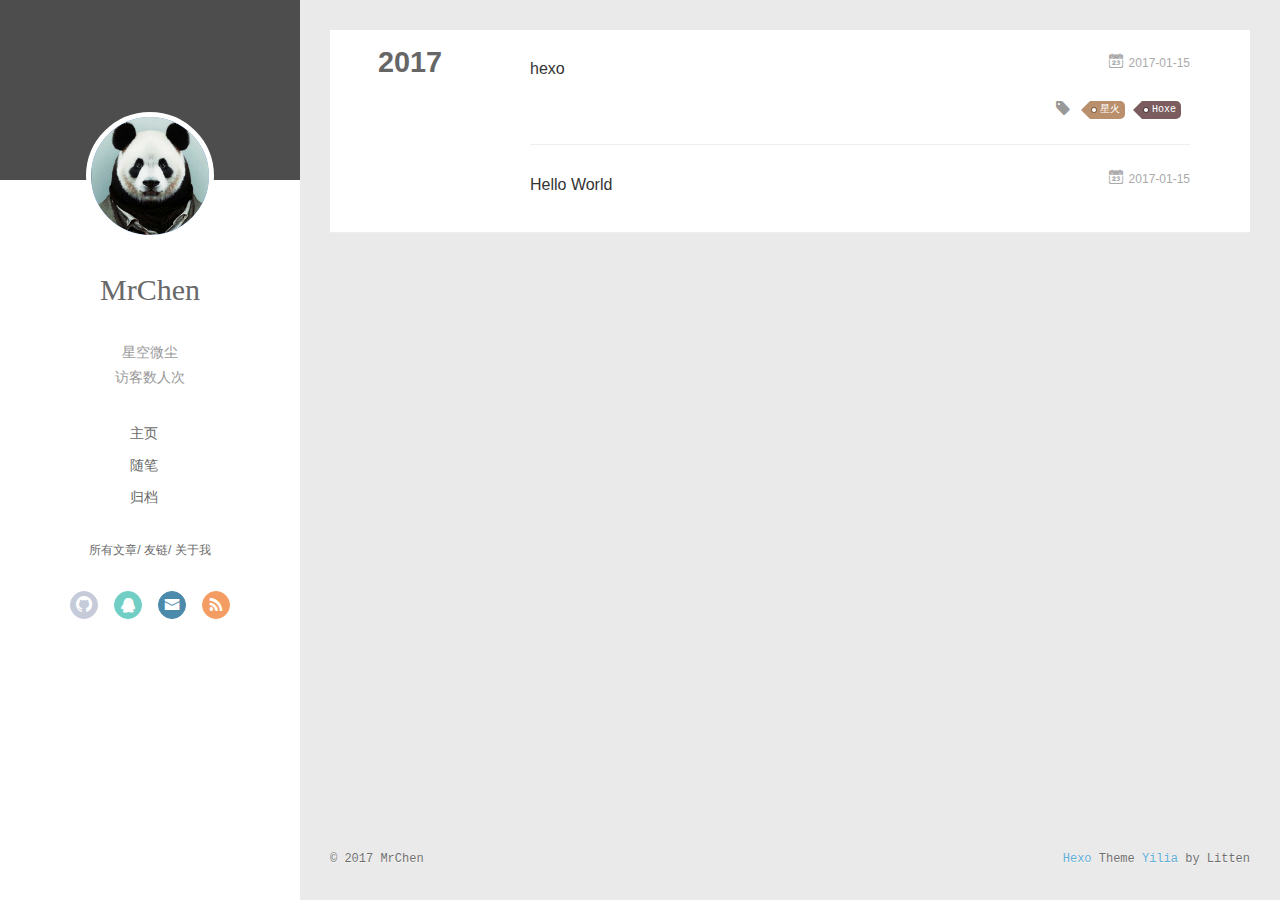
==== commit 8556661a: "Site updated: 2017-01-15 10:17:09" ====
--- a/archives/index.html
+++ b/archives/index.html
@@ -87,7 +87,7 @@
 				
 					<a class="github" target="_blank" href="https://github.com/MrChen2015" title="github"><i class="icon-github"></i></a>
 		        
-					<a class="qq" target="_blank" href="tencent://message/?uin=123456&Site=欢迎聊天&Menu=yes" title="qq"><i class="icon-qq"></i></a>
+					<a class="qq" target="_blank" href="tencent://message/?uin=562638230&Site=欢迎聊天&Menu=yes" title="qq"><i class="icon-qq"></i></a>
 		        
 					<a class="mail" target="_blank" href="mailto:562638230@qq.com" title="mail"><i class="icon-mail"></i></a>
 		        
@@ -132,7 +132,7 @@
 					
 						<a class="github" target="_blank" href="https://github.com/MrChen2015" title="github"><i class="icon-github"></i></a>
 			        
-						<a class="qq" target="_blank" href="tencent://message/?uin=123456&Site=欢迎聊天&Menu=yes" title="qq"><i class="icon-qq"></i></a>
+						<a class="qq" target="_blank" href="tencent://message/?uin=562638230&Site=欢迎聊天&Menu=yes" title="qq"><i class="icon-qq"></i></a>
 			        
 						<a class="mail" target="_blank" href="mailto:562638230@qq.com" title="mail"><i class="icon-mail"></i></a>
 			        
@@ -200,6 +200,10 @@
 			 
         		<li class="article-tag-list-item">
         			<a href="javascript:void(0)" class="js-tag article-tag-list-link color3">星火</a>
+        		</li>
+      		 
+        		<li class="article-tag-list-item">
+        			<a href="javascript:void(0)" class="js-tag article-tag-list-link color5">Hoxe</a>
         		</li>
       		
 		</ul>
@@ -338,6 +342,10 @@
              
               <li class="article-tag-list-item">
                 <a href="javascript:void(0)" class="js-tag color3">星火</a>
+              </li>
+             
+              <li class="article-tag-list-item">
+                <a href="javascript:void(0)" class="js-tag color5">Hoxe</a>
               </li>
             
             <div class="clearfix"></div>
@@ -389,27 +397,7 @@
         <ul class="search-ul">
           
             <li class="search-li">
-              <a href="http://localhost:4000/" target="_blank" class="search-title"><i class="icon-quo-left icon"></i>友情链接1</a>
-            </li>
-          
-            <li class="search-li">
-              <a href="http://localhost:4000/" target="_blank" class="search-title"><i class="icon-quo-left icon"></i>友情链接2</a>
-            </li>
-          
-            <li class="search-li">
-              <a href="http://localhost:4000/" target="_blank" class="search-title"><i class="icon-quo-left icon"></i>友情链接3</a>
-            </li>
-          
-            <li class="search-li">
-              <a href="http://localhost:4000/" target="_blank" class="search-title"><i class="icon-quo-left icon"></i>友情链接4</a>
-            </li>
-          
-            <li class="search-li">
-              <a href="http://localhost:4000/" target="_blank" class="search-title"><i class="icon-quo-left icon"></i>友情链接5</a>
-            </li>
-          
-            <li class="search-li">
-              <a href="http://localhost:4000/" target="_blank" class="search-title"><i class="icon-quo-left icon"></i>友情链接6</a>
+              <a href="http://blog.chenqun.xyz/" target="_blank" class="search-title"><i class="icon-quo-left icon"></i>博客</a>
             </li>
           
         </ul>
